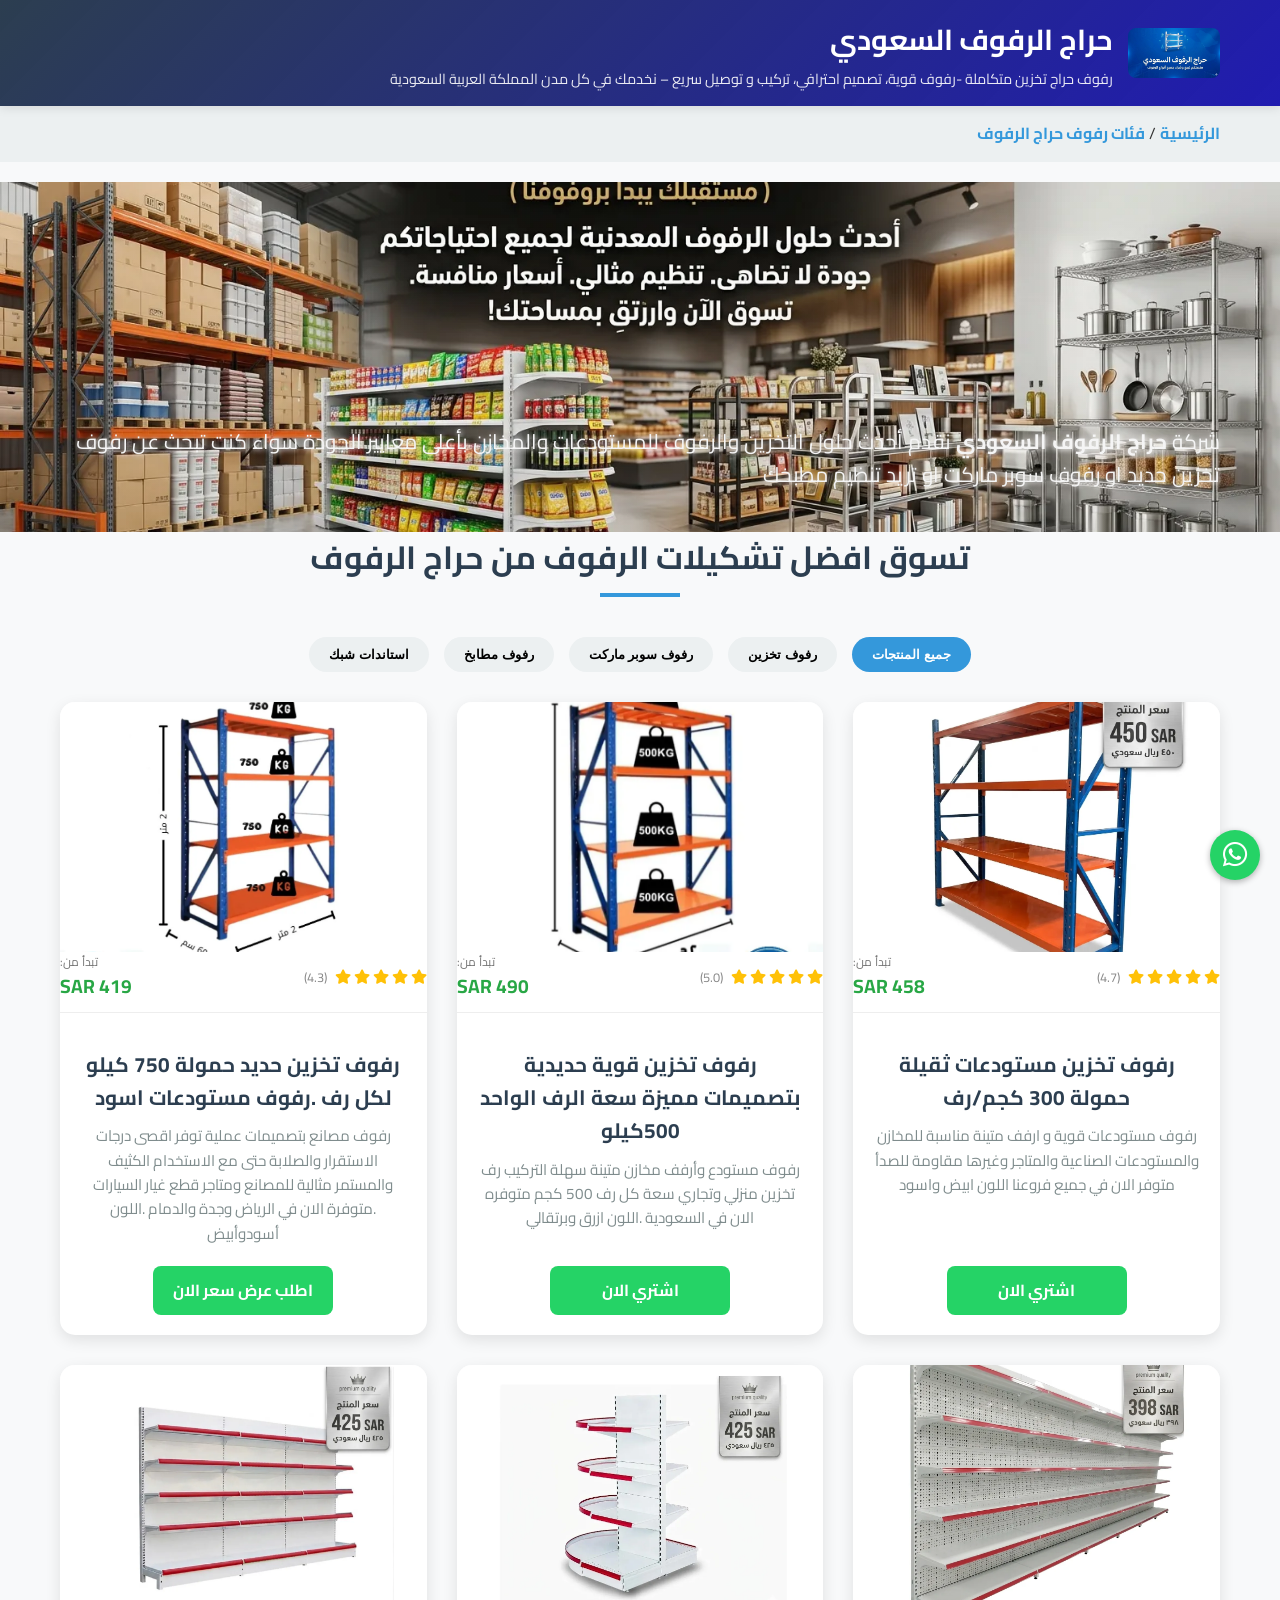
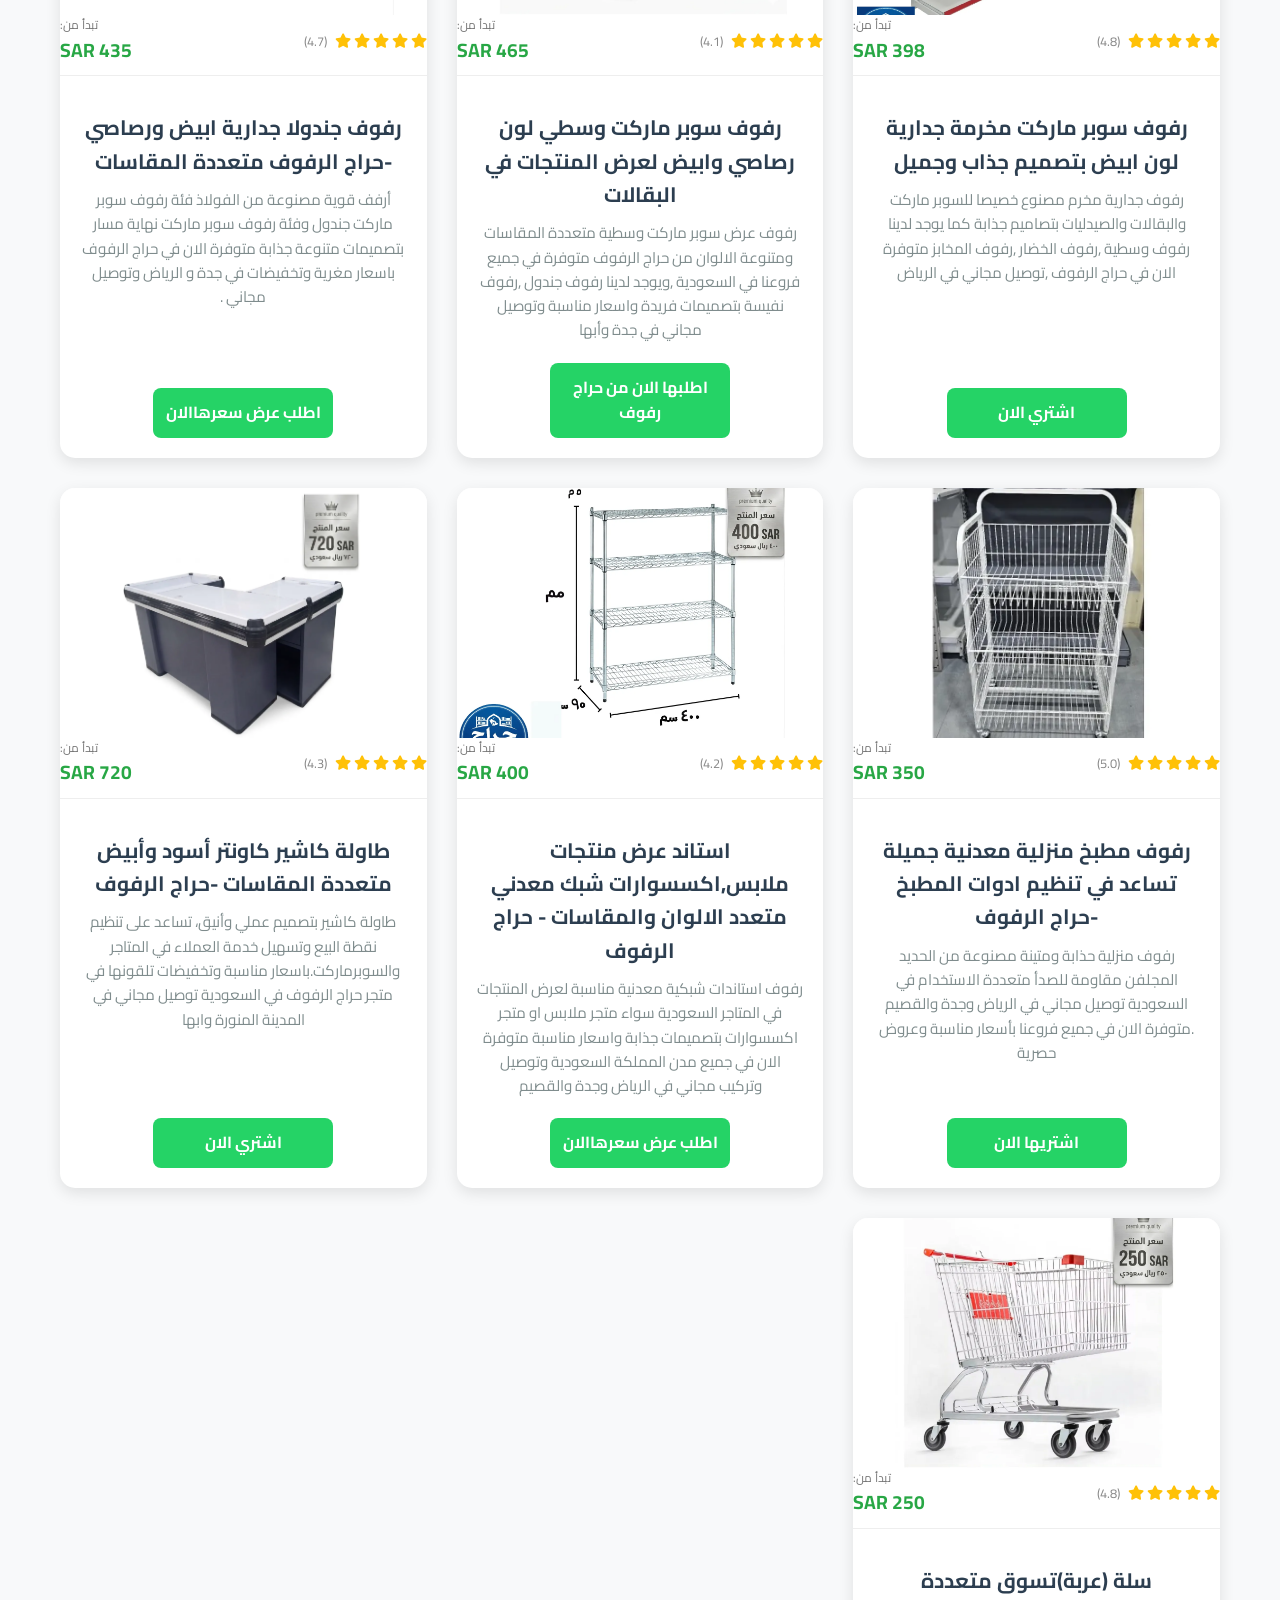
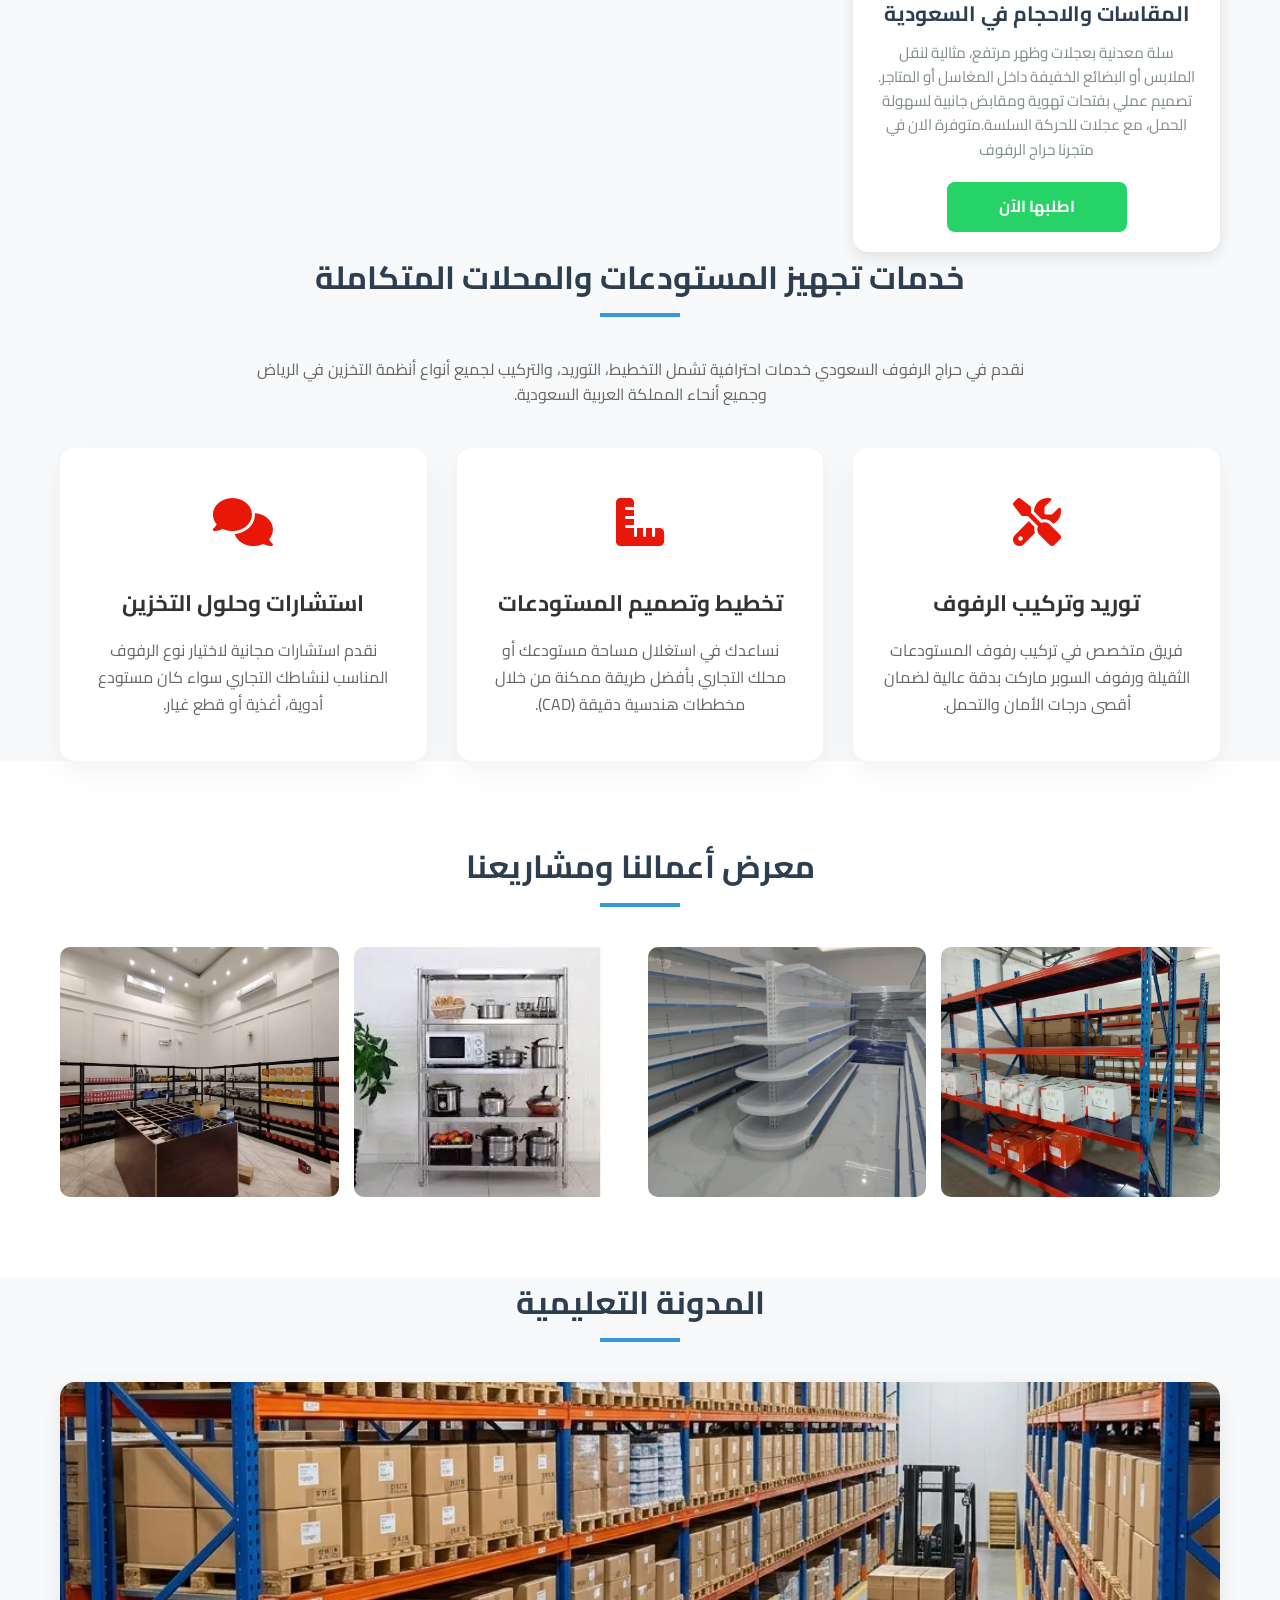
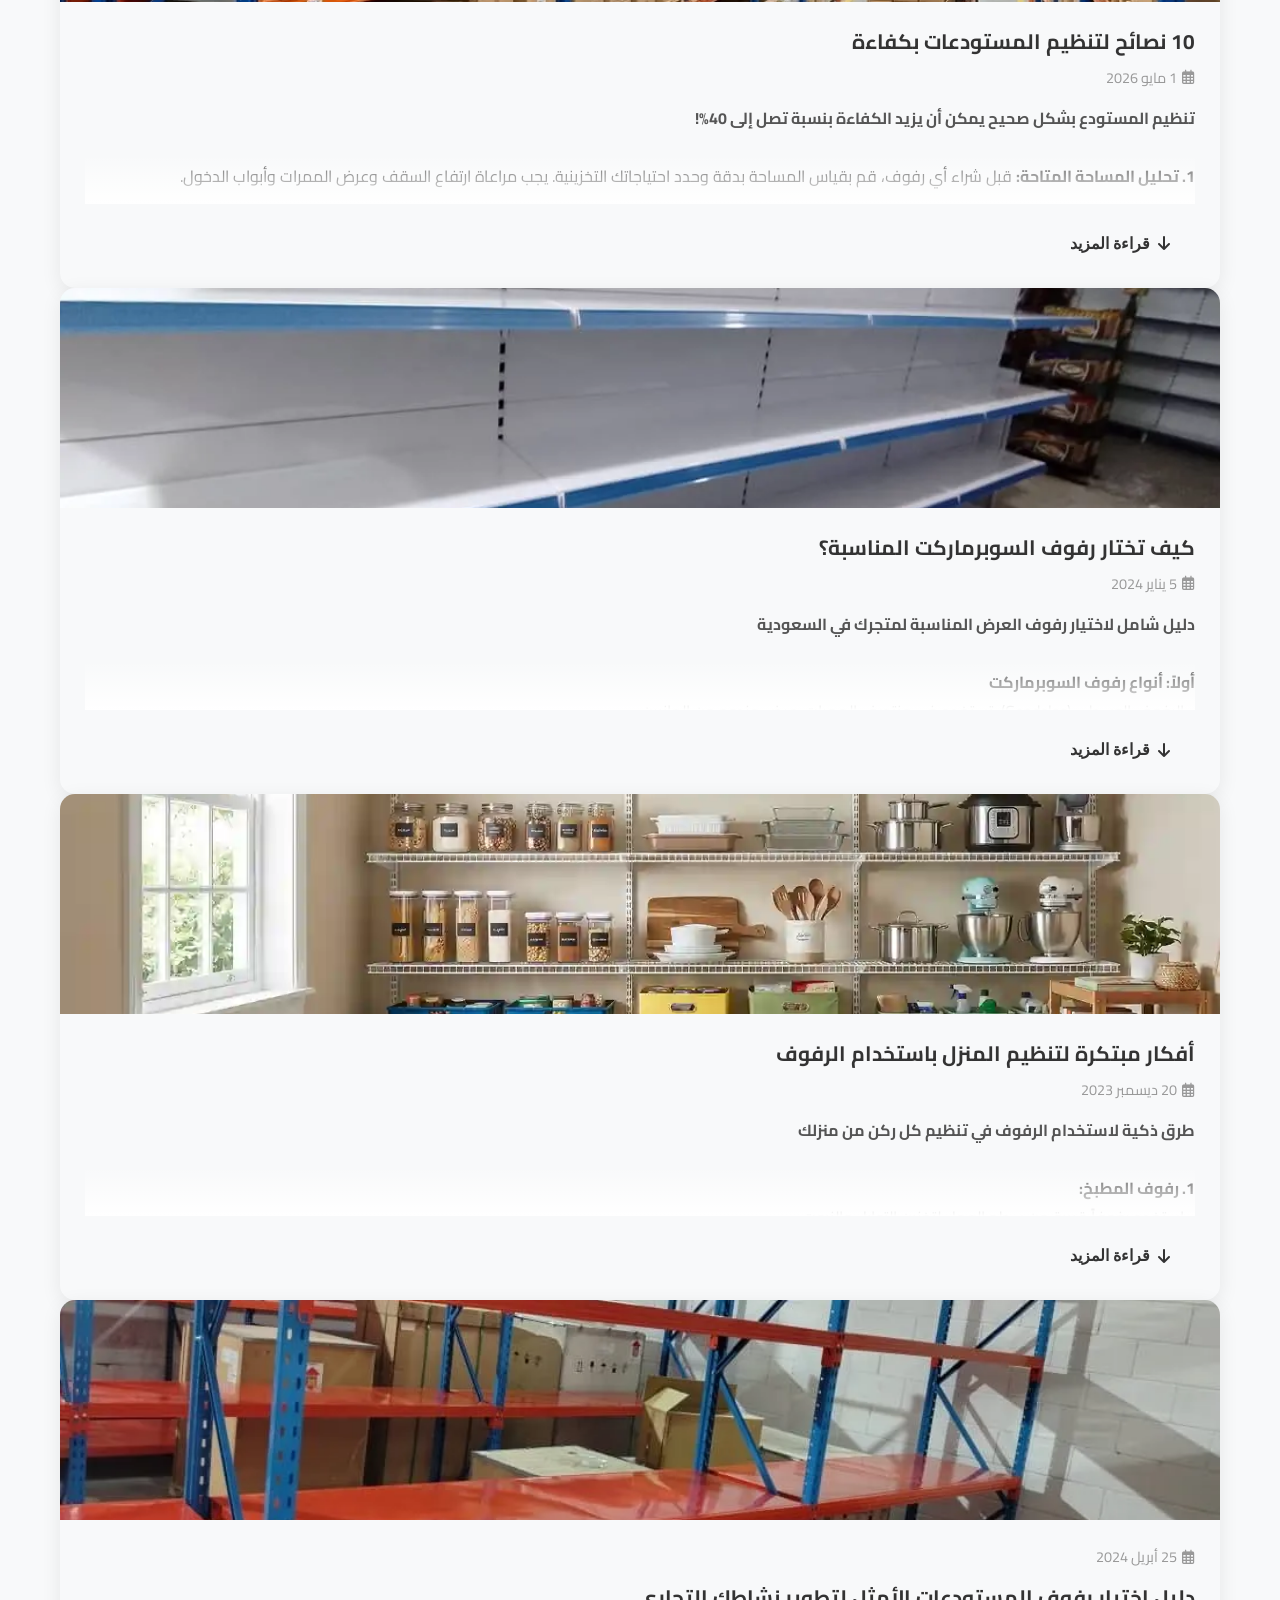
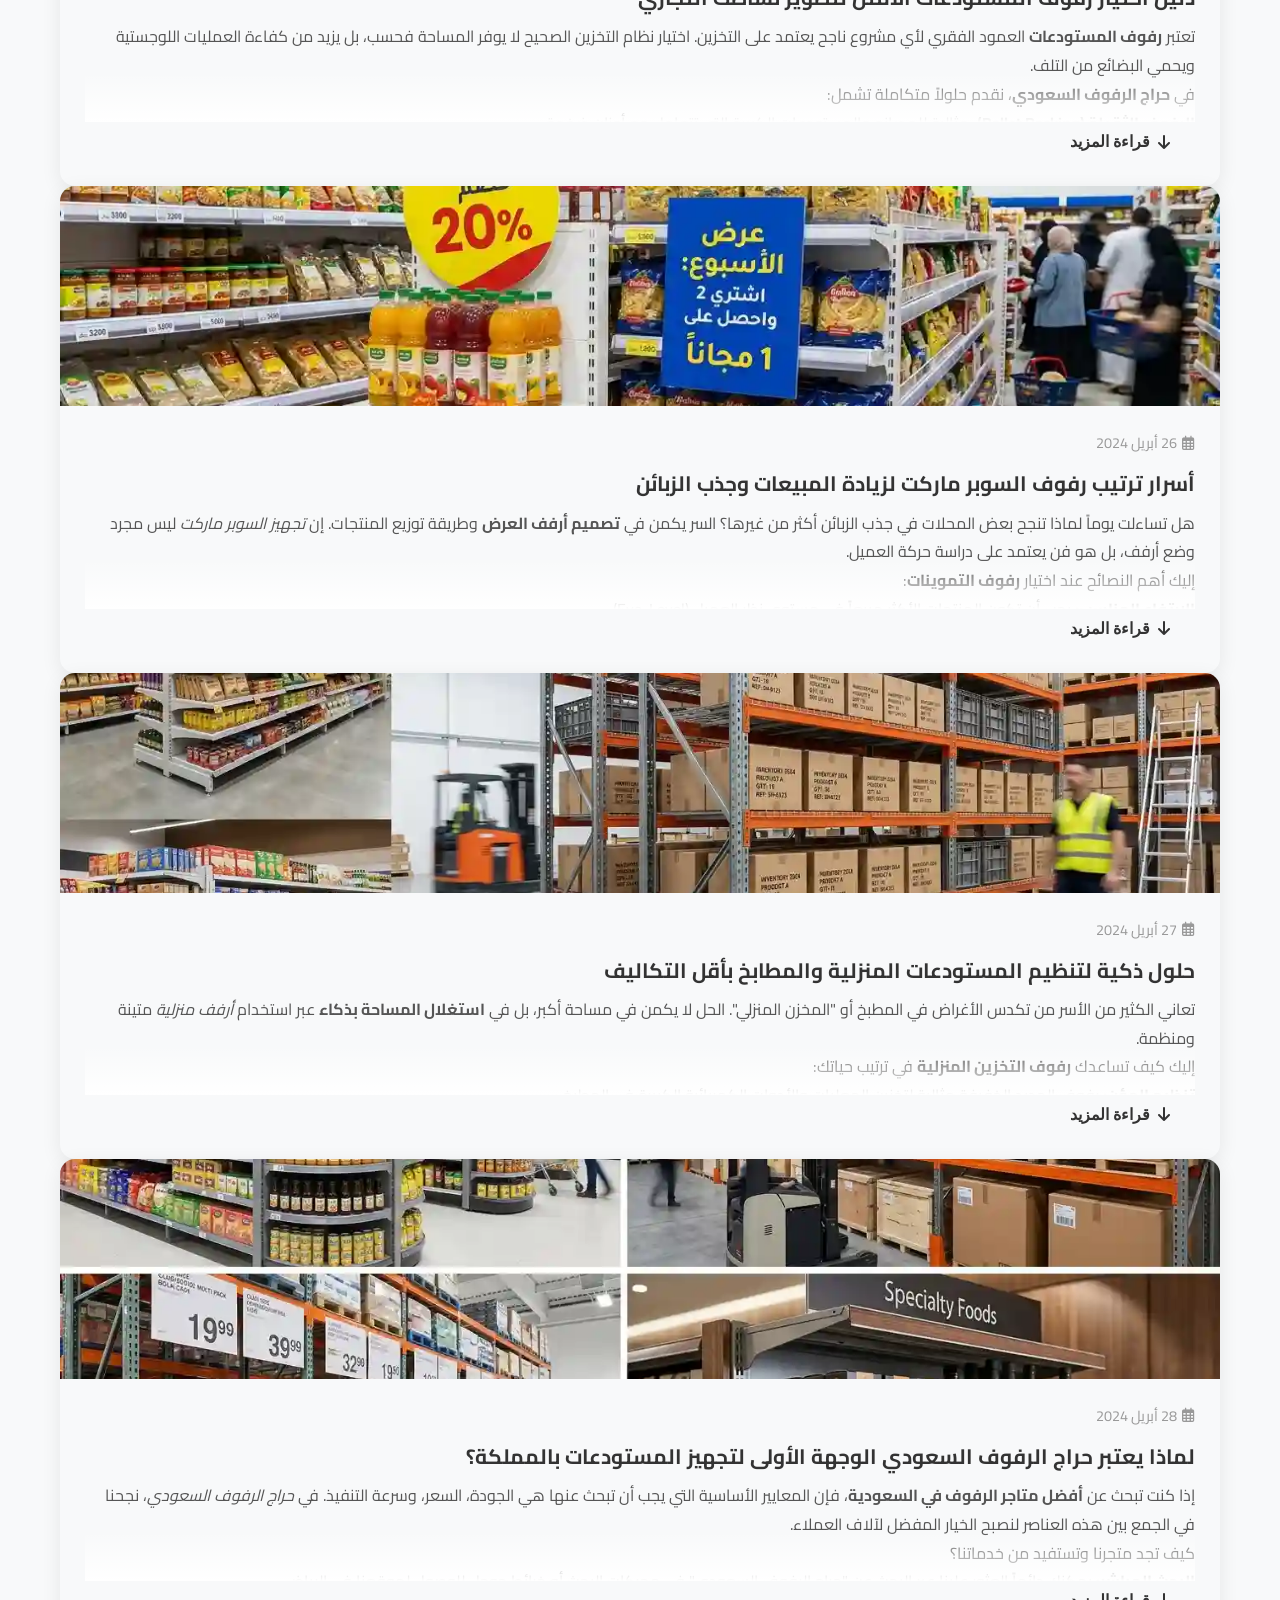
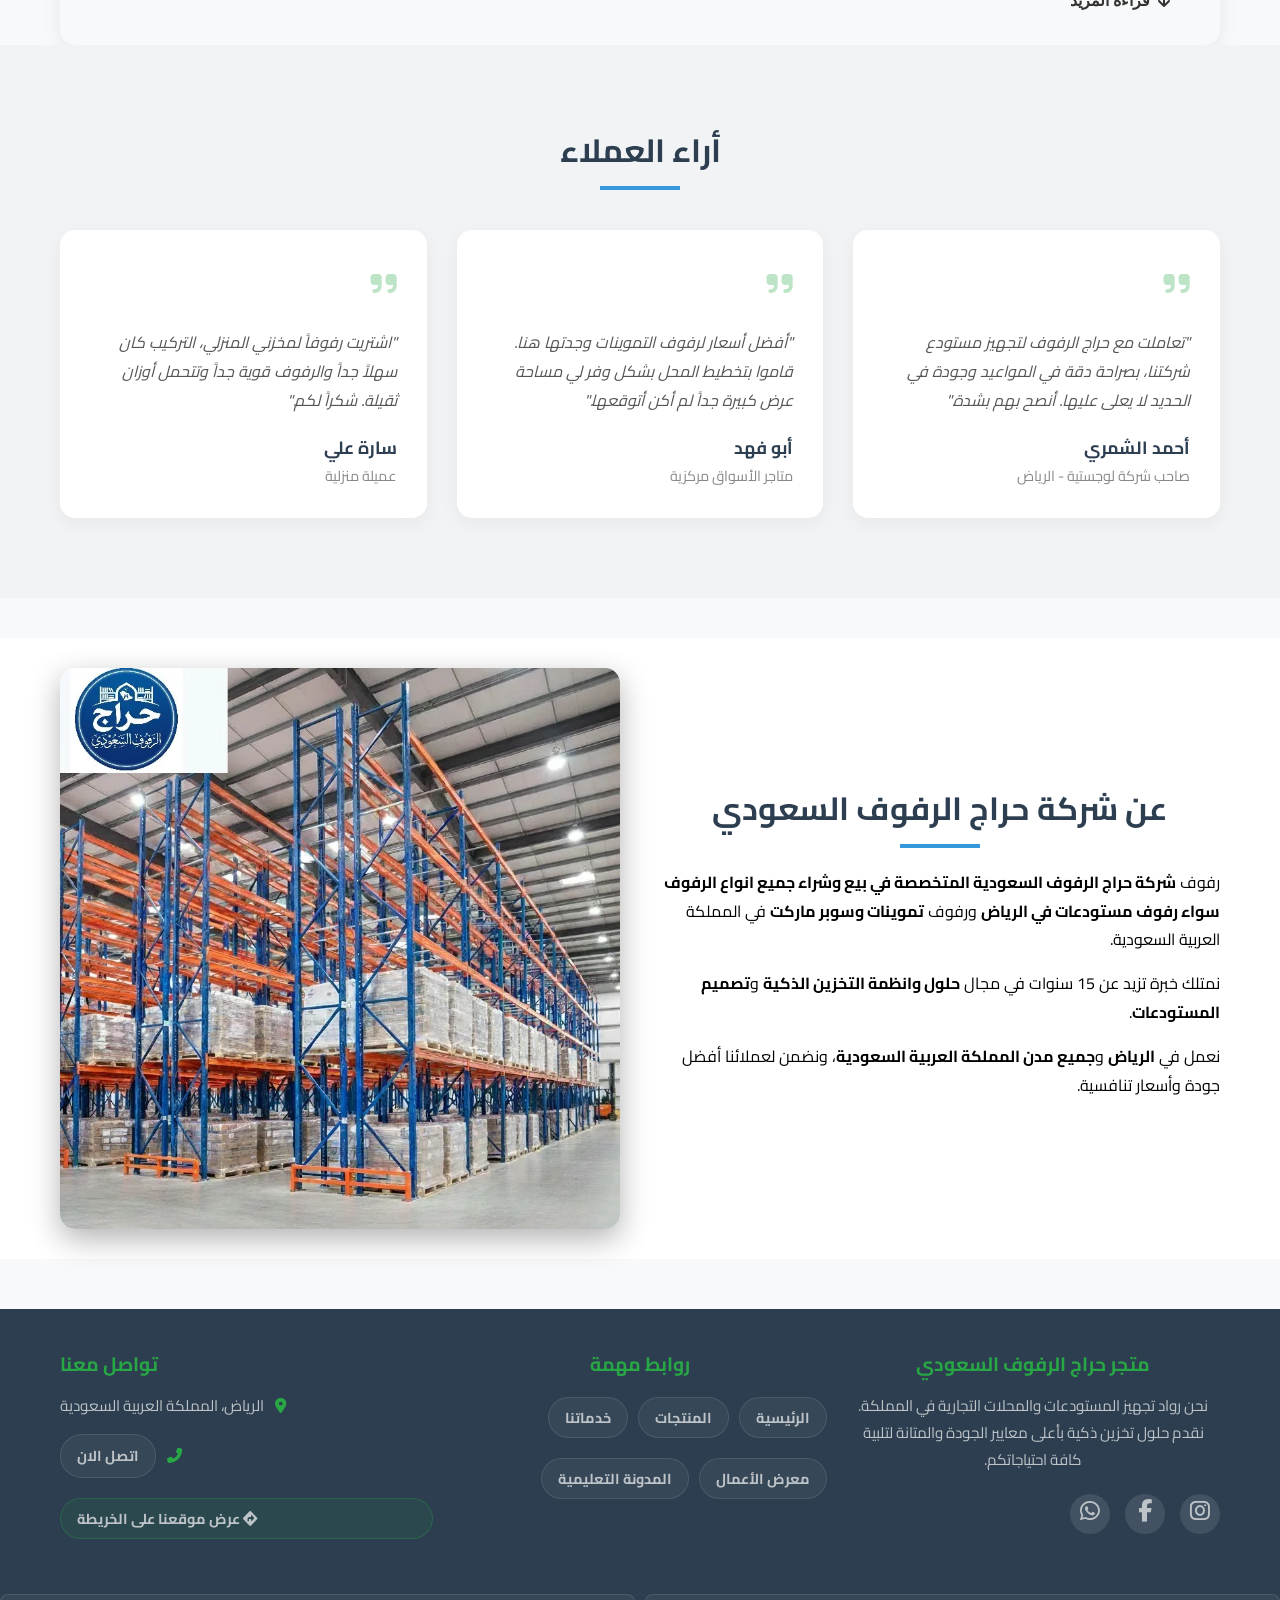
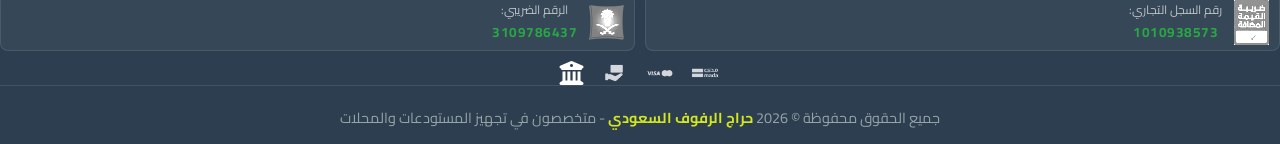
==== index.html @ 389dcd19 "أول رفع للمشروع" ====
<!DOCTYPE html>

<html lang="ar" dir="rtl">
<!-- تم انشاء وتطوير هذا الموقع بواسطة المهندس Asam Hadi Tel 776615399  -->

<head>
  <meta charset="UTF-8">


  <meta name="viewport" content="width=device-width, initial-scale=1.0">


  <title>حراج الرفوف السعودي | لرفوف المستودعات و رفوف التموينات | رفوف تخزين احترافية</title>
  <meta name="description"
    content="حراج الرفوف السعودي - شركة متخصصة في رفوف المستودعات والتموينات. نوفر أنظمة تخزين مبتكرة، رفوف متينة، حلول تخزين ذكية. أسعار تنافسية وجودة عالية في الرياض والمملكة العربية السعودية.">
  <meta name="keywords"
    content=" haraj shelves،حراج الرفوف السعودي, رفوف جدة, رفوف الرياض, رفوف مستودعات, أنظمة تخزين, رفوف تخزين, رفوف تموينات مستودعات,رفوف عرض الرفوف الحديثة في السوبرماركت,حوامل عرض محل البقالة، رفوف البقالة، رفوف الجندول، شاشة عرض الرفوف في المتاجر الكبرى، حامل الجندول، الرف المعدني، رف العرض، إستانتيرياس، جندول سوبرماركت رف، معدات سوبر ماركت، حوامل حامل شاشة العرض للبيع بالتجزئة، رفوف متجر البقالة، بيع رفوف سوبر ماركت، حوامل عرض المتاجر، رفوف الجندول المعدني، بيع معدات السوبر ماركت، رفّ عرض إستانتيرياس، جندول البيع بالتجزئة، رفوف حراج ,عرض رفوف البقالة، رفوف سوبر ماركت للبيع  مستلزمات مخازن">
  <meta name="author" content="حراج الرفوف السعودي">

  <meta property="og:title" content="حراج الرفوف السعودي | رفوف مستودعات وتموينات احترافية">
  <meta property="og:description"
    content="حراج الرفوف السعودي - أفضل حلول التخزين والرفوف للمستودعات والمخازن في المملكة العربية السعودية">
  <meta property="og:type" content="website">
  <meta property="og:url" content="https://harajrfof-ksa.netlify.app">
  <meta property="og:image" content="https://harajrfof-ksa.netlify.app/images/haraj-shelves-saudi-logo.webp">
  <meta property="og:site_name" content="حراج الرفوف السعودي">
  <meta property="og:locale" content="ar_SA">


  <meta name="twitter:card" content="summary_large_image">
  <meta name="twitter:title" content="حراج الرفوف السعودي | لرفوف المستودعات والتموينات والمنازل">
  <meta name="twitter:description" content="أفضل انظمة تخزين والرفوف للمستودعات والمخازن في المملكة العربية السعودية">
  <meta name="twitter:image" content="https://harajrfof-ksa.netlify.app/images/haraj-shelves-saudi-logo.webp">


  <link rel="canonical" href="https://harajrfof-ksa.netlify.app/">



  <script type="application/ld+json">
{
  "@context": "https://schema.org",
  "@type": "Organization",
  "name": "حراج الرفوف السعودي",
  "description": "حراج الرفوف السعودي لرفوف المستودعات والمنازل والسوبر ماركت أنظمة رفوف المستودعات والمتاجر في المملكة العربية السعودية",
  "url": "https://harajrfof-ksa.netlify.app",
  "logo": "https://harajrfof-ksa.netlify.app/images/haraj-shelves-saudi-logo.webp",
  "image": "https://harajrfof-ksa.netlify.app/images/haraj-rfof-gondola-wall-shelving.webp",
  "telephone": "+966534879245",
  "email": "samhady477@gmail.com",
  "address": {
    "@type": "PostalAddress",
    "addressLocality": "الرياض",
    "addressRegion": "الرياض",
    "addressCountry": "SA"
  },
  "openingHours": "Sa-Th 08:00-17:00",
  "priceRange": "SAR",
  "areaServed": "المملكة العربية السعودية",
  "sameAs": [
    "https://www.instagram.com/lmbrtwrhdy?igsh=bjA3bHhyZ3pyanIz",
    "https://wa.me/966534879245"
  ]
}
</script>

  <script type="application/ld+json">
[
  {
    "@context": "https://schema.org/",
    "@type": "Product",
    "name": "رفوف تخزين مستودعات ثقيلة حمولة 300 كجم/رف",
    "image": "https://harajrfof-ksa.netlify.app/images/haraj-rfof-heavy-duty-warehouse-shelves-300kg.webp",
    "description": "رفوف مستودعات قوية وارفف متينة مناسبة للمخازن والمستودعات الصناعية والمتاجر، مقاومة للصدأ ومتوفرة باللونين الأبيض والأسود.",
    "brand": { "@type": "Brand", "name": "حراج الرفوف السعودي" },
    "aggregateRating": { "@type": "AggregateRating", "ratingValue": "4.7", "reviewCount": "94" },
    "offers": {
      "@type": "Offer",
      "priceCurrency": "SAR",
      "price": "458",
      "availability": "https://schema.org/InStock",
      "itemCondition": "https://schema.org/NewCondition",
      "priceValidUntil": "2026-12-31",
      "hasMerchantReturnPolicy": {
        "@type": "MerchantReturnPolicy",
        "applicableCountry": "SA",
        "returnPolicyCategory": "https://schema.org/MerchantReturnFiniteReturnWindow",
        "merchantReturnDays": 7,
        "returnFees": "https://schema.org/FreeReturn",
        "returnMethod": "https://schema.org/ReturnByMail"
      },
      "shippingDetails": {
        "@type": "OfferShippingDetails",
        "shippingRate": { "@type": "MonetaryAmount", "value": 0, "currency": "SAR" },
        "shippingDestination": { "@type": "DefinedRegion", "addressCountry": "SA" },
        "deliveryTime": {
          "@type": "ShippingDeliveryTime",
          "handlingTime": { "@type": "QuantitativeValue", "minValue": 0, "maxValue": 1, "unitCode": "d" },
          "transitTime": { "@type": "QuantitativeValue", "minValue": 1, "maxValue": 3, "unitCode": "d" }
        }
      }
    }
  },
  {
    "@context": "https://schema.org/",
    "@type": "Product",
    "name": "رفوف تخزين قوية حديدية سعة الرف الواحد 500كيلو",
    "image": "https://harajrfof-ksa.netlify.app/images/haraj-rfof-industrial-iron-racks-500kg.webp",
    "description": "رفوف مستودع وأرفف مخازن متينة سهلة التركيب رف تخزين منزلي وتجاري سعة كل رف 500 كجم متوفره الان في السعودية باللونين الأزرق والبرتقالي.",
    "brand": { "@type": "Brand", "name": "حراج الرفوف السعودي" },
    "aggregateRating": { "@type": "AggregateRating", "ratingValue": "5.0", "reviewCount": "120" },
    "offers": {
      "@type": "Offer",
      "priceCurrency": "SAR",
      "price": "490",
      "availability": "https://schema.org/InStock",
      "itemCondition": "https://schema.org/NewCondition",
      "priceValidUntil": "2026-12-31",
      "hasMerchantReturnPolicy": {
        "@type": "MerchantReturnPolicy",
        "applicableCountry": "SA",
        "returnPolicyCategory": "https://schema.org/MerchantReturnFiniteReturnWindow",
        "merchantReturnDays": 7,
        "returnFees": "https://schema.org/FreeReturn",
        "returnMethod": "https://schema.org/ReturnByMail"
      },
      "shippingDetails": {
        "@type": "OfferShippingDetails",
        "shippingRate": { "@type": "MonetaryAmount", "value": 0, "currency": "SAR" },
        "shippingDestination": { "@type": "DefinedRegion", "addressCountry": "SA" },
        "deliveryTime": {
          "@type": "ShippingDeliveryTime",
          "handlingTime": { "@type": "QuantitativeValue", "minValue": 0, "maxValue": 1, "unitCode": "d" },
          "transitTime": { "@type": "QuantitativeValue", "minValue": 1, "maxValue": 3, "unitCode": "d" }
        }
      }
    }
  },
  {
    "@context": "https://schema.org/",
    "@type": "Product",
    "name": "رفوف تخزين حديد حمولة 750 كيلو لكل رف",
    "image": "https://harajrfof-ksa.netlify.app/images/haraj-rfof-industrial-shelving-750kg.webp",
    "description": "رفوف مصانع بتصميمات عملية توفر اقصى درجات الاستقرار والصلابة مثالية للمصانع ومتاجر قطع الغيار. متوفرة باللون الأسود والأبيض.",
    "brand": { "@type": "Brand", "name": "حراج الرفوف السعودي" },
    "aggregateRating": { "@type": "AggregateRating", "ratingValue": "4.3", "reviewCount": "65" },
    "offers": {
      "@type": "Offer",
      "priceCurrency": "SAR",
      "price": "419",
      "availability": "https://schema.org/InStock",
      "itemCondition": "https://schema.org/NewCondition",
      "priceValidUntil": "2026-12-31",
      "hasMerchantReturnPolicy": {
        "@type": "MerchantReturnPolicy",
        "applicableCountry": "SA",
        "returnPolicyCategory": "https://schema.org/MerchantReturnFiniteReturnWindow",
        "merchantReturnDays": 7,
        "returnFees": "https://schema.org/FreeReturn",
        "returnMethod": "https://schema.org/ReturnByMail"
      },
      "shippingDetails": {
        "@type": "OfferShippingDetails",
        "shippingRate": { "@type": "MonetaryAmount", "value": 0, "currency": "SAR" },
        "shippingDestination": { "@type": "DefinedRegion", "addressCountry": "SA" },
        "deliveryTime": {
          "@type": "ShippingDeliveryTime",
          "handlingTime": { "@type": "QuantitativeValue", "minValue": 0, "maxValue": 1, "unitCode": "d" },
          "transitTime": { "@type": "QuantitativeValue", "minValue": 1, "maxValue": 3, "unitCode": "d" }
        }
      }
    }
  },
  {
    "@context": "https://schema.org/",
    "@type": "Product",
    "name": "رفوف سوبر ماركت مخرمة جدارية لون ابيض",
    "image": "https://harajrfof-ksa.netlify.app/images/haraj-rfof-perforated-supermarket-shelves.webp",
    "description": "رفوف جدارية مخرمة خصيصاً للسوبر ماركت والبقالات والصيدليات بتصميم جذاب. توصيل مجاني في الرياض.",
    "brand": { "@type": "Brand", "name": "حراج الرفوف السعودي" },
    "aggregateRating": { "@type": "AggregateRating", "ratingValue": "4.8", "reviewCount": "110" },
    "offers": {
      "@type": "Offer",
      "priceCurrency": "SAR",
      "price": "398",
      "availability": "https://schema.org/InStock",
      "priceValidUntil": "2026-12-31",
      "hasMerchantReturnPolicy": {
        "@type": "MerchantReturnPolicy",
        "applicableCountry": "SA",
        "returnPolicyCategory": "https://schema.org/MerchantReturnFiniteReturnWindow",
        "merchantReturnDays": 7,
        "returnFees": "https://schema.org/FreeReturn",
        "returnMethod": "https://schema.org/ReturnByMail"
      },
      "shippingDetails": {
        "@type": "OfferShippingDetails",
        "shippingRate": { "@type": "MonetaryAmount", "value": 0, "currency": "SAR" },
        "shippingDestination": { "@type": "DefinedRegion", "addressCountry": "SA" },
        "deliveryTime": {
          "@type": "ShippingDeliveryTime",
          "handlingTime": { "@type": "QuantitativeValue", "minValue": 0, "maxValue": 1, "unitCode": "d" },
          "transitTime": { "@type": "QuantitativeValue", "minValue": 1, "maxValue": 3, "unitCode": "d" }
        }
      }
    }
  },
  {
    "@context": "https://schema.org/",
    "@type": "Product",
    "name": "رفوف سوبر ماركت وسطي لون رصاصي وابيض",
    "image": "https://harajrfof-ksa.netlify.app/images/haraj-rfof-island-display-racks-grey.webp",
    "description": "رفوف عرض سوبر ماركت وسطية متعددة المقاسات ومتنوعة الالوان. توصيل مجاني في جدة وأبها.",
    "brand": { "@type": "Brand", "name": "حراج الرفوف السعودي" },
    "aggregateRating": { "@type": "AggregateRating", "ratingValue": "4.1", "reviewCount": "42" },
    "offers": {
      "@type": "Offer",
      "priceCurrency": "SAR",
      "price": "465",
      "availability": "https://schema.org/InStock",
      "priceValidUntil": "2026-12-31",
      "hasMerchantReturnPolicy": {
        "@type": "MerchantReturnPolicy",
        "applicableCountry": "SA",
        "returnPolicyCategory": "https://schema.org/MerchantReturnFiniteReturnWindow",
        "merchantReturnDays": 7,
        "returnFees": "https://schema.org/FreeReturn",
        "returnMethod": "https://schema.org/ReturnByMail"
      },
      "shippingDetails": {
        "@type": "OfferShippingDetails",
        "shippingRate": { "@type": "MonetaryAmount", "value": 0, "currency": "SAR" },
        "shippingDestination": { "@type": "DefinedRegion", "addressCountry": "SA" },
        "deliveryTime": {
          "@type": "ShippingDeliveryTime",
          "handlingTime": { "@type": "QuantitativeValue", "minValue": 0, "maxValue": 1, "unitCode": "d" },
          "transitTime": { "@type": "QuantitativeValue", "minValue": 1, "maxValue": 3, "unitCode": "d" }
        }
      }
    }
  },
  {
    "@context": "https://schema.org/",
    "@type": "Product",
    "name": "رفوف جندولا جدارية ابيض ورصاصي متعددة المقاسات",
    "image": "https://harajrfof-ksa.netlify.app/images/haraj-rfof-gondola-wall-shelving.webp",
    "description": "أرفف قوية مصنوعة من الفولاذ فئة رفوف سوبر ماركت جندول بتصميمات متنوعة. توصيل مجاني في جدة والرياض.",
    "brand": { "@type": "Brand", "name": "حراج الرفوف السعودي" },
    "aggregateRating": { "@type": "AggregateRating", "ratingValue": "4.7", "reviewCount": "78" },
    "offers": {
      "@type": "Offer",
      "priceCurrency": "SAR",
      "price": "435",
      "availability": "https://schema.org/InStock",
      "priceValidUntil": "2026-12-31",
      "hasMerchantReturnPolicy": {
        "@type": "MerchantReturnPolicy",
        "applicableCountry": "SA",
        "returnPolicyCategory": "https://schema.org/MerchantReturnFiniteReturnWindow",
        "merchantReturnDays": 7,
        "returnFees": "https://schema.org/FreeReturn",
        "returnMethod": "https://schema.org/ReturnByMail"
      },
      "shippingDetails": {
        "@type": "OfferShippingDetails",
        "shippingRate": { "@type": "MonetaryAmount", "value": 0, "currency": "SAR" },
        "shippingDestination": { "@type": "DefinedRegion", "addressCountry": "SA" },
        "deliveryTime": {
          "@type": "ShippingDeliveryTime",
          "handlingTime": { "@type": "QuantitativeValue", "minValue": 0, "maxValue": 1, "unitCode": "d" },
          "transitTime": { "@type": "QuantitativeValue", "minValue": 1, "maxValue": 3, "unitCode": "d" }
        }
      }
    }
  },
  {
    "@context": "https://schema.org/",
    "@type": "Product",
    "name": "رفوف مطبخ منزلية معدنية لتنظيم ادوات المطبخ",
    "image": "https://harajrfof-ksa.netlify.app/images/haraj-rfof-metal-kitchen-storage-shelves.webp",
    "description": "رفوف منزلية جذابة ومتينة مصنوعة من الحديد المجلفن مقاومة للصدأ. توصيل مجاني في الرياض وجدة والقصيم.",
    "brand": { "@type": "Brand", "name": "حراج الرفوف السعودي" },
    "aggregateRating": { "@type": "AggregateRating", "ratingValue": "5.0", "reviewCount": "55" },
    "offers": {
      "@type": "Offer",
      "priceCurrency": "SAR",
      "price": "350",
      "availability": "https://schema.org/InStock",
      "priceValidUntil": "2026-12-31",
      "hasMerchantReturnPolicy": {
        "@type": "MerchantReturnPolicy",
        "applicableCountry": "SA",
        "returnPolicyCategory": "https://schema.org/MerchantReturnFiniteReturnWindow",
        "merchantReturnDays": 7,
        "returnFees": "https://schema.org/FreeReturn",
        "returnMethod": "https://schema.org/ReturnByMail"
      },
      "shippingDetails": {
        "@type": "OfferShippingDetails",
        "shippingRate": { "@type": "MonetaryAmount", "value": 0, "currency": "SAR" },
        "shippingDestination": { "@type": "DefinedRegion", "addressCountry": "SA" },
        "deliveryTime": {
          "@type": "ShippingDeliveryTime",
          "handlingTime": { "@type": "QuantitativeValue", "minValue": 0, "maxValue": 1, "unitCode": "d" },
          "transitTime": { "@type": "QuantitativeValue", "minValue": 1, "maxValue": 3, "unitCode": "d" }
        }
      }
    }
  },
  {
    "@context": "https://schema.org/",
    "@type": "Product",
    "name": "استاند عرض منتجات ملابس واكسسوارات شبك معدني",
    "image": "https://harajrfof-ksa.netlify.app/images/haraj-rfof-wire-mesh-display-stand.webp",
    "description": "رفوف استاندات شبكية معدنية مناسبة لعرض المنتجات في المتاجر. توصيل وتركيب مجاني في الرياض وجدة والقصيم.",
    "brand": { "@type": "Brand", "name": "حراج الرفوف السعودي" },
    "aggregateRating": { "@type": "AggregateRating", "ratingValue": "4.2", "reviewCount": "39" },
    "offers": {
      "@type": "Offer",
      "priceCurrency": "SAR",
      "price": "400",
      "availability": "https://schema.org/InStock",
      "priceValidUntil": "2026-12-31",
      "hasMerchantReturnPolicy": {
        "@type": "MerchantReturnPolicy",
        "applicableCountry": "SA",
        "returnPolicyCategory": "https://schema.org/MerchantReturnFiniteReturnWindow",
        "merchantReturnDays": 7,
        "returnFees": "https://schema.org/FreeReturn",
        "returnMethod": "https://schema.org/ReturnByMail"
      },
      "shippingDetails": {
        "@type": "OfferShippingDetails",
        "shippingRate": { "@type": "MonetaryAmount", "value": 0, "currency": "SAR" },
        "shippingDestination": { "@type": "DefinedRegion", "addressCountry": "SA" },
        "deliveryTime": {
          "@type": "ShippingDeliveryTime",
          "handlingTime": { "@type": "QuantitativeValue", "minValue": 0, "maxValue": 1, "unitCode": "d" },
          "transitTime": { "@type": "QuantitativeValue", "minValue": 1, "maxValue": 3, "unitCode": "d" }
        }
      }
    }
  },
  {
    "@context": "https://schema.org/",
    "@type": "Product",
    "name": "طاولة كاشير كاونتر أسود وأبيض متعددة المقاسات",
    "image": "https://harajrfof-ksa.netlify.app/images/haraj-rfof-retail-checkout-counter-table.webp",
    "description": "طاولة كاشير بتصميم عملي وأنيق لتنظيم نقطة البيع. توصيل مجاني في المدينة المنورة وأبها.",
    "brand": { "@type": "Brand", "name": "حراج الرفوف السعودي" },
    "aggregateRating": { "@type": "AggregateRating", "ratingValue": "4.3", "reviewCount": "28" },
    "offers": {
      "@type": "Offer",
      "priceCurrency": "SAR",
      "price": "720",
      "availability": "https://schema.org/InStock",
      "priceValidUntil": "2026-12-31",
      "hasMerchantReturnPolicy": {
        "@type": "MerchantReturnPolicy",
        "applicableCountry": "SA",
        "returnPolicyCategory": "https://schema.org/MerchantReturnFiniteReturnWindow",
        "merchantReturnDays": 7,
        "returnFees": "https://schema.org/FreeReturn",
        "returnMethod": "https://schema.org/ReturnByMail"
      },
      "shippingDetails": {
        "@type": "OfferShippingDetails",
        "shippingRate": { "@type": "MonetaryAmount", "value": 0, "currency": "SAR" },
        "shippingDestination": { "@type": "DefinedRegion", "addressCountry": "SA" },
        "deliveryTime": {
          "@type": "ShippingDeliveryTime",
          "handlingTime": { "@type": "QuantitativeValue", "minValue": 0, "maxValue": 1, "unitCode": "d" },
          "transitTime": { "@type": "QuantitativeValue", "minValue": 1, "maxValue": 3, "unitCode": "d" }
        }
      }
    }
  },
  {
    "@context": "https://schema.org/",
    "@type": "Product",
    "name": "عربة تسوق معدنية متعددة المقاسات والأحجام",
    "image": "https://harajrfof-ksa.netlify.app/images/haraj-rfof-metal-shopping-trolley-cart.webp",
    "description": "سلة معدنية بعجلات وظهر مرتفع مثالية لنقل البضائع. تصميم عملي بفتحات تهوية وعجلات للحركة السلسة.",
    "brand": { "@type": "Brand", "name": "حراج الرفوف السعودي" },
    "aggregateRating": { "@type": "AggregateRating", "ratingValue": "4.8", "reviewCount": "82" },
    "offers": {
      "@type": "Offer",
      "priceCurrency": "SAR",
      "price": "250",
      "availability": "https://schema.org/InStock",
      "priceValidUntil": "2026-12-31",
      "hasMerchantReturnPolicy": {
        "@type": "MerchantReturnPolicy",
        "applicableCountry": "SA",
        "returnPolicyCategory": "https://schema.org/MerchantReturnFiniteReturnWindow",
        "merchantReturnDays": 7,
        "returnFees": "https://schema.org/FreeReturn",
        "returnMethod": "https://schema.org/ReturnByMail"
      },
      "shippingDetails": {
        "@type": "OfferShippingDetails",
        "shippingRate": { "@type": "MonetaryAmount", "value": 0, "currency": "SAR" },
        "shippingDestination": { "@type": "DefinedRegion", "addressCountry": "SA" },
        "deliveryTime": {
          "@type": "ShippingDeliveryTime",
          "handlingTime": { "@type": "QuantitativeValue", "minValue": 0, "maxValue": 1, "unitCode": "d" },
          "transitTime": { "@type": "QuantitativeValue", "minValue": 1, "maxValue": 3, "unitCode": "d" }
        }
      }
    }
  }
]
</script>

  <script type="application/ld+json">
{
  "@context": "https://schema.org",
  "@type": "Blog",
  "name": "مدونة حراج الرفوف السعودي التعليمية",
  "description": "دليل شامل وحلول ذكية لتنظيم المستودعات، تجهيز السوبر ماركت، وتنظيم المخازن المنزلية في السعودية.",
  "publisher": {
    "@type": "Organization",
    "name": "حراج الرفوف السعودي",
    "url": "https://harajrfof-ksa.netlify.app",
    "logo": {
      "@type": "ImageObject",
      "url": "https://harajrfof-ksa.netlify.app/images/haraj-shelves-saudi-logo.webp"
    }
  },
  "blogPost": [
    {
      "@type": "BlogPosting",
      "headline": "10 نصائح لتنظيم المستودعات بكفاءة",
      "datePublished": "2026-05-20T09:00:00+03:00",
      "dateModified": "2026-05-20T09:00:00+03:00",
      "image": "https://harajrfof-ksa.netlify.app/images/haraj-rfof-saudi-warehouse-shelving-riyadh.webp",
      "articleBody": "تنظيم المستودع بشكل صحيح يمكن أن يزيد الكفاءة بنسبة تصل إلى 40%! 1. تحليل المساحة المتاحة: قبل شراء أي رفوف، قم بقياس المساحة بدقة. 2. اختيار نظام التخزين المناسب: مثل الرفوف الثابتة والمتحركة. 3. تخصيص مناطق محددة: استلام، تخزين، تجهيز، شحن. 4. استخدام الأرفف المناسبة للوزن: رفوف مجلفنة مقاومة للرطوبة. 5. تطبيق نظام FIFO: الوارد أولاً يخرج أولاً. 6. الترقيم والتصنيف: استخدام الباركود. 7. الإضاءة الجيدة: استخدام إضاءة LED. 8. التهوية المناسبة: لحماية المنتجات في مناخ السعودية. 9. الصيانة الدورية: فحص سلامة البراغي والمسامير. 10. تدريب العمال: على التخزين الآمن. خلاصة: تنظيم المستودع ضرورة لنجاح أي عمل تجاري في السعودية.",
      "author": {
        "@type": "Organization",
        "name": "حراج الرفوف السعودي",
        "url": "https://harajrfof-ksa.netlify.app/#blog"
      }
    },
    {
      "@type": "BlogPosting",
      "headline": "كيف تختار رفوف السوبرماركت المناسبة؟",
      "datePublished": "2024-01-05T10:00:00+03:00",
      "dateModified": "2024-01-05T10:00:00+03:00",
      "image": "https://harajrfof-ksa.netlify.app/images/haraj-rfof-saudi-display-shelves-madinah.webp",
      "articleBody": "دليل شامل لاختيار رفوف العرض المناسبة لمتجرك في السعودية. أولاً: أنواع رفوف السوبرماركت: الرفوف الوسطى (Gondolas)، الرفوف الحائطية (Wall Shelves)، رفوف نهاية الممرات (End Caps)، رفوف الخضار والفواكه، ورفوف المجمدات. ثانياً: عوامل يجب مراعاتها: مساحة المحل، نوع المنتجات، المواد المصنعة، التصميم والديكور، والميزانية. ثالثاً: نصائح للتوزيع الأمثل: المنتجات الأكثر مبيعاً في مستوى العين، الثقيلة في الأسفل، ترك مسافات 80-100 سم. رابعاً: الصيانة والعناية: تنظيف يومي وفحص دوري. خامساً: تجارب ناجحة في السعودية في الرياض وجدة والدمام. الخلاصة: اختيار الرفوف المناسبة يحسن تجربة التسوق ويزيد المبيعات.",
      "author": {
        "@type": "Organization",
        "name": "حراج الرفوف السعودي",
        "url": "https://harajrfof-ksa.netlify.app/#blog"
      }
    },
    {
      "@type": "BlogPosting",
      "headline": "أفكار مبتكرة لتنظيم المنزل باستخدام الرفوف",
      "datePublished": "2023-12-20T11:00:00+03:00",
      "dateModified": "2023-12-20T11:00:00+03:00",
      "image": "https://harajrfof-ksa.netlify.app/images/afkar-letanazem-elmanzel-shelves-harajsaudi.webp",
      "articleBody": "طرق ذكية لاستخدام الرفوف في تنظيم كل ركن من منزلك. 1. رفوف المطبخ: للتوابل والزيوت ورفوف زاوية. 2. رفوف غرفة المعيشة: للكتب والتحف ورفوف عائمة. 3. رفوف غرف النوم: جانبية وللأحذية. 4. رفوف الحمام: فوق المرحاض ومقاومة للرطوبة. 5. رفوف غرفة الغسيل: فوق الغسالة والنشافة. 6. رفوف المخزن (المؤن): رفوف عميقة وسلكية للتهوية. 7. أفكار إبداعية: إضاءة LED وصناديق ملونة. نصائح مهمة للمنازل السعودية: استخدام رفوف مقاومة للرطوبة وتصاميم تتناسب مع الديكور العربي المعاصر.",
      "author": {
        "@type": "Organization",
        "name": "حراج الرفوف السعودي",
        "url": "https://harajrfof-ksa.netlify.app/#blog"
      }
    },
    {
      "@type": "BlogPosting",
      "headline": "دليل اختيار رفوف المستودعات الأمثل لتطوير نشاطك التجاري",
      "datePublished": "2024-04-25T12:00:00+03:00",
      "dateModified": "2024-04-25T12:00:00+03:00",
      "image": "https://harajrfof-ksa.netlify.app/images/heavy-duty-industrial-racking-saudi.webp",
      "articleBody": "تعتبر رفوف المستودعات العمود الفقري لأي مشروع ناجح يعتمد على التخزين. اختيار نظام التخزين الصحيح يوفر المساحة ويزيد الكفاءة. في حراج الرفوف السعودي نقدم الرفوف الثقيلة (Pallet Racking)، الرفوف المتوسطة والخفيفة، وأنظمة التخزين الذكية. عند تجهيز مستودعات في الرياض يجب التأكد من جودة الحديد والطلاء المقاوم للرطوبة والصدأ لضمان استدامة الرفوف.",
      "author": {
        "@type": "Organization",
        "name": "حراج الرفوف السعودي",
        "url": "https://harajrfof-ksa.netlify.app/#blog"
      }
    },
    {
      "@type": "BlogPosting",
      "headline": "أسرار ترتيب رفوف السوبر ماركت لزيادة المبيعات وجذب الزبائن",
      "datePublished": "2024-04-26T13:00:00+03:00",
      "dateModified": "2024-04-26T13:00:00+03:00",
      "image": "https://harajrfof-ksa.netlify.app/images/supermarket-shelves-to-increase-sales-sa.webp",
      "articleBody": "تجهيز السوبر ماركت ليس مجرد وضع أرفف، بل هو فن يعتمد على دراسة حركة العميل. أهم النصائح: الارتفاع المناسب (مستوى العين)، تنسيق الزوايا (End Caps)، الإضاءة واللون (الأبيض والرمادي للاتساع). نوفر في حراج الرفوف السعودي أرفف محلات تتميز بالمتانة وسهولة التركيب بأفضل الأسعار في الرياض.",
      "author": {
        "@type": "Organization",
        "name": "حراج الرفوف السعودي",
        "url": "https://harajrfof-ksa.netlify.app/#blog"
      }
    },
    {
      "@type": "BlogPosting",
      "headline": "حلول ذكية لتنظيم المستودعات المنزلية والمطابخ بأقل التكاليف",
      "datePublished": "2024-04-27T14:00:00+03:00",
      "dateModified": "2024-04-27T14:00:00+03:00",
      "image": "https://harajrfof-ksa.netlify.app/images/smart-solutions-for-organizing-household-warehouses.webp",
      "articleBody": "الحل للفوضى في المطبخ يكمن في استغلال المساحة بذكاء عبر أرفف منزلية متينة. تساعدك رفوف التخزين في تنظيم المؤن واستغلال الغرف الضيقة. نقدم أرفف حديد للمنازل بطلاء حراري يحميها من الصدأ والرطوبة، سهلة التركيب وبمقاسات متنوعة تناسب العائلة السعودية في الرياض.",
      "author": {
        "@type": "Organization",
        "name": "حراج الرفوف السعودي",
        "url": "https://harajrfof-ksa.netlify.app/#blog"
      }
    },
    {
      "@type": "BlogPosting",
      "headline": "لماذا يعتبر حراج الرفوف السعودي الوجهة الأولى لتجهيز المستودعات بالمملكة؟",
      "datePublished": "2024-04-28T15:00:00+03:00",
      "dateModified": "2024-04-28T15:00:00+03:00",
      "image": "https://harajrfof-ksa.netlify.app/images/the-best-shelves-store-in-saudi-arabia-haraj-alrfof.webp",
      "articleBody": "المعايير الأساسية هي الجودة، السعر، وسرعة التنفيذ. نتميز بتخصصنا الدقيق في تجهيز المستودعات المتكاملة. يمكنك التواصل معنا عبر الواتساب أو زيارة معرضنا في الرياض لمعاينة جودة الحديد والطلاء. نضمن لك الحصول على أفضل قيمة مقابل الاستثمار ونظام تخزين يزيد من إنتاجية عملك.",
      "author": {
        "@type": "Organization",
        "name": "حراج الرفوف السعودي",
        "url": "https://harajrfof-ksa.netlify.app/#blog"
      }
    }
  ]
}
</script>

  <link rel="stylesheet" href="styles.css">
  <link rel="stylesheet" href="https://cdn.jsdelivr.net/npm/@fortawesome/fontawesome-free@6.5.1/css/all.min.css">

  <link href="https://fonts.googleapis.com/css2?family=Cairo:wght@400;700&display=swap" rel="stylesheet">
  <link rel="icon" href="/icona-store-haraj-rfof.icon" type="image/icon">


</head>

<body>

  <header>
    <div class="container">

      <div class="header-content">

        <div class="logo-container">
          <img src="images/haraj-shelves-saudi-logo.webp" alt="متجر حراج الرفوف السعودي افضل متجر رفوف"
            class="logo-image">
          <div class="logo-text">
            <h1>حراج الرفوف السعودي </h1>
            <p>رفوف حراج تخزين متكاملة -رفوف قوية، تصميم احترافي، تركيب و توصيل سريع – نخدمك في كل مدن المملكة العربية
              السعودية</p>
          </div>
        </div>
      </div>
    </div>
  </header>

  <!-- Breadcrumb -->
  <nav class="breadcrumb">
    <div class="container">
      <a href="/">الرئيسية</a> /
      <a href="#products">فئات رفوف حراج الرفوف</a>
    </div>
  </nav>

  <!-- Hero Section -->
  <section class="hero">
    <div class="container">

      <p>شركة <strong>حراج الرفوف السعودي</strong> نقدم أحدث حلول التخزين والرفوف للمستودعات والمخازن بأعلى معايير
        الجودة سواء كنت تبحث عن رفوف تخزين حديد او رفوف سوبر ماركت او تريد تنظيم مطبخك</p>

    </div>
  </section>

  <!-- Products Section -->
  <section id="products" class="products-section">
    <div class="container">
      <h2 class="section-title">تسوق افضل تشكيلات الرفوف من حراج الرفوف </h2>

      <div class="categories">
        <button class="category-btn active" data-category="all">جميع المنتجات</button>
        <button class="category-btn" data-category="shelving">رفوف تخزين</button>
        <button class="category-btn" data-category="super market">رفوف سوبر ماركت</button>
        <button class="category-btn" data-category="rfof home">رفوف مطابخ</button>
        <button class="category-btn" data-category="stands">استاندات شبك</button>

      </div>

      <div class="products-grid">
        <!-- المنتج 1 -->
        <div class="product-card" data-category="shelving">
          <div class="product-image-container">
            <img src="images/haraj-rfof-heavy-duty-warehouse-shelves-300kg.webp" loading="lazy"
              alt="رفوف تخزين ثقيلة للمستودعات في الرياض وجدة من حراج الرفوف السعودي " class="product-image">
          </div>
          <div class="product-meta">
            <div class="stars">
              <i class="fas fa-star"></i>
              <i class="fas fa-star"></i>
              <i class="fas fa-star"></i>
              <i class="fas fa-star"></i>
              <i class="fas fa-star"></i>
              <span>(4.7)</span>
            </div>
            <div class="product-price">
              <span class="price-label">تبدأ من:</span>
              <span class="price-value">458 SAR</span>
            </div>
          </div>

          <div class="product-info">
            <h3 class="product-title">رفوف تخزين مستودعات ثقيلة حمولة 300 كجم/رف</h3>
            <p class="product-description">رفوف مستودعات قوية و ارفف متينة مناسبة للمخازن والمستودعات الصناعية والمتاجر
              وغيرها مقاومة للصدأ متوفر الان في جميع فروعنا اللون ابيض واسود
            </p>
            <a href="#" class="whatsapp-btn" data-product="رفوف تخزين ثقيلة حمولة 300كجم">
              اشتري الان
            </a>
          </div>
        </div>

        <!-- المنتج 2 -->
        <div class="product-card" data-category="racking">
          <div class="product-image-container">
            <img src="images/haraj-rfof-industrial-iron-racks-500kg.webp" loading="lazy"
              alt="أرفف ورفوف تخزين من الحديد المجلفن سعة الرف الواحد 500 كجم من حراج الرفوف" class="product-image">
          </div>
          <div class="product-meta">
            <div class="stars">
              <i class="fas fa-star"></i>
              <i class="fas fa-star"></i>
              <i class="fas fa-star"></i>
              <i class="fas fa-star"></i>
              <i class="fas fa-star"></i>
              <span>(5.0)</span>
            </div>
            <div class="product-price">
              <span class="price-label">تبدأ من:</span>
              <span class="price-value">490 SAR</span>
            </div>
          </div>

          <div class="product-info">
            <h3 class="product-title">رفوف تخزين قوية حديدية بتصميمات مميزة سعة الرف الواحد 500كيلو</h3>
            <p class="product-description">رفوف مستودع وأرفف مخازن متينة سهلة التركيب رف تخزين منزلي وتجاري سعة كل رف
              500 كجم متوفره الان في السعودية .اللون ازرق وبرتقالي</p>
            <a href="#" class="whatsapp-btn" data-product="أنظمة رفوف حديد سعة 500كجم ">
              اشتري الان
            </a>
          </div>
        </div>

        <!-- المنتج 3 -->
        <div class="product-card" data-category="shelving">
          <div class="product-image-container">
            <img src="images/haraj-rfof-industrial-shelving-750kg.webp" loading="lazy"
              alt="رفوف تخزين الرياض منزلي وتجاري مصنوع من الحديد متوفر في حراج الرفوف" class="product-image">
          </div>
          <div class="product-meta">
            <div class="stars">
              <i class="fas fa-star"></i>
              <i class="fas fa-star"></i>
              <i class="fas fa-star"></i>
              <i class="fas fa-star"></i>
              <i class="fas fa-star"></i>
              <span>(4.3)</span>
            </div>
            <div class="product-price">
              <span class="price-label">تبدأ من:</span>
              <span class="price-value">419 SAR</span>
            </div>
          </div>
          <div class="product-info">
            <h3 class="product-title">رفوف تخزين حديد حمولة 750 كيلو لكل رف .رفوف مستودعات اسود</h3>
            <p class="product-description">رفوف مصانع بتصميمات عملية توفر اقصى درجات الاستقرار والصلابة حتى مع الاستخدام
              الكثيف والمستمر مثالية للمصانع ومتاجر
              قطع غيار السيارات .متوفرة الان في الرياض وجدة والدمام .اللون أسودوأبيض</p>
            <a href="#" class="whatsapp-btn" data-product="رفوف تخزين سعة كل رف 750 كيلو حراج الرفوف">
              اطلب عرض سعر الان
            </a>
          </div>
        </div>

        <!-- المنتج 4 -->
        <div class="product-card" data-category="super market">
          <div class="product-image-container">
            <img src="images/haraj-rfof-perforated-supermarket-shelves.webp" loading="lazy"
              alt="رفوف عرض سوبر ماركت وبقالة او تموينات رفوف سوبر ماركت مخرمة جدارية-لون أبيض .متوفر الان في حراج الرفوف في السعودية"
              class="product-image">
          </div>
          <div class="product-meta">
            <div class="stars">
              <i class="fas fa-star"></i>
              <i class="fas fa-star"></i>
              <i class="fas fa-star"></i>
              <i class="fas fa-star"></i>
              <i class="fas fa-star"></i>
              <span>(4.8)</span>
            </div>
            <div class="product-price">
              <span class="price-label">تبدأ من:</span>
              <span class="price-value">398 SAR</span>
            </div>
          </div>
          <div class="product-info">
            <h3 class="product-title">رفوف سوبر ماركت مخرمة جدارية لون ابيض بتصميم جذاب وجميل</h3>
            <p class="product-description">رفوف جدارية مخرم مصنوع خصيصا للسوبر ماركت والبقالات والصيدليات بتصاميم جذابة
              كما يوجد لدينا رفوف وسطية ,رفوف الخضار ,رفوف المخابز متوفرة الان في حراج الرفوف
              ,توصيل مجاني في الرياض</p>
            <a href="#" class="whatsapp-btn" data-product="رفوف مخرم جداري ابيض من حراج الرفوف">
              اشتري الان
            </a>
          </div>
        </div>

        <!-- المنتج 5 -->
        <div class="product-card" data-category="super market">
          <div class="product-image-container">
            <img src="images/haraj-rfof-island-display-racks-grey.webp" loading="lazy"
              alt="رفوف سوبر ماركت وسطي رصاصي ورفوف سوبر ماركت وسطي ابيض وبيج من حراج الرفوف السعودي في السعودية"
              class="product-image">
          </div>
          <div class="product-meta">
            <div class="stars">
              <i class="fas fa-star"></i>
              <i class="fas fa-star"></i>
              <i class="fas fa-star"></i>
              <i class="fas fa-star"></i>
              <i class="fas fa-star"></i>
              <span>(4.1)</span>
            </div>
            <div class="product-price">
              <span class="price-label">تبدأ من:</span>
              <span class="price-value">465 SAR</span>
            </div>
          </div>
          <div class="product-info">
            <h3 class="product-title">رفوف سوبر ماركت وسطي لون رصاصي وابيض لعرض المنتجات في البقالات</h3>
            <p class="product-description">رفوف عرض سوبر ماركت وسطية متعددة المقاسات ومتنوعة الالوان من حراج الرفوف
              متوفرة في جميع فروعنا في السعودية ,ويوجد لدينا رفوف جندول ,رفوف نفيسة بتصميمات فريدة
              واسعار مناسبة وتوصيل مجاني في جدة وأبها</p>
            <a href="#" class="whatsapp-btn" data-product="رفوف سوبر ماركت وسطية من حراج الرفوف ">
              اطلبها الان من حراج رفوف
            </a>
          </div>
        </div>

        <!-- المنتج 6 -->
        <div class="product-card" data-category="super market">
          <div class="product-image-container">
            <img src="images/haraj-rfof-gondola-wall-shelving.webp" loading="lazy"
              alt="رفوف جندول سوبر ماركت جداري متوفرة الان في السعودية من حراج الرفوف السعودي " class="product-image">
          </div>
          <div class="product-meta">
            <div class="stars">
              <i class="fas fa-star"></i>
              <i class="fas fa-star"></i>
              <i class="fas fa-star"></i>
              <i class="fas fa-star"></i>
              <i class="fas fa-star"></i>
              <span>(4.7)</span>
            </div>
            <div class="product-price">
              <span class="price-label">تبدأ من:</span>
              <span class="price-value">435 SAR</span>
            </div>
          </div>
          <div class="product-info">
            <h3 class="product-title">رفوف جندولا جدارية ابيض ورصاصي -حراج الرفوف متعددة المقاسات</h3>
            <p class="product-description">أرفف قوية مصنوعة من الفولاذ فئة رفوف سوبر ماركت جندول وفئة رفوف سوبر ماركت
              نهاية مسار بتصميمات متنوعة جذابة متوفرة الان في حراج الرفوف باسعار مغرية وتخفيضات في جدة و الرياض وتوصيل
              مجاني .
            </p>
            <a href="#" class="whatsapp-btn" data-product="رفوف جندول جداري من حراج الرفوف ">
              اطلب عرض سعرهاالان
            </a>
          </div>
        </div>

        <div class="product-card" data-category="rfof home">
          <div class="product-image-container">
            <img src="images/haraj-rfof-metal-kitchen-storage-shelves.webp" loading="lazy"
              alt="رفوف منزلية للمطابخ معدنية وخشبية قوية وجذابة تساعدكي في تنظيم مطبخك في الرياض من حراج الرفوف"
              class="product-image">
          </div>
          <div class="product-meta">
            <div class="stars">
              <i class="fas fa-star"></i>
              <i class="fas fa-star"></i>
              <i class="fas fa-star"></i>
              <i class="fas fa-star"></i>
              <i class="fas fa-star"></i>
              <span>(5.0)</span>
            </div>
            <div class="product-price">
              <span class="price-label">تبدأ من:</span>
              <span class="price-value">350 SAR</span>
            </div>
          </div>
          <div class="product-info">
            <h3 class="product-title">رفوف مطبخ منزلية معدنية جميلة تساعد في تنظيم ادوات المطبخ -حراج الرفوف</h3>
            <p class="product-description">رفوف منزلية حذابة ومتينة مصنوعة من الحديد المجلفن مقاومة للصدأ متعددة
              الاستخدام في السعودية توصيل مجاني في الرياض وجدة والقصيم .متوفرة الان في جميع فروعنا
              بأسعار مناسبة وعروض حصرية
            </p>
            <a href="#" class="whatsapp-btn" data-product="رفوف منزلية للمطابخ من حراج الرفوف ">
              اشتريها الان
            </a>
          </div>
        </div>


        <div class="product-card" data-category="stands">
          <div class="product-image-container">
            <img src="images/haraj-rfof-wire-mesh-display-stand.webp" loading="lazy"
              alt="رفوف استاند شبك ,رفوف استاند شبك اربع طبقات متعددة المقاسات متوفر الان في السعودية من حراج الرفوف السعودي "
              class="product-image">
          </div>
          <div class="product-meta">
            <div class="stars">
              <i class="fas fa-star"></i>
              <i class="fas fa-star"></i>
              <i class="fas fa-star"></i>
              <i class="fas fa-star"></i>
              <i class="fas fa-star"></i>
              <span>(4.2)</span>
            </div>
            <div class="product-price">
              <span class="price-label">تبدأ من:</span>
              <span class="price-value">400 SAR</span>
            </div>
          </div>
          <div class="product-info">
            <h3 class="product-title">استاند عرض منتجات ملابس,اكسسوارات شبك معدني متعدد الالوان والمقاسات - حراج الرفوف
            </h3>
            <p class="product-description">رفوف استاندات شبكية معدنية مناسبة لعرض المنتجات في المتاجر السعودية سواء متجر
              ملابس او متجر اكسسوارات
              بتصميمات جذابة واسعار مناسبة متوفرة الان في جميع مدن المملكة السعودية وتوصيل وتركيب مجاني في الرياض وجدة
              والقصيم
            </p>
            <a href="#" class="whatsapp-btn" data-product="استاندات شبك اربع طبقات">
              اطلب عرض سعرهاالان
            </a>
          </div>
        </div>

        <div class="product-card" data-category="super market">
          <div class="product-image-container">
            <img src="images/haraj-rfof-retail-checkout-counter-table.webp" loading="lazy"
              alt="طاولة كاشير كاونتر اسود وأبيض متعددة المقاسات وتصاميم جذابة عملية تساعد على العميل عرض طلابته متوفر في السعودية من حراج الرفوف "
              class="product-image">
          </div>
          <div class="product-meta">
            <div class="stars">
              <i class="fas fa-star"></i>
              <i class="fas fa-star"></i>
              <i class="fas fa-star"></i>
              <i class="fas fa-star"></i>
              <i class="fas fa-star"></i>
              <span>(4.3)</span>
            </div>
            <div class="product-price">
              <span class="price-label">تبدأ من:</span>
              <span class="price-value">720 SAR</span>
            </div>
          </div>
          <div class="product-info">
            <h3 class="product-title">طاولة كاشير كاونتر أسود وأبيض متعددة المقاسات -حراج الرفوف</h3>
            <p class="product-description">
              طاولة كاشير بتصميم عملي وأنيق، تساعد على تنظيم نقطة البيع وتسهيل خدمة العملاء في المتاجر
              والسوبرماركت.باسعار مناسبة وتخفيضات تلقونها في متجر حراج الرفوف في السعودية توصيل مجاني في المدينة المنورة
              وابها
            </p>
            <a href="#" class="whatsapp-btn" data-product="طاولة كاشير كاونتر -من حراج الرفوف">
              اشتري الان
            </a>
          </div>
        </div>

        <div class="product-card" data-category="super market">
          <div class="product-image-container">
            <img src="images/haraj-rfof-metal-shopping-trolley-cart.webp" loading="lazy"
              alt="سلة تسوق معدنية بعجلات متعددة المقاسات من حراج الرفوف السعودي في الرياض" class="product-image">
          </div>
          <div class="product-meta">
            <div class="stars">
              <i class="fas fa-star"></i>
              <i class="fas fa-star"></i>
              <i class="fas fa-star"></i>
              <i class="fas fa-star"></i>
              <i class="fas fa-star"></i>
              <span>(4.8)</span>
            </div>
            <div class="product-price">
              <span class="price-label">تبدأ من:</span>
              <span class="price-value">250 SAR</span>
            </div>
          </div>

          <div class="product-info">
            <h3 class="product-title">سلة (عربة)تسوق متعددة المقاسات والاحجام في السعودية</h3>
            <p class="product-description">
              سلة معدنية بعجلات وظهر مرتفع، مثالية لنقل الملابس أو البضائع الخفيفة داخل المغاسل أو
              المتاجر. تصميم عملي بفتحات تهوية ومقابض جانبية لسهولة الحمل، مع عجلات للحركة السلسة.متوفرة الان في متجرنا
              حراج الرفوف
            </p>
            <a href="#" class="whatsapp-btn" data-product="سلة تسوق بعجلات">
              اطلبها الآن
            </a>
          </div>
        </div>


      </div>
    </div>


    <section class="services" id="services">
      <div class="container">
        <h2 class="section-title">خدمات تجهيز المستودعات والمحلات المتكاملة</h2>

        <p style="text-align: center; color: #666; margin-bottom: 40px; max-width: 800px; margin-inline: auto;">
          نقدم في حراج الرفوف السعودي خدمات احترافية تشمل التخطيط، التوريد، والتركيب لجميع أنواع أنظمة التخزين في
          الرياض وجميع أنحاء المملكة العربية السعودية.
        </p>

        <div class="services-grid">
          <div class="service-card" itemscope itemtype="https://schema.org/Service">
            <div class="service-icon"><i class="fas fa-tools"></i></div>
            <h3 itemprop="name">توريد وتركيب الرفوف</h3>
            <p itemprop="description">
              فريق متخصص في تركيب رفوف المستودعات الثقيلة ورفوف السوبر ماركت بدقة عالية لضمان أقصى درجات
              الأمان والتحمل.
            </p>
            <div class="sr-only">
              خدمة تركيب ارفف مستودعات في الرياض، جدة، والدمام. نستخدم أفضل الأدوات لضمان ثبات الأرفف وتحملها
              للأوزان الثقيلة.
            </div>
          </div>

          <div class="service-card" itemscope itemtype="https://schema.org/Service">
            <div class="service-icon"><i class="fas fa-ruler-combined"></i></div>
            <h3 itemprop="name">تخطيط وتصميم المستودعات</h3>
            <p itemprop="description">
              نساعدك في استغلال مساحة مستودعك أو محلك التجاري بأفضل طريقة ممكنة من خلال مخططات هندسية دقيقة
              (CAD).
            </p>
            <div class="sr-only">
              دراسة مساحات المستودعات وتوزيع الرفوف لزيادة الطاقة الاستيعابية وتسهيل حركة الرافعات الشوكية.
            </div>
          </div>

          <div class="service-card" itemscope itemtype="https://schema.org/Service">
            <div class="service-icon"><i class="fas fa-comments"></i></div>
            <h3 itemprop="name">استشارات وحلول التخزين</h3>
            <p itemprop="description">
              نقدم استشارات مجانية لاختيار نوع الرفوف المناسب لنشاطك التجاري سواء كان مستودع أدوية، أغذية أو
              قطع غيار.
            </p>
          </div>
        </div>
      </div>
    </section>

    <section class="gallery" id="gallery">
      <div class="container">
        <div class="section-header">
          <h2 class="section-title">معرض أعمالنا ومشاريعنا</h2>
          <div class="title-line"></div>
        </div>

        <div class="gallery-grid">
          <div class="gallery-item">
            <img src="images/industrial-warehouse-racking-project-riyadh.webp"
              alt="تجهيز وتركيب رفوف مستودعات لمجموعة مخازن لاحدى الشركات السعودية في الرياض تم تركيب نظام أرفف تخزين معدني حديد"
              loading="lazy">
            <div class="gallery-overlay">
              <span>تجهيز كامل لمستودعات مركزية لاحدى الشركات السعودية - الرياض</span>
            </div>
          </div>

          <div class="gallery-item">
            <img src="images/supermarket-shelving-system-setup-jeddah.webp"
              alt="سوبر ماركت الخير  تم تجهيزها بنظام رفوف جندول ورفوف وسطية في مدينة جدة بواسطة فريق شركة حراج الرفوف"
              loading="lazy">
            <div class="gallery-overlay">
              <span>تجهيز سوبر ماركت بنظام رفوف متكامل في جدة</span>
            </div>
          </div>

          <div class="gallery-item">
            <img src="images/home-kitchen-storage-racks-dammam.webp"
              alt="أرفف تخزين منزلية لاحد عملاءنا تم تركيب عدة أرفف استاندات للمطبخ في مدينة الدمام " loading="lazy">
            <div class="gallery-overlay">
              <span>أرفف تخزين منزلية للمطابخ في الدمام </span>
            </div>
          </div>

          <div class="gallery-item">
            <img src="images/haraj-rfof-saudi-industrial-racking-jubail.webp"
              alt="رفوف حديد ثقيلة تم تركيبها لمستودع مصنع بلاستيك في المدينة الصناعية في جدة لاحدى الشركات "
              loading="lazy">
            <div class="gallery-overlay">
              <span>أنظمة الرفوف الثقيلة للمصانع والمتاجر والمستودعات</span>
            </div>
          </div>
        </div>
      </div>
    </section>

    <section class="blog" id="blog">
      <div class="container">
        <div class="section-header"></div>
        <div class="title-line"></div>
        <h2 class="section-title">المدونة التعليمية</h2>
        <div class="blog-grid">

          <!-- المقال الأول: نصائح تنظيم المستودعات -->
          <div class="blog-card">
            <div class="blog-image">
              <img src="images/haraj-rfof-saudi-warehouse-shelving-riyadh.webp"
                alt="نصائح تنظيم المستودعات بكفاءة - حراج الرفوف السعودي في السعودية" loading="lazy">
            </div>
            <div class="blog-content">
              <h3>10 نصائح لتنظيم المستودعات بكفاءة</h3>
              <div class="blog-date">
                <i class="far fa-calendar-alt"></i> 1 مايو 2026
              </div>

              <!-- حاوية النص -->
              <div class="blog-text-container">
                <div class="blog-text collapsed" id="blog-text-1">
                  <strong>تنظيم المستودع بشكل صحيح يمكن أن يزيد الكفاءة بنسبة تصل إلى
                    40%!</strong><br><br>

                  <strong>1. تحليل المساحة المتاحة:</strong> قبل شراء أي رفوف، قم بقياس المساحة بدقة وحدد
                  احتياجاتك التخزينية. يجب مراعاة ارتفاع السقف وعرض الممرات وأبواب الدخول.<br><br>

                  <strong>2. اختيار نظام التخزين المناسب:</strong> هناك عدة أنظمة للتخزين مثل الرفوف
                  الثابتة، الرفوف المتحركة، نظام الدفع الخلفي، والأرفف المعلقة. اختيار النظام المناسب
                  يعتمد على نوع المنتجات وسرعة دوران المخزون.<br><br>

                  <strong>3. تخصيص مناطق محددة:</strong> قسم المستودع إلى مناطق (استلام، تخزين، تجهيز،
                  شحن) مع تحديد مسارات واضحة للعمال والمعدات.<br><br>

                  <strong>4. استخدام الأرفف المناسبة للوزن:</strong> تأكد من أن الرفوف تتحمل أوزان
                  المنتجات المخزنة. في السعودية، نوصي باستخدام رفوف مجلفنة مقاومة للرطوبة في المناطق
                  الساحلية مثل جدة والدمام.<br><br>

                  <strong>5. تطبيق نظام FIFO:</strong> نظام "الوارد أولاً يخرج أولاً" مهم جداً للمواد
                  سريعة التلف أو منتهية الصلاحية. الرفوف ذات النظام الدفع الخلفي تساعد في تطبيق هذا
                  النظام.<br><br>

                  <strong>6. الترقيم والتصنيف:</strong> قم بترقيم كل رف وموقع وخانة، واستخدم نظام باركود
                  لتسهيل الوصول للمنتجات.<br><br>

                  <strong>7. الإضاءة الجيدة:</strong> الإضاءة المناسبة تزيد الإنتاجية وتقلل الأخطاء
                  والحوادث. استخدم إضاءة LED موفرة للطاقة.<br><br>

                  <strong>8. التهوية المناسبة:</strong> في مناخ السعودية الحار، التهوية الجيدة ضرورية
                  لحماية المنتجات والعمال.<br><br>

                  <strong>9. الصيانة الدورية:</strong> فحص الرفوف بانتظام والتأكد من سلامة البراغي
                  والمسامير والأعمدة.<br><br>

                  <strong>10. تدريب العمال:</strong> تدريب فريق العمل على كيفية تخزين المنتجات بشكل آمن
                  واستخدام المعدات بشكل صحيح.<br><br>

                  <strong>خلاصة:</strong> تنظيم المستودع ليس ترفاً بل ضرورة لنجاح أي عمل تجاري في
                  السعودية. استثمر في رفوف عالية الجودة وخطط بعناية لتحقيق أقصى استفادة من مساحتك
                  التخزينية.
                </div>
              </div>

              <!-- زر قراءة المزيد -->
              <button class="read-more-btn" onclick="toggleBlogText('blog-text-1', this)">
                <i class="fas fa-arrow-down"></i> قراءة المزيد
              </button>
            </div>
          </div>

          <!-- المقال الثاني: اختيار رفوف السوبرماركت -->
          <div class="blog-card">
            <div class="blog-image">
              <img src="images/haraj-rfof-saudi-display-shelves-madinah.webp"
                alt="اختيار رفوف السوبرماركت المناسبة - حراج الرفوف السعودي" loading="lazy">
            </div>
            <div class="blog-content">
              <h3>كيف تختار رفوف السوبرماركت المناسبة؟</h3>
              <div class="blog-date">
                <i class="far fa-calendar-alt"></i> 5 يناير 2024
              </div>

              <!-- حاوية النص -->
              <div class="blog-text-container">
                <div class="blog-text collapsed" id="blog-text-2">
                  <strong>دليل شامل لاختيار رفوف العرض المناسبة لمتجرك في السعودية</strong><br><br>

                  <strong>أولاً: أنواع رفوف السوبرماركت</strong><br>
                  - الرفوف الوسطى (Gondolas): تستخدم في منتصف الممرات، عرض مزدوج من الجانبين.<br>
                  - الرفوف الحائطية (Wall Shelves): تثبت على الجدران، عمق أقل لتوفير المساحة.<br>
                  - رفوف نهاية الممرات (End Caps): مثالية للعروض الخاصة والمنتجات الموسمية.<br>
                  - رفوف الخضار والفواكه: مزودة بنظام تصريف للمياه ومرايا خلفية.<br>
                  - رفوف المجمدات: للاستخدام مع المنتجات المجمدة.<br><br>

                  <strong>ثانياً: عوامل يجب مراعاتها</strong><br>
                  1. مساحة المحل: قياس المساحة بدقة قبل الشراء.<br>
                  2. نوع المنتجات: منتجات خفيفة أم ثقيلة، حجم العبوات.<br>
                  3. المواد المصنعة: الكروم اللامع، المعدن المطلي، الخشب.<br>
                  4. التصميم والديكور: يجب أن يتناسب مع هوية المتجر.<br>
                  5. الميزانية: الرفوف استثمار طويل الأجل.<br><br>

                  <strong>ثالثاً: نصائح للتوزيع الأمثل</strong><br>
                  - المنتجات الأكثر مبيعاً في مستوى العين.<br>
                  - المنتجات الثقيلة في الأرفف السفلية.<br>
                  - ترك مسافات كافية بين الرفوف (80-100 سم).<br>
                  - تخصيص مناطق للمنتجات الموسمية.<br>
                  - استخدام لافتات واضحة للأسعار والتصنيفات.<br><br>

                  <strong>رابعاً: الصيانة والعناية</strong><br>
                  تنظيف الرفوف يومياً بمواد مناسبة، فحص البراغي والمسامير دورياً، إعادة ترتيب المنتجات
                  بشكل منتظم.<br><br>

                  <strong>خامساً: تجارب ناجحة في السعودية</strong><br>
                  العديد من سلاسل السوبرماركت الكبرى في الرياض وجدة والدمام استخدمت رفوفنا وحققت نتائج
                  ممتازة في تنظيم المنتجات وزيادة المبيعات.<br><br>

                  <strong>الخلاصة:</strong> اختيار الرفوف المناسبة يزيد من كفاءة العرض ويحسن تجربة التسوق
                  ويزيد المبيعات. تواصل مع خبرائنا لمساعدتك في اختيار الأنسب لمتجرك.
                </div>
              </div>

              <!-- زر قراءة المزيد -->
              <button class="read-more-btn" onclick="toggleBlogText('blog-text-2', this)">
                <i class="fas fa-arrow-down"></i> قراءة المزيد
              </button>
            </div>
          </div>

          <!-- المقال الثالث: أفكار تنظيم المنزل -->
          <div class="blog-card">
            <div class="blog-image">
              <img src="images/afkar-letanazem-elmanzel-shelves-harajsaudi.webp"
                alt="أفكار مبتكرة لتنظيم المنزل - حراج الرفوف السعودي" loading="lazy">
            </div>
            <div class="blog-content">
              <h3>أفكار مبتكرة لتنظيم المنزل باستخدام الرفوف</h3>
              <div class="blog-date">
                <i class="far fa-calendar-alt"></i> 20 ديسمبر 2023
              </div>

              <!-- حاوية النص -->
              <div class="blog-text-container">
                <div class="blog-text collapsed" id="blog-text-3">
                  <strong>طرق ذكية لاستخدام الرفوف في تنظيم كل ركن من منزلك</strong><br><br>

                  <strong>1. رفوف المطبخ:</strong><br>
                  - استخدم رفوفاً قريبة من سطح العمل لتخزين التوابل والزيوت.<br>
                  - رفوف معلقة لحفظ الأواني والمقالي.<br>
                  - رفوف زاوية لاستغلال المساحات الضيقة.<br>
                  - رفوف سلكية لتهوية الخضار والفواكه.<br><br>

                  <strong>2. رفوف غرفة المعيشة:</strong><br>
                  - رفوف مفتوحة لعرض الكتب والتحف.<br>
                  - رفوف متعددة المستويات خلف التلفاز.<br>
                  - رفوف عائمة لإضفاء لمسة عصرية.<br>
                  - رفوف مع أدراج للتخزين المخفي.<br><br>

                  <strong>3. رفوف غرف النوم:</strong><br>
                  - رفوف جانبية بدلاً من طاولات السرير.<br>
                  - رفوف فوق السرير لتوفير المساحة.<br>
                  - رفوف مدمجة مع دواليب الملابس.<br>
                  - رفوف للأحذية في أسفل الدولاب.<br><br>

                  <strong>4. رفوف الحمام:</strong><br>
                  - رفوف فوق المرحاض لاستغلال المساحة.<br>
                  - رفوف زاوية للشامبو والصابون.<br>
                  - رفوف من الستانلس ستيل مقاومة للرطوبة.<br>
                  - رفوف معلقة للمناشف.<br><br>

                  <strong>5. رفوف غرفة الغسيل:</strong><br>
                  - رفوف فوق الغسالة والنشافة.<br>
                  - رفوف قابلة للسحب لتسهيل الوصول.<br>
                  - رفوف تجفيف الملابس القابلة للطي.<br><br>

                  <strong>6. رفوف المخزن (المؤن):</strong><br>
                  - رفوف عميقة للمواد الغذائية.<br>
                  - رفوف دوارة للوصول السهل.<br>
                  - رفوف سلكية للتهوية.<br>
                  - تنظيم المواد حسب تاريخ الصلاحية.<br><br>

                  <strong>7. أفكار إبداعية:</strong><br>
                  - استخدام الصناديق الملونة على الرفوف.<br>
                  - إضافة إضاءة LED أسفل الرفوف.<br>
                  - تخصيص رفوف للأطفال على ارتفاعات مناسبة.<br>
                  - تحويل زوايا المنزل إلى مكتب منزلي باستخدام رفوف.<br><br>

                  <strong>نصائح مهمة للمنازل السعودية:</strong><br>
                  في المناخ السعودي، نوصي باستخدام رفوف مقاومة للرطوبة في المطبخ والحمام، ورفوف متينة في
                  المخزن تتحمل درجات الحرارة. كما ننصح باختيار تصاميم تتناسب مع الديكورات العربية
                  المعاصرة.<br><br>

                  <strong>الخلاصة:</strong> الرفوف ليست مجرد وسيلة تخزين، بل هي عنصر ديكور يمكنه تحسين شكل
                  منزلك وجعله أكثر تنظيماً وجمالاً.
                </div>
              </div>

              <!-- زر قراءة المزيد -->
              <button class="read-more-btn" onclick="toggleBlogText('blog-text-3', this)">
                <i class="fas fa-arrow-down"></i> قراءة المزيد
              </button>
            </div>
          </div>

          <div class="blog-card">
            <div class="blog-image">
              <img src="images/heavy-duty-industrial-racking-saudi.webp" alt="رفوف مستودعات وأنظمة تخزين"
                loading="lazy">
            </div>
            <div class="blog-content">
              <div class="blog-meta">
                <span class="blog-date"><i class="far fa-calendar-alt"></i> 25 أبريل 2024</span>
              </div>
              <h3>دليل اختيار رفوف المستودعات الأمثل لتطوير نشاطك التجاري</h3>

              <div id="blog-article-1" class="blog-text collapsed">
                <p>تعتبر <strong>رفوف المستودعات</strong> العمود الفقري لأي مشروع ناجح يعتمد على التخزين. اختيار نظام
                  التخزين الصحيح لا يوفر المساحة فحسب، بل يزيد من كفاءة العمليات اللوجستية ويحمي البضائع من التلف.</p>

                <p>في <strong>حراج الرفوف السعودي</strong>، نقدم حلولاً متكاملة تشمل:</p>
                <ul>
                  <li><strong>الرفوف الثقيلة (Pallet Racking):</strong> مثالية للمصانع والمستودعات الكبيرة التي تتعامل
                    مع أوزان ضخمة.</li>
                  <li><strong>الرفوف المتوسطة والخفيفة:</strong> الخيار الأفضل للمحلات التجارية وقطع الغيار والتموينات.
                  </li>
                  <li><strong>أنظمة التخزين الذكية:</strong> لاستغلال الارتفاعات الرأسية في المستودعات الضيقة.</li>
                </ul>

                <p>عند البحث عن <em>تجهيز مستودعات في الرياض</em> أو باقي مناطق المملكة، يجب التأكد من جودة الحديد
                  والطلاء المقاوم للرطوبة والصدأ لضمان استدامة الرفوف لسنوات طويلة تحت ضغط العمل المستمر.</p>

                <p>نحن نهتم بأدق التفاصيل من التخطيط المبدئي للمساحة وحتى التركيب النهائي، مع الالتزام بأعلى معايير
                  السلامة المهنية لضمان بيئة عمل آمنة ومنظمة.</p>
              </div>

              <button class="read-more-btn" onclick="toggleBlogText('blog-article-1', this)">
                <i class="fas fa-arrow-down"></i> قراءة المزيد
              </button>
            </div>
          </div>

          <article class="blog-card">
            <div class="blog-image">
              <img src="images/supermarket-shelves-to-increase-sales-sa.webp" alt="تجهيز سوبر ماركت ورفوف تموينات"
                loading="lazy">
            </div>
            <div class="blog-content">
              <div class="blog-meta">
                <span class="blog-date"><i class="far fa-calendar-alt"></i> 26 أبريل 2024</span>
              </div>
              <h3>أسرار ترتيب رفوف السوبر ماركت لزيادة المبيعات وجذب الزبائن</h3>

              <div id="blog-article-2" class="blog-text collapsed">
                <p>هل تساءلت يوماً لماذا تنجح بعض المحلات في جذب الزبائن أكثر من غيرها؟ السر يكمن في <strong>تصميم أرفف
                    العرض</strong> وطريقة توزيع المنتجات. إن <em>تجهيز السوبر ماركت</em> ليس مجرد وضع أرفف، بل هو فن
                  يعتمد على دراسة حركة العميل.</p>

                <p>إليك أهم النصائح عند اختيار <strong>رفوف التموينات</strong>:</p>
                <ul>
                  <li><strong>الارتفاع المناسب:</strong> يجب أن تكون المنتجات الأكثر مبيعاً في مستوى نظر العميل
                    (Eye-Level).</li>
                  <li><strong>تنسيق الزوايا:</strong> استخدام رفوف الزوايا (End Caps) يعطي مساحة عرض إضافية للعروض
                    الخاصة.</li>
                  <li><strong>الإضاءة واللون:</strong> الرفوف ذات الألوان الفاتحة (مثل الأبيض والرمادي) تعطي شعوراً
                    بالنظافة والاتساع.</li>
                </ul>

                <p>في <strong>حراج الرفوف السعودي</strong>، نوفر تشكيلة واسعة من <em>أرفف المحلات</em> التي تتميز
                  بالمتانة وسهولة الفك والتركيب. سواء كنت تبحث عن رفوف جدارية أو رفوف وسطية (Double-Sided)، فإننا نضمن
                  لك استغلالاً مثالياً لمساحة محلك.</p>

                <p>نحن نقدم خدماتنا في كافة أنحاء المملكة، مع التركيز على توفير أفضل <strong>أسعار رفوف التموينات في
                    الرياض</strong> بجودة تنافس المنتجات العالمية، مما يساعدك على البدء بمشروعك بأقل التكاليف وأعلى
                  كفاءة.</p>
              </div>

              <button class="read-more-btn" onclick="toggleBlogText('blog-article-2', this)">
                <i class="fas fa-arrow-down"></i> قراءة المزيد
              </button>
            </div>
          </article>

          <article class="blog-card">
            <div class="blog-image">
              <img src="images/smart-solutions-for-organizing-household-warehouses.webp"
                alt="رفوف تنظيم مطابخ ومخازن منزلية" loading="lazy">
            </div>
            <div class="blog-content">
              <div class="blog-meta">
                <span class="blog-date"><i class="far fa-calendar-alt"></i> 27 أبريل 2024</span>
              </div>
              <h3>حلول ذكية لتنظيم المستودعات المنزلية والمطابخ بأقل التكاليف</h3>

              <div id="blog-article-3" class="blog-text collapsed">
                <p>تعاني الكثير من الأسر من تكدس الأغراض في المطبخ أو "المخزن المنزلي". الحل لا يكمن في مساحة أكبر، بل
                  في <strong>استغلال المساحة بذكاء</strong> عبر استخدام <em>أرفف منزلية</em> متينة ومنظمة.</p>

                <p>إليك كيف تساعدك <strong>رفوف التخزين المنزلية</strong> في ترتيب حياتك:</p>
                <ul>
                  <li><strong>تنظيم المؤن:</strong> رفوف الحديد الخفيفة مثالية لتخزين المعلبات والأدوات الكهربائية
                    الكبيرة في المطبخ.</li>
                  <li><strong>استغلال الغرف الضيقة:</strong> تحويل أي زاوية في المنزل إلى منطقة تخزين منظمة للملابس
                    الشتوية أو مستلزمات الرحلات.</li>
                  <li><strong>المتانة والشكل الجمالي:</strong> رفوفنا تأتي بطلاء حراري يحميها من الصدأ والرطوبة، مما
                    يجعلها مثالية لبيئة المطابخ.</li>
                </ul>

                <p>في <strong>حراج الرفوف السعودي</strong>، نقدم لكم <em>أرفف حديد للمنازل</em> سهلة التركيب (بدون
                  مسامير في الغالب) لتناسب احتياجات العائلة السعودية. نوفر مقاسات متنوعة تناسب أصغر المخازن المنزلية.
                </p>

                <p>وداعاً للفوضى المنزلية! اطلب الآن خدمة <strong>تجهيز المخازن المنزلية</strong> في الرياض، واستمتع
                  ببيت منظم ومريح يوفر لك الوقت والجهد في الوصول لأغراضك اليومية بأسعار تنافسية وجودة مضمونة.</p>
              </div>

              <button class="read-more-btn" onclick="toggleBlogText('blog-article-3', this)">
                <i class="fas fa-arrow-down"></i> قراءة المزيد
              </button>
            </div>
          </article>

          <article class="blog-card">
            <div class="blog-image">
              <img src="images/the-best-shelves-store-in-saudi-arabia-haraj-alrfof.webp"
                alt="أفضل متجر رفوف في السعودية" loading="lazy">
            </div>
            <div class="blog-content">
              <div class="blog-meta">
                <span class="blog-date"><i class="far fa-calendar-alt"></i> 28 أبريل 2024</span>
              </div>
              <h3>لماذا يعتبر حراج الرفوف السعودي الوجهة الأولى لتجهيز المستودعات بالمملكة؟</h3>

              <div id="blog-article-4" class="blog-text collapsed">
                <p>إذا كنت تبحث عن <strong>أفضل متاجر الرفوف في السعودية</strong>، فإن المعايير الأساسية التي يجب أن
                  تبحث عنها هي الجودة، السعر، وسرعة التنفيذ. في <em>حراج الرفوف السعودي</em>، نجحنا في الجمع بين هذه
                  العناصر لنصبح الخيار المفضل لآلاف العملاء.</p>

                <p>كيف تجد متجرنا وتستفيد من خدماتنا؟</p>
                <ul>
                  <li><strong>البحث المباشر:</strong> يمكنك دائماً العثور علينا عبر البحث عن "حراج الرفوف السعودي" في
                    محركات البحث أو خرائط جوجل للوصول لموقعنا في الرياض.</li>
                  <li><strong>التواصل الرقمي:</strong> نوفر خدمة الرد السريع عبر الواتساب لتقديم الاستشارات الفورية
                    وتسعير المشاريع.</li>
                  <li><strong>زيارة المعرض:</strong> نرحب بكم لمعاينة جودة الحديد والطلاء بأنفسكم لضمان مطابقتها
                    للمواصفات العالمية.</li>
                </ul>

                <p>تزخر المملكة بالعديد من الشركات، ولكن ما يميزنا عن غيرنا هو تخصصنا الدقيق في <strong>تجهيز المستودعات
                    المتكاملة</strong>. نحن لا نبيعك رفوفاً فحسب، بل نصمم لك نظام تخزين يزيد من إنتاجية عملك ويقلل من
                  الفوضى.</p>

                <p>سواء كنت تقارن بين أسعار الرفوف في الأسواق المركزية أو تبحث عن <strong>أرفف تخزين احترافية</strong>،
                  فإننا نضمن لك الحصول على أفضل قيمة مقابل الاستثمار. انضم إلى قائمة عملائنا المميزين واجعل مستودعك
                  نموذجاً للتنظيم والاحترافية.</p>
              </div>

              <button class="read-more-btn" onclick="toggleBlogText('blog-article-4', this)">
                <i class="fas fa-arrow-down"></i> قراءة المزيد
              </button>
            </div>
          </article>

        </div>
      </div>
    </section>

    <section class="testimonials" id="testimonials">
      <div class="container">
        <div class="section-header">
          <h2 class="section-title">أراء العملاء</h2>
          <div class="title-line"></div>
        </div>

        <div class="testimonials-grid">
          <div class="testimonial-card">
            <div class="quote-icon"><i class="fas fa-quote-right"></i></div>
            <p>"تعاملت مع حراج الرفوف لتجهيز مستودع شركتنا، بصراحة دقة في المواعيد وجودة في الحديد لا يعلى عليها. أنصح
              بهم بشدة."</p>
            <div class="client-info">
              <strong>أحمد الشمري</strong>
              <span>صاحب شركة لوجستية - الرياض</span>
            </div>
          </div>

          <div class="testimonial-card">
            <div class="quote-icon"><i class="fas fa-quote-right"></i></div>
            <p>"أفضل أسعار لرفوف التموينات وجدتها هنا. قاموا بتخطيط المحل بشكل وفر لي مساحة عرض كبيرة جداً لم أكن
              أتوقعها."</p>
            <div class="client-info">
              <strong>أبو فهد</strong>
              <span>متاجر الأسواق مركزية</span>
            </div>
          </div>

          <div class="testimonial-card">
            <div class="quote-icon"><i class="fas fa-quote-right"></i></div>
            <p>"اشتريت رفوفاً لمخزني المنزلي، التركيب كان سهلاً جداً والرفوف قوية جداً وتتحمل أوزان ثقيلة. شكراً لكم."
            </p>
            <div class="client-info">
              <strong>سارة علي</strong>
              <span>عميلة منزلية</span>
            </div>
          </div>
        </div>
      </div>
    </section>


    <!-- About Section -->
    <section id="about" class="about-section">
      <div class="container">
        <div class="about-content">
          <div class="about-text">
            <h2 class="section-title">عن شركة حراج الرفوف السعودي</h2>
            <p>رفوف <strong>شركة حراج الرفوف السعودية المتخصصة في بيع وشراء جميع انواع الرفوف سواء رفوف مستودعات في
                الرياض</strong> ورفوف <strong>تموينات
                وسوبر ماركت</strong> في المملكة العربية السعودية.</p>
            <p>نمتلك خبرة تزيد عن 15 سنوات في مجال <strong>حلول وانظمة التخزين الذكية</strong> و<strong>تصميم
                المستودعات</strong>.</p>
            <p>نعمل في <strong>الرياض</strong> و<strong>جميع مدن المملكة العربية السعودية</strong>، ونضمن
              لعملائنا أفضل جودة وأسعار تنافسية.</p>
          </div>
          <div class="about-image">
            <img src="images/about-us.webp" alt="شركة حراج الرفوف السعودية - رفوف مستودعات ورفوف تموينات"
              loading="lazy">
          </div>
        </div>
      </div>
    </section>

    <!-- Footer -->
    <footer class="main-footer">
      <div class="container footer-grid">
        <div class="footer-section about">
          <h3>متجر حراج الرفوف السعودي</h3>
          <p>نحن رواد تجهيز المستودعات والمحلات التجارية في المملكة. نقدم حلول تخزين ذكية بأعلى معايير الجودة والمتانة
            لتلبية كافة احتياجاتكم.</p>
          <div class="footer-social">
            <a href="https://www.instagram.com/lmbrtwrhdy" target="_blank" class="social-icon" title="انستجرام"><i
                class="fab fa-instagram"></i></a>
            <a href="https://www.facebook.com/share/14ND8iXdMNs/" target="_blank" class="social-icon" title="فيسبوك"><i
                class="fab fa-facebook-f"></i></a>
            <a href="https://wa.me/966534879245" target="_blank" class="social-icon"><i class="fab fa-whatsapp"
                title="واتساب"></i></a>
          </div>
        </div>

        <div class="footer-section links">
          <h3>روابط مهمة</h3>
          <ul>
            <li><a href="#home">الرئيسية</a></li>
            <li><a href="#products">المنتجات</a></li>
            <li><a href="#services">خدماتنا</a></li>
            <li><a href="#gallery">معرض الأعمال</a></li>
            <li><a href="#blog">المدونة التعليمية</a></li>
          </ul>
        </div>

        <div class="footer-section contact-info">
          <h3>تواصل معنا</h3>
          <p><i class="fas fa-map-marker-alt"></i> الرياض، المملكة العربية السعودية</p>
          <p>
            <i class="fas fa-phone-alt"></i>
            <a href="tel:+966534879245" style="color: inherit; text-decoration: none;" dir="ltr">
              اتصل الان
            </a>
          </p>

          <a href="https://maps.google.com/?q=الرياض" target="_blank" class="footer-map-link">
            <i class="fas fa-directions"></i> عرض موقعنا على الخريطة
          </a>
        </div>
      </div>

      <div class="legal-info">

        <div class="legal-grid">
          <div class="legal-item">
            <img src="images/tax.avif" alt="السجل التجاري" class="legal-thumb">
            <div class="legal-text">
              <span>رقم السجل التجاري:</span>
              <strong>1010938573</strong>
            </div>
          </div>

          <div class="legal-item">
            <img src="images/commercial-register.avif" alt="الرقم الضريبي" class="legal-thumb">
            <div class="legal-text">
              <span>الرقم الضريبي:</span>
              <strong>3109786437</strong>
            </div>
          </div>
        </div>
      </div>

      <div class="payment-methods">

        <div class="payment-icons">
          <img src="images/mada_mini.avif" alt="Mada" class="pay-icon">
          <img src="images/credit_card_mini.avif" alt="Visa" class="pay-icon">
          <img src="images/cod_mini.avif" alt="Mastercard" class="pay-icon">
          <i class="fas fa-university" title="تحويل بنكي"></i>
        </div>
      </div>

      <div class="footer-bottom">
        <div class="container">
          <p>جميع الحقوق محفوظة © 2026
            <a href="index.html" class="footer-site-link">حراج الرفوف السعودي</a>
            - متخصصون في تجهيز المستودعات والمحلات
          </p>
        </div>
      </div>
    </footer>

    <a href="https://wa.me/966534879245" class="whatsapp-fixed" title="تواصل بخدمة العملاء" target="_blank">
      <i class="fab fa-whatsapp"></i>
    </a>

    <button id="backToTop" class="back-to-top" title="العودة للأعلى">
      <i class="fas fa-chevron-up"></i>
    </button>

    <script src="script.js"></script>
</body>

</html>
---- styles.css ----
* {
    margin: 0;
    padding: 0;
    box-sizing: border-box;

}

body {
    background-color: #f8f9fa;
    color: #333;
    line-height: 1.6;
}

.whatsapp-fixed {
    position: fixed;
    bottom: 20px;
    right: 20px;
    /* يمكنك تغييره إلى left: 20px */
    width: 50px;
    height: 50px;
    background-color: #25D366;
    color: white;
    border-radius: 50%;
    text-align: center;
    font-size: 28px;
    line-height: 50px;
    z-index: 999;
    box-shadow: 0 2px 6px rgba(0, 0, 0, 0.3);
    transition: transform 0.3s ease;
}

.whatsapp-fixed:hover {
    transform: scale(1.1);
}


body {
    font-family: 'Cairo', sans-serif;
}


html {
    scroll-behavior: smooth;
}


.container {
    max-width: 1200px;
    margin: 0 auto;
    padding: 0 20px;
}

/* Header Styles - معدل */
header {
    background: linear-gradient(135deg, #2c3e50, #0c07a9ea);
    color: white;
    padding: 1rem 0;
    box-shadow: 0 2px 10px rgba(0, 0, 0, 0.1);
    position: sticky;
    top: 0;
    z-index: 100;
}

.header-content {
    display: flex;
    justify-content: flex-start;
    align-items: center;
}

/* 🔧 الشعار الجديد */
.logo-container {
    display: flex;
    align-items: center;
    gap: 15px;
}

.logo-image {
    height: 50px;
    /* حجم مناسب للهيدر */
    width: auto;
    object-fit: contain;
    /* يحافظ على تناسق الصورة */
    border-radius: 8px;
    /* حواف ناعمة */
}


.logo-text h1 {
    font-size: 1.8rem;
    margin-bottom: 5px;
    font-weight: bold;
}

.logo-text p {
    font-size: 0.9rem;
    opacity: 0.9;
    margin: 0;
}

.contact-info {
    text-align: left;
}

.contact-info p {
    margin: 5px 0;
    font-size: 0.9rem;
    display: flex;
    align-items: center;
    gap: 8px;
}

/* Breadcrumb */
.breadcrumb {
    background: #ecf0f1;
    padding: 15px 0;
    margin-bottom: 20px;
}

.breadcrumb a {
    color: #3498db;
    text-decoration: none;
}

.breadcrumb span {
    color: #7f8c8d;
}



/* Hero Section */
.hero {

    background: url("images/haraj-alrfof-saudi-arabia-store-baner.webp") no-repeat center center/cover !important;
    position: relative;
    height: 350px;

    display: flex;
    align-items: flex-end;
    padding-bottom: 40px;
    overflow: hidden;
}

.hero::after {
    content: "";
    position: absolute;
    top: 0;
    left: 0;
    width: 100%;
    height: 100%;
    background: linear-gradient(to top, rgba(52, 52, 52, 0.067), transparent);
    z-index: 0;
}

.hero-content {
    position: relative;
    z-index: 2;
    display: flex;
    flex-direction: row-reverse;
    align-items: flex-end;
    justify-content: space-between;
    width: 100%;
    padding: 0 5%;
}

.hero-text {
    flex: 1;
    text-align: right;
    z-index: 3;
}


.hero h1 {
    font-size: 2.8rem !important;
    color: #ffffff !important;
    margin-bottom: 15px !important;
    text-shadow: 2px 2px 8px rgba(255, 253, 253, 0.992);
}

.hero-text p,
.hero p {
    font-size: 1.3rem !important;
    color: #ffffff !important;
    line-height: 1.6 !important;
    text-shadow: 1px 1px 5px rgb(255, 255, 255);
}

.hero-image img {
    max-width: 300px;
    height: auto;
    border-radius: 10px;
    margin-bottom: 10px;
}


.products-section {
    padding: 0px 0;
}

.section-title {
    text-align: center;
    margin-bottom: 40px;
    color: #2c3e50;
    font-size: 2rem;
    position: relative;
}

.section-title::after {
    content: '';
    display: block;
    width: 80px;
    height: 4px;
    background: #3498db;
    margin: 10px auto;
}

.categories {
    display: flex;
    justify-content: center;
    flex-wrap: wrap;
    gap: 15px;
    margin-bottom: 30px;
}

.category-btn {
    padding: 10px 20px;
    background: #ecf0f1;
    border: none;
    border-radius: 30px;
    cursor: pointer;
    transition: all 0.3s ease;
    font-weight: 600;
}

.category-btn.active,
.category-btn:hover {
    background: #3498db;
    color: white;
}


.products-grid {
    display: grid;
    grid-template-columns: repeat(auto-fit, minmax(200px, 1fr));
    gap: 30px;
}

.product-card {
    background: white;
    border-radius: 15px;
    overflow: hidden;
    box-shadow: 0 5px 15px rgba(0, 0, 0, 0.1);
    transition: all 0.3s ease;
    display: flex;
    flex-direction: column;
    height: 100%;
}

.product-card:hover {
    transform: translateY(-10px);
    box-shadow: 0 15px 30px rgba(0, 0, 0, 0.15);
}

/* 🔧 حاوية الصورة المربعة */
.product-image-container {
    width: 100%;
    height: 250px;
    overflow: hidden;
    position: relative;
    display: flex;
    align-items: center;
    justify-content: center;
    background: #f0f0f0;
}

.product-image {
    width: 100%;
    height: 100%;
    object-fit: cover;
    transition: transform 0.3s ease;
}

.product-card:hover .product-image {
    transform: scale(1.05);
}

.product-info {
    padding: 20px;
    display: flex;
    flex-direction: column;
    flex-grow: 1;
}

.product-title {
    font-size: 1.3rem;
    margin-bottom: 10px;
    color: #2c3e50;
    text-align: center;
}

.product-description {
    color: #7f8c8d;
    margin-bottom: 20px;
    font-size: 0.95rem;
    line-height: 1.6;
    text-align: center;
    flex-grow: 1;
}


.whatsapp-btn {
    display: block;
    width: 180px;
    padding: 12px;
    background: #25D366;
    color: white;
    text-align: center;
    text-decoration: none;
    border-radius: 8px;
    font-weight: bold;
    transition: all 0.3s ease;
    border: none;
    cursor: pointer;
    margin: auto;
}

.whatsapp-btn:hover {
    background: #128C7E;
    transform: translateY(-2px);
}




.about-section {
    background: white;
    color: rgb(0, 0, 0);
    padding: 30px 0;
    margin-top: 40px;
}

.about-content {
    display: flex;
    align-items: center;
    gap: 40px;
    flex-wrap: wrap;
    justify-content: center;
}

.about-text {
    flex: 1;
}

.about-text h2 {
    font-size: 2rem;
    margin-bottom: 20px;
}

.about-text p {
    margin-bottom: 15px;
    line-height: 1.8;
}

.about-image {
    flex: 1;
    border-radius: 15px;
    overflow: hidden;
    box-shadow: 0 10px 30px rgba(0, 0, 0, 0.3);
}

.about-image img {
    width: 100%;
    height: auto;
    display: block;
}

/* Footer */
footer {
    background: #1a252f;
    color: #ecf0f1;
    padding: 40px 0 20px;
    text-align: center;
}

.footer-content {
    display: flex;
    justify-content: space-between;
    flex-wrap: wrap;
    margin-bottom: 30px;
}

.footer-section {
    flex: 1;
    min-width: 250px;
    margin-bottom: 20px;
}

.footer-section h3 {
    font-size: 1.3rem;
    margin-bottom: 20px;
    color: #3498db;
}

.footer-section p,
.footer-section a {
    color: #bdc3c7;
    text-decoration: none;
    margin-bottom: 10px;
    display: block;
}

.footer-section a:hover {
    color: #3498db;
}

.call-btn {
    display: block;
    width: 180px;
    margin: 0 auto;
    padding: 12px;
    background: #e67e22;

    color: white;
    text-align: center;
    text-decoration: none;
    border-radius: 8px;
    font-weight: bold;
    transition: background-color 0.3s ease;
    border: none;
    cursor: pointer;
}

.call-btn:hover {
    background: #d35400;
}

a {
    color: #d3e71e;

    font-weight: bold;
    text-decoration: none;
}

.map-btn {
    display: block;
    width: 180px;
    margin: 0 auto;
    padding: 12px;
    background: #d26e0a;

    color: white;
    text-align: center;
    text-decoration: none;
    border-radius: 8px;
    font-weight: bold;
    transition: background-color 0.3s ease;
    border: none;
    cursor: pointer;
}

.map-btn:hover {
    background: #12d96f;
}

.footer i {
    font-size: 1.2rem;
}


a:hover {
    text-decoration: underline;
}

.footer-social {
    text-align: center;
    margin-top: 20px;
}

.footer-social h3 {
    color: #ecf0f1;
    margin-bottom: 15px;
    font-size: 1.1rem;
}

.social-links {
    display: flex;
    justify-content: center;
    gap: 15px;
}

.social-icon {
    display: inline-flex;
    align-items: center;
    justify-content: center;
    width: 40px;
    height: 40px;
    font-size: 1.4rem;
    color: white;
    border-radius: 50%;
    transition: background-color 0.3s ease;
    text-decoration: none;
}

.social-icon.instagram {
    background-color: #e1306c;
}

.social-icon.linkedin {
    background-color: #0077b5;
}

.social-icon.twitter {
    background-color: #1da1f2;
}

.social-icon:hover {
    opacity: 0.8;
}


.footer i {
    font-size: 1.2rem;
}


.copyright {
    padding-top: 20px;
    border-top: 1px solid #34495e;
    font-size: 0.9rem;
    color: #95a5a6;
}

/* Responsive Design */
@media (max-width: 768px) {
    .header-content {
        flex-direction: column;
        text-align: center;
        gap: 15px;
    }

    .logo-container {
        justify-content: center;
        text-align: center;
    }

    .contact-info {
        text-align: center;
    }

    .hero h1 {
        font-size: 2rem;
    }

    .about-content {
        flex-direction: column;
    }

    .footer-content {
        flex-direction: column;
    }

    .hero p {
        font-size: 1rem;
    }

    .products-grid {
        grid-template-columns: repeat(auto-fit, minmax(280px, 1fr));
        gap: 20px;
    }
}

@media (max-width: 480px) {
    .products-grid {
        grid-template-columns: 1fr;
    }

    .hero {
        padding: 60px 20px;
    }

    .hero h1 {
        font-size: 1.8rem;
    }

    .logo-text h1 {
        font-size: 1.5rem;
    }

    .logo-icon {
        font-size: 1rem;
    }
}


@media (min-width: 1200px) {
    .products-grid {
        grid-template-columns: repeat(3, 1fr);
    }
}

@media (min-width: 768px) and (max-width: 1199px) {
    .products-grid {
        grid-template-columns: repeat(2, 1fr);
    }
}

@media (max-width: 768px) {
    .logo-image {
        height: 40px;
    }
}


.blog-card {
    background: var(--white);
    border-radius: 15px;
    overflow: hidden;
    box-shadow: 0 5px 20px rgba(0, 0, 0, 0.08);
    transition: all 0.3s ease;
    display: flex;
    flex-direction: column;
    height: 100%;
}

.blog-card:hover {
    transform: translateY(-10px);
    box-shadow: 0 15px 30px rgba(0, 0, 0, 0.15);
}

.blog-image {
    height: 220px;
    overflow: hidden;
    position: relative;
}

.blog-image img {
    width: 100%;
    height: 100%;
    object-fit: cover;
    transition: transform 0.5s ease;
}

.blog-card:hover .blog-image img {
    transform: scale(1.1);
}

.blog-content {
    padding: 25px;
    flex: 1;
    display: flex;
    flex-direction: column;
}

.blog-content h3 {
    font-size: 1.3rem;
    color: var(--secondary);
    margin-bottom: 10px;
    line-height: 1.4;
}

.blog-date {
    color: #999;
    font-size: 0.9rem;
    margin-bottom: 15px;
    display: flex;
    align-items: center;
}

.blog-date i {
    margin-left: 5px;
    color: var(--primary);
}

.blog-text-container {
    position: relative;
    margin-bottom: 20px;
}

.blog-text {
    line-height: 1.8;
    color: #555;
    transition: all 0.3s ease;
}

.blog-text.collapsed {
    max-height: 80px;
    overflow: hidden;
    position: relative;
}

.blog-text.collapsed::after {
    content: '';
    position: absolute;
    bottom: 0;
    left: 0;
    right: 0;
    height: 40px;
    background: linear-gradient(to bottom, rgba(255, 255, 255, 0), rgba(255, 255, 255, 1));
    pointer-events: none;
}

.blog-text.expanded {
    max-height: 1000px;
}

.read-more-btn {
    display: inline-flex;
    align-items: center;
    justify-content: center;
    gap: 8px;
    background: transparent;
    color: var(--primary);
    border: 2px solid var(--primary);
    padding: 10px 25px;
    border-radius: 30px;
    font-size: 1rem;
    font-weight: 600;
    cursor: pointer;
    transition: all 0.3s ease;
    margin-top: auto;
    width: fit-content;
    align-self: flex-start;
}

.read-more-btn:hover {
    background: var(--primary);
    color: rgb(233, 11, 11);
    transform: translateY(-2px);
    box-shadow: 0 5px 15px rgba(193, 154, 107, 0.3);
}

.read-more-btn i {
    transition: transform 0.3s ease;
}

.read-more-btn:hover i {
    transform: translateX(-5px);
}

.read-more-btn.active {
    background: var(--primary);
    color: rgb(7, 0, 0);
}

.read-more-btn.active i {
    transform: rotate(180deg);
}

/* للشاشات الصغيرة */
@media (max-width: 768px) {
    .blog-content {
        padding: 20px;
    }

    .blog-content h3 {
        font-size: 1.2rem;
    }

    .read-more-btn {
        padding: 8px 20px;
        font-size: 0.9rem;
    }
}




.blog-text-container {
    position: relative;
    margin-bottom: 20px;
    width: 100%;
}


.blog-text.collapsed {
    max-height: 100px;

    overflow: hidden;
    position: relative;
    transition: max-height 0.5s ease;
}


.blog-text.collapsed::after {
    content: '';
    position: absolute;
    bottom: 0;
    left: 0;
    right: 0;
    height: 50px;

    background: linear-gradient(to bottom, rgba(255, 255, 255, 0), rgba(255, 255, 255, 1));
    pointer-events: none;
}

/* النص في الوضع الموسع */
.blog-text.expanded {
    max-height: 2000px;

    overflow: visible;
    transition: max-height 0.8s ease;
}


@media (max-width: 768px) {
    .blog-text.collapsed {
        max-height: 120px;
        /* أكبر قليلاً للجوال */
    }

    .blog-text.expanded {
        max-height: 3000px;
        /* أكبر للجوال */
    }

    .blog-text.collapsed::after {
        height: 60px;
        /* تلاشي أكبر للجوال */
    }

    .blog-content {
        padding: 20px;
    }

    .blog-content h3 {
        font-size: 1.2rem;
        margin-bottom: 8px;
    }

    .blog-date {
        font-size: 0.85rem;
        margin-bottom: 12px;
    }

    .blog-text {
        font-size: 0.95rem;
        line-height: 1.7;
    }

    .read-more-btn {
        padding: 10px 20px;
        font-size: 0.95rem;
        width: 100%;
        /* الزر بعرض كامل في الجوال */
        justify-content: center;
    }
}

/* للشاشات الصغيرة جداً */
@media (max-width: 480px) {
    .blog-text.collapsed {
        max-height: 140px;
        /* أكبر للشاشات الصغيرة */
    }

    .blog-text.expanded {
        max-height: 4000px;
        /* أكبر للشاشات الصغيرة */
    }

    .blog-text.collapsed::after {
        height: 70px;
    }
}

/* Services Section */
.services-grid {
    display: grid;
    grid-template-columns: repeat(auto-fit, minmax(250px, 1fr));
    gap: 30px;
}

.service-card {
    background: var(--white);
    padding: 40px 20px;
    border-radius: 10px;
    box-shadow: var(--shadow);
    text-align: center;
    transition: var(--transition);
}

.service-card:hover {
    transform: translateY(-10px);
}

.service-card i {
    font-size: 3rem;
    color: var(--primary);
    margin-bottom: 20px;
}

.service-card h3 {
    margin-bottom: 15px;
    color: var(--secondary);
}

/* تنسيق شبكة الخدمات */
.services-grid {
    display: grid;
    grid-template-columns: repeat(auto-fit, minmax(280px, 1fr));
    gap: 30px;
    margin-top: 40px;
}

/* تنسيق بطاقة الخدمة */
.service-card {
    background: #fff;
    padding: 40px 25px;
    border-radius: 15px;
    text-align: center;
    box-shadow: 0 10px 30px rgba(0, 0, 0, 0.05);
    transition: all 0.3s ease;
    border-bottom: 3px solid transparent;
}

.service-card:hover {
    transform: translateY(-10px);
    border-bottom: 3px solid #db6c17;
    /* اللون الأخضر الخاص بك */
}

/* تنسيق الأيقونات */
.service-icon {
    font-size: 45px;
    color: #e81708;
    margin-bottom: 20px;
}

.service-card h3 {
    font-size: 1.4rem;
    color: #333;
    margin-bottom: 15px;
}

.service-card p {
    color: #666;
    font-size: 1rem;
    line-height: 1.7;
}

/* تنسيق قسم آراء العملاء */
.testimonials {
    padding: 80px 0;
    background-color: #f1f3f5;
    /* لون خلفية مختلف قليلاً لتمييز القسم */
}

.testimonials-grid {
    display: grid;
    grid-template-columns: repeat(auto-fit, minmax(300px, 1fr));
    gap: 30px;
    margin-top: 40px;
}

.testimonial-card {
    background: #fff;
    padding: 30px;
    border-radius: 15px;
    position: relative;
    box-shadow: 0 5px 20px rgba(0, 0, 0, 0.05);
    transition: transform 0.3s ease;
}

.testimonial-card:hover {
    transform: translateY(-5px);
}

.quote-icon {
    font-size: 30px;
    color: #28a745;
    /* لونك الأخضر المميز */
    margin-bottom: 20px;
    opacity: 0.3;
}

.testimonial-card p {
    font-style: italic;
    color: #555;
    line-height: 1.8;
    margin-bottom: 20px;
}

.client-info strong {
    display: block;
    color: #2c3e50;
    font-size: 1.1rem;
}

.client-info span {
    color: #888;
    font-size: 0.9rem;
}

/* تحسين للجوال */
@media (max-width: 768px) {
    .testimonials {
        padding: 50px 0;
    }
}

/* تنسيق معرض الصور */
.gallery {
    padding: 80px 0;
    background-color: #fff;
}

.gallery-grid {
    display: grid;
    grid-template-columns: repeat(auto-fit, minmax(250px, 1fr));
    gap: 15px;
    margin-top: 40px;
}

.gallery-item {
    position: relative;
    overflow: hidden;
    border-radius: 10px;
    height: 250px;
    cursor: pointer;
}

.gallery-item img {
    width: 100%;
    height: 100%;
    object-fit: cover;
    transition: transform 0.5s ease;
}

.gallery-overlay {
    position: absolute;
    bottom: -100%;
    left: 0;
    width: 100%;
    background: rgba(40, 167, 69, 0.85);
    /* لونك الأخضر مع شفافية */
    color: white;
    padding: 15px;
    text-align: center;
    transition: bottom 0.4s ease;
    font-size: 0.9rem;
    font-weight: bold;
}

.gallery-item:hover img {
    transform: scale(1.1);
}

.gallery-item:hover .gallery-overlay {
    bottom: 0;
}

/* تحسين للجوال */
@media (max-width: 768px) {
    .gallery-grid {
        grid-template-columns: repeat(2, 1fr);
        /* صورتين في الصف بالجوال */
        gap: 10px;
    }
}

/* تنسيق قسم التقييم والسعر */
.product-meta {
    display: flex;
    justify-content: space-between;
    align-items: center;
    margin-bottom: 15px;
    padding-bottom: 10px;
    border-bottom: 1px inset #eee;
}

/* النجوم */
.stars {
    color: #ffc107;
    /* اللون الذهبي للنجوم */
    font-size: 0.9rem;
}

.stars span {
    color: #888;
    margin-right: 5px;
    font-size: 0.8rem;
}

/* السعر */
.product-price {
    text-align: left;
}

.price-label {
    font-size: 0.75rem;
    color: #777;
    display: block;
}

.price-value {
    font-size: 1.2rem;
    font-weight: bold;
    color: #28a745;

}


.product-info h3 {
    margin-bottom: 10px;
    font-size: 1.3rem;
}

/* تنسيق الفوتر الجديد */
.main-footer {
    background-color: #2c3e50;
    /* لون داكن احترافي */
    color: #ecf0f1;
    padding: 60px 0 20px;
    margin-top: 50px;
}

.footer-grid {
    display: grid;
    grid-template-columns: repeat(auto-fit, minmax(250px, 1fr));
    gap: 40px;
    margin-bottom: 40px;
}

.footer-section h3 {
    color: #28a745;
    /* لون متجرك الأخضر */
    margin-bottom: 20px;
    font-size: 1.4rem;
    position: relative;
}

.footer-section p {
    font-size: 0.95rem;
    line-height: 1.8;
    color: #bdc3c7;
}

/* الروابط */
.footer-section ul {
    list-style: none;
}

.footer-section ul li {
    margin-bottom: 10px;
}

.footer-section ul li a {
    color: #bdc3c7;
    text-decoration: none;
    transition: 0.3s;
}

.footer-section ul li a:hover {
    color: #28a745;
    padding-right: 5px;
}

/* أيقونات السوشيال */
.footer-social {
    margin-top: 20px;
    display: flex;
    gap: 15px;
}

.social-icon {
    width: 40px;
    height: 40px;
    background: rgba(255, 255, 255, 0.1);
    display: flex;
    align-items: center;
    justify-content: center;
    border-radius: 50%;
    color: #fff;
    transition: 0.3s;
}

.social-icon:hover {
    background: #28a745;
    transform: translateY(-3px);
}

/* حقوق النشر */
.footer-bottom {
    text-align: center;
    padding-top: 20px;
    border-top: 1px solid rgba(255, 255, 255, 0.1);
    font-size: 0.9rem;
    color: #95a5a6;
}

/* رابط الخريطة */
.footer-map-link {
    display: inline-block;
    margin-top: 15px;
    color: #28a745;
    text-decoration: none;
    font-weight: bold;
}


.legal-info {
    margin-top: 20px;
}

.legal-info h4 {
    font-size: 0.9rem;
    color: #fff;
    margin-bottom: 12px;
}

.legal-grid {
    display: flex;
    flex-direction: column;
    gap: 12px;
}

.legal-item {
    display: flex;
    align-items: center;
    background: rgba(255, 255, 255, 0.05);
    padding: 8px 12px;
    border-radius: 8px;
    border: 1px solid rgba(255, 255, 255, 0.1);
}

.legal-thumb {
    width: 35px;
    /* مقاس صغير واحترافي للصور */
    height: auto;
    margin-left: 12px;
    filter: grayscale(1) brightness(2);

}

.legal-text span {
    display: block;
    font-size: 0.75rem;
    color: #bdc3c7;
}

.legal-text strong {
    font-size: 0.85rem;
    color: #28a745;
    /* لون متجرك الأخضر */
    letter-spacing: 0.5px;
}

/* تنسيق أيقونات الدفع */
.payment-icons {
    display: flex;
    align-items: center;
    gap: 15px;
    margin-top: 10px;
    justify-content: center;
}

.pay-icon {
    height: 20px;
    /* توحيد ارتفاع أيقونات الدفع */
    filter: brightness(0) invert(1);
    /* جعلها بيضاء لتناسب الفوتر */
    opacity: 0.8;
}

.payment-icons i {
    font-size: 1.5rem;
    color: #fff;
}




.footer-section ul li {
    margin-bottom: 0;
    /* إلغاء الهامش السفلي القديم */
}

.footer-section ul li a {
    font-size: 0.9rem;
    white-space: nowrap;
    /* منع انكسار النص في الرابط الواحد */
}


.footer-section h3 {
    margin-bottom: 12px;
    /* تقليل المسافة من 20px إلى 12px */
    font-size: 1.2rem;
    /* تصغير الحجم قليلاً للتناسق */
}


.main-footer {
    padding: 40px 0 15px;

}


.footer-grid {
    gap: 20px;

    margin-bottom: 25px;
}


.legal-grid {
    display: flex;
    flex-direction: row;

    flex-wrap: wrap;
    gap: 10px;
}

.legal-item {
    flex: 1;

    min-width: 150px;
    padding: 5px 10px;

}


.back-to-top {
    position: fixed;
    bottom: 25px;
    left: 25px;

    width: 45px;
    height: 45px;
    background-color: #28a745;

    color: white;
    border: none;
    border-radius: 50%;
    cursor: pointer;
    display: none;

    z-index: 1000;
    box-shadow: 0 4px 12px rgba(0, 0, 0, 0.15);
    transition: all 0.3s ease;
    font-size: 20px;
}

.back-to-top:hover {
    background-color: #218838;
    transform: translateY(-5px);

}


@keyframes fadeIn {
    from {
        opacity: 0;
    }

    to {
        opacity: 1;
    }
}

.back-to-top.show {
    display: block;
    animation: fadeIn 0.4s;
}


.footer-section ul li a,
.footer-section p a,
.footer-map-link {
    display: inline-block;
    background-color: rgba(255, 255, 255, 0.05);

    color: #bdc3c7 !important;
    padding: 8px 16px;
    margin: 5px 0;
    border-radius: 50px;

    text-decoration: none;
    border: 1px solid rgba(255, 255, 255, 0.1);
    transition: all 0.3s ease;
    font-size: 0.9rem;
}


.footer-section ul li a:hover,
.footer-section p a:hover,
.footer-map-link:hover {
    background-color: #28a745;

    color: #ffffff !important;
    border-color: #28a745;
    transform: translateY(-2px);

    box-shadow: 0 4px 10px rgba(40, 167, 69, 0.2);
}


.footer-map-link {
    margin-top: 15px;
    background-color: rgba(40, 167, 69, 0.1);
    /* خلفية خضراء خفيفة */
    border-color: rgba(40, 167, 69, 0.3);
}


.footer-section ul {
    display: flex;
    flex-wrap: wrap;
    gap: 10px;
    padding: 0;
    list-style: none;
}

.footer-section p i {
    margin-left: 8px;
    color: #28a745;
}
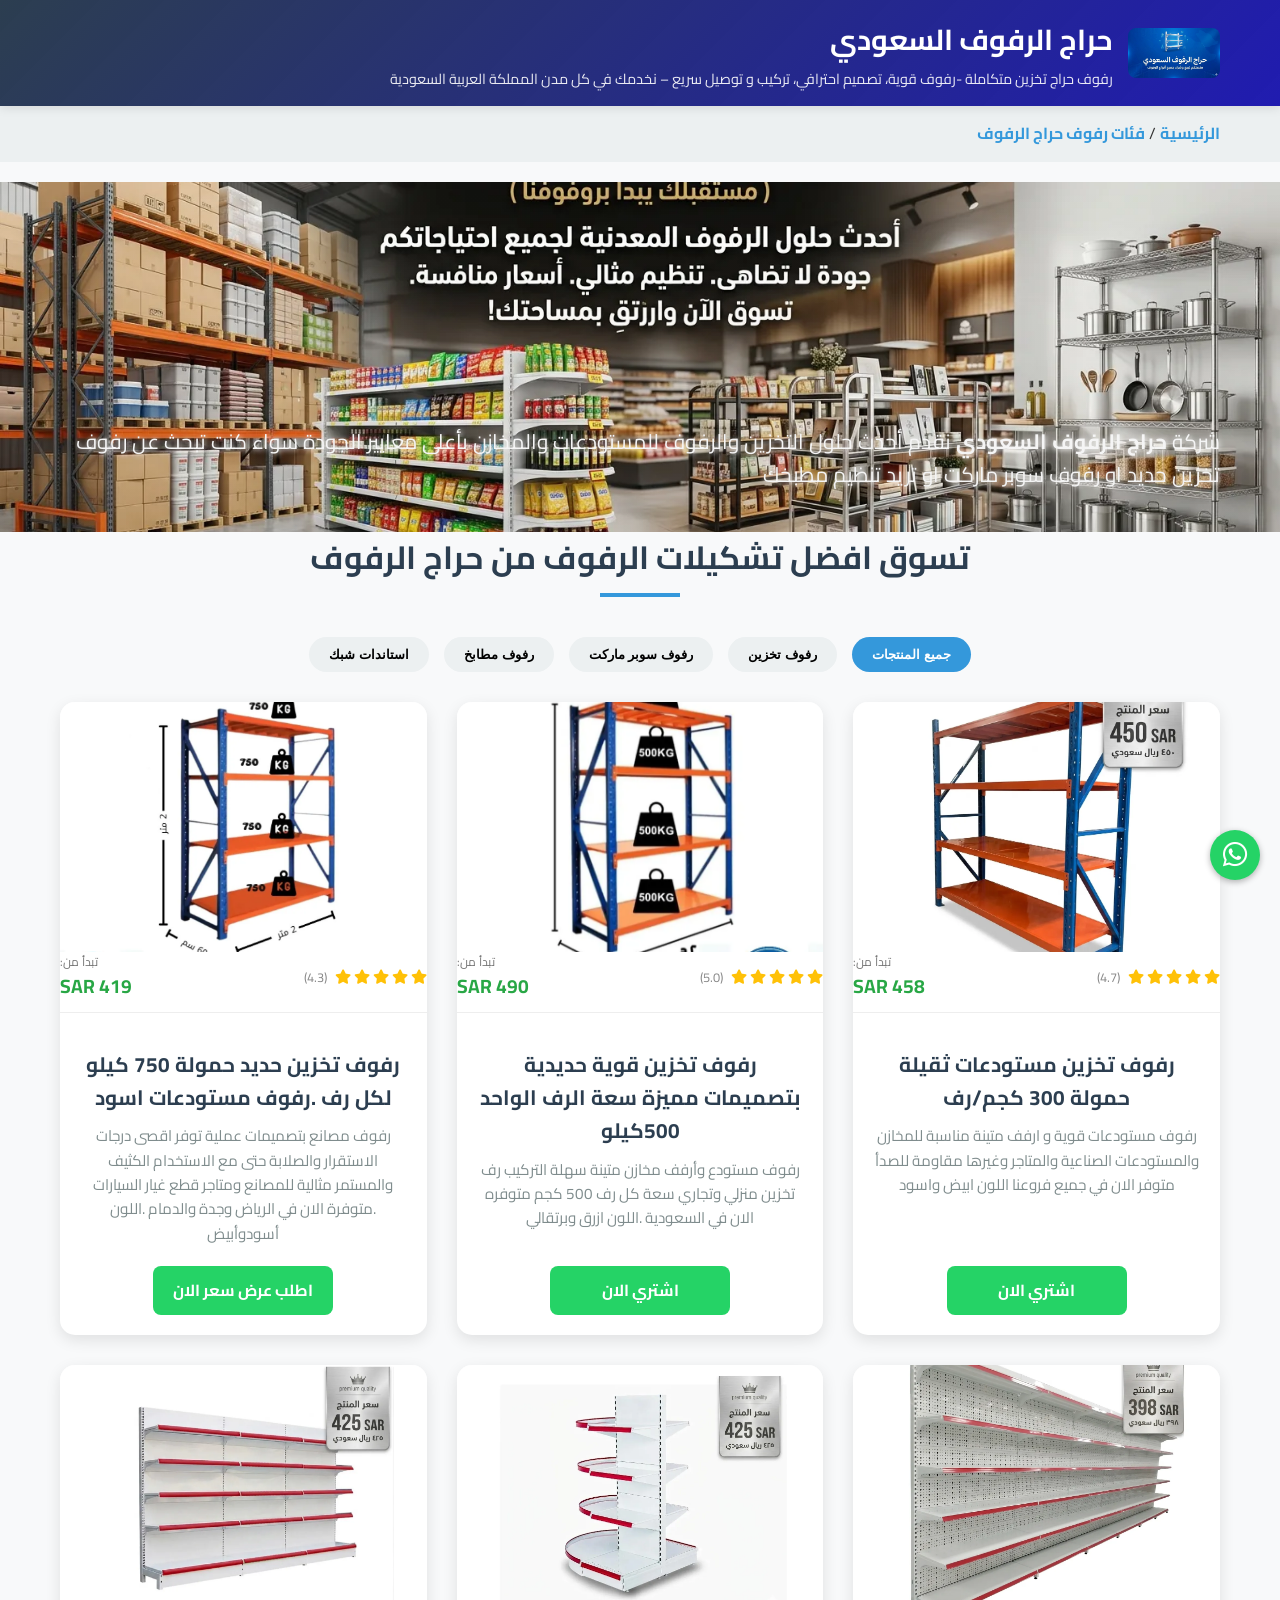
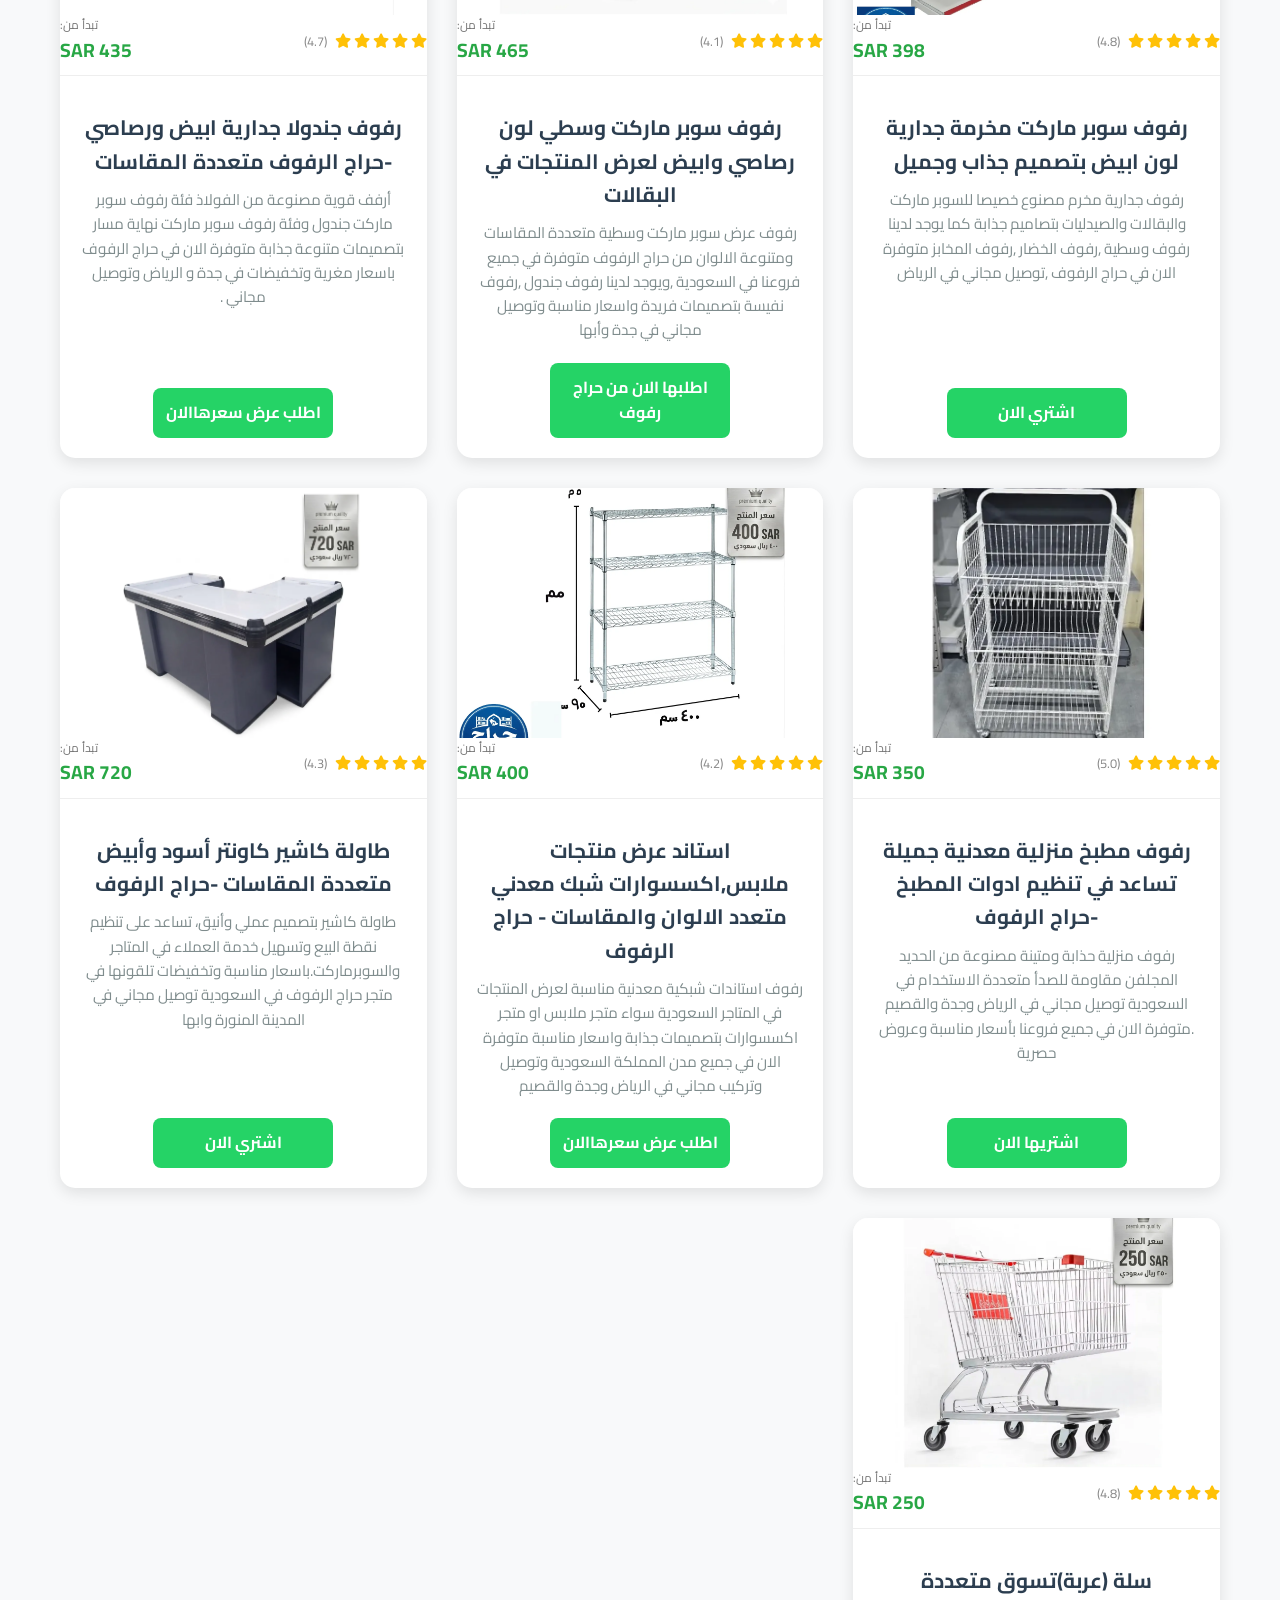
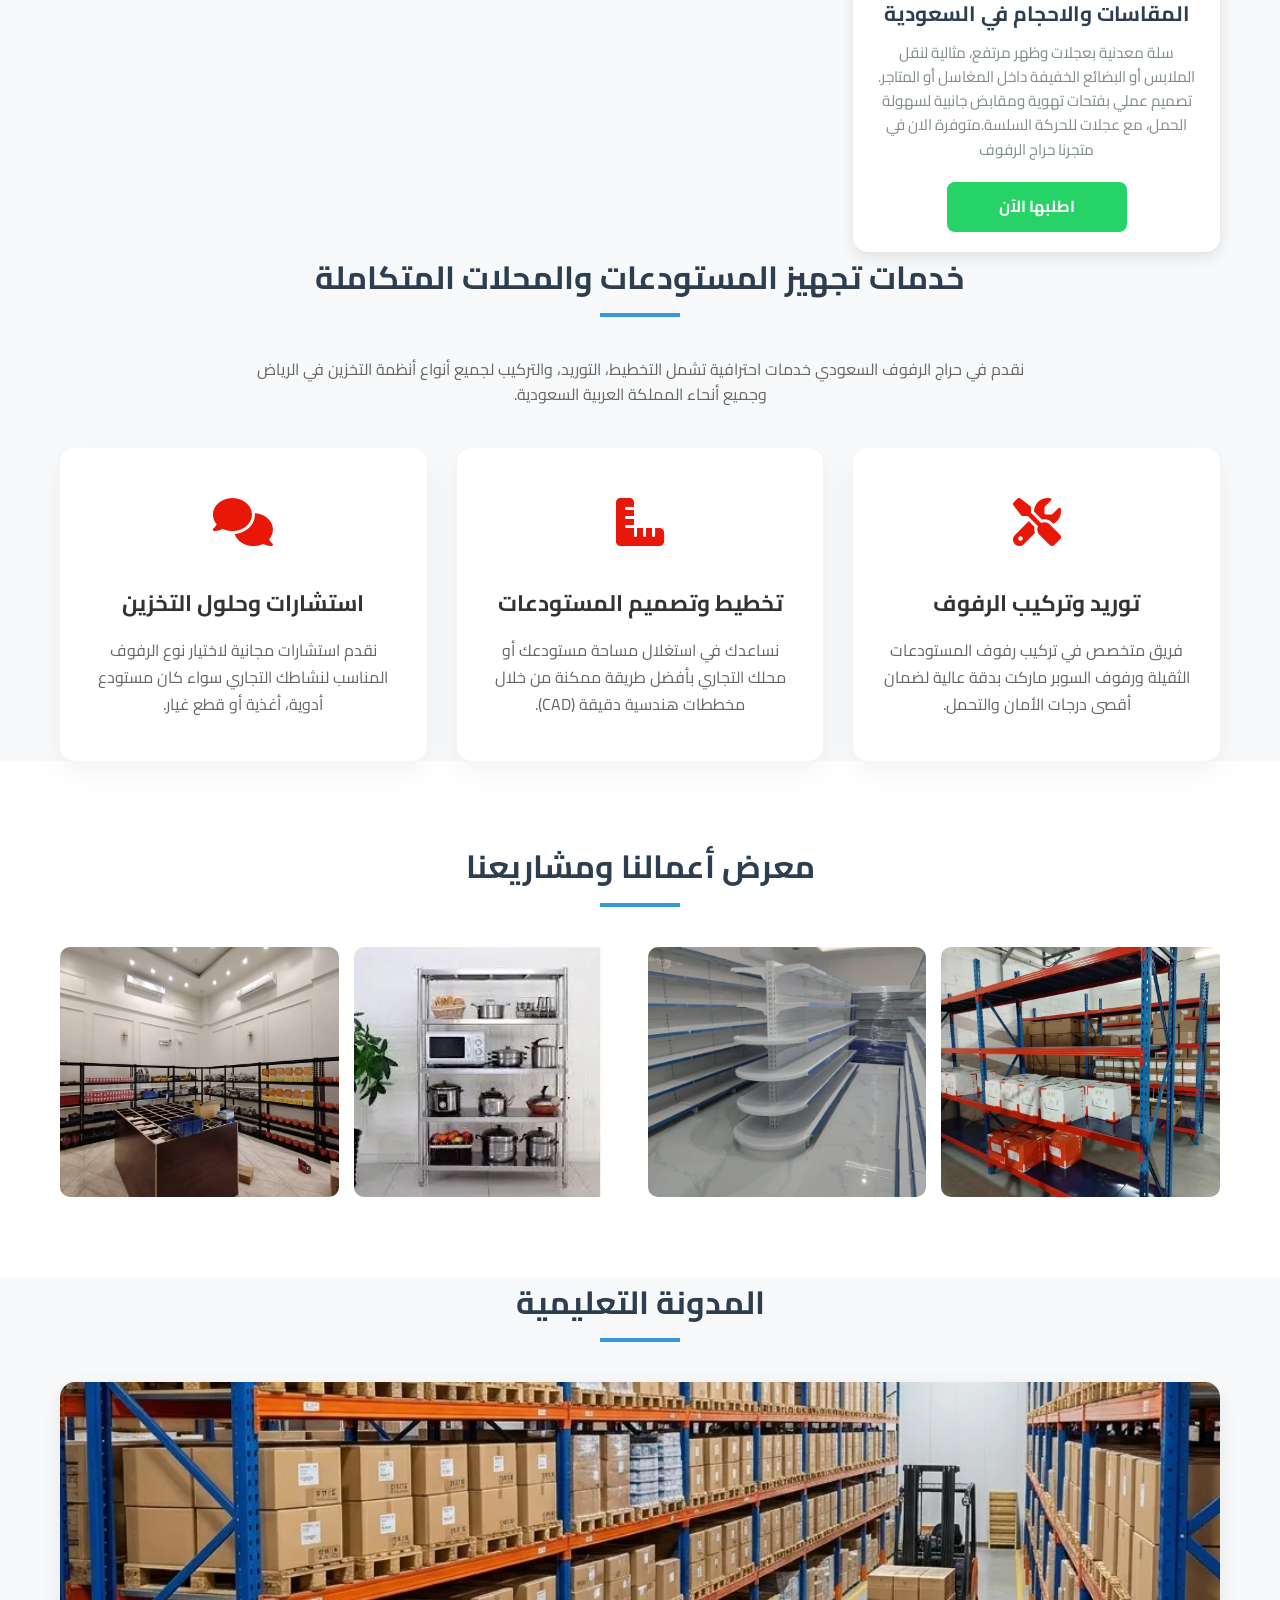
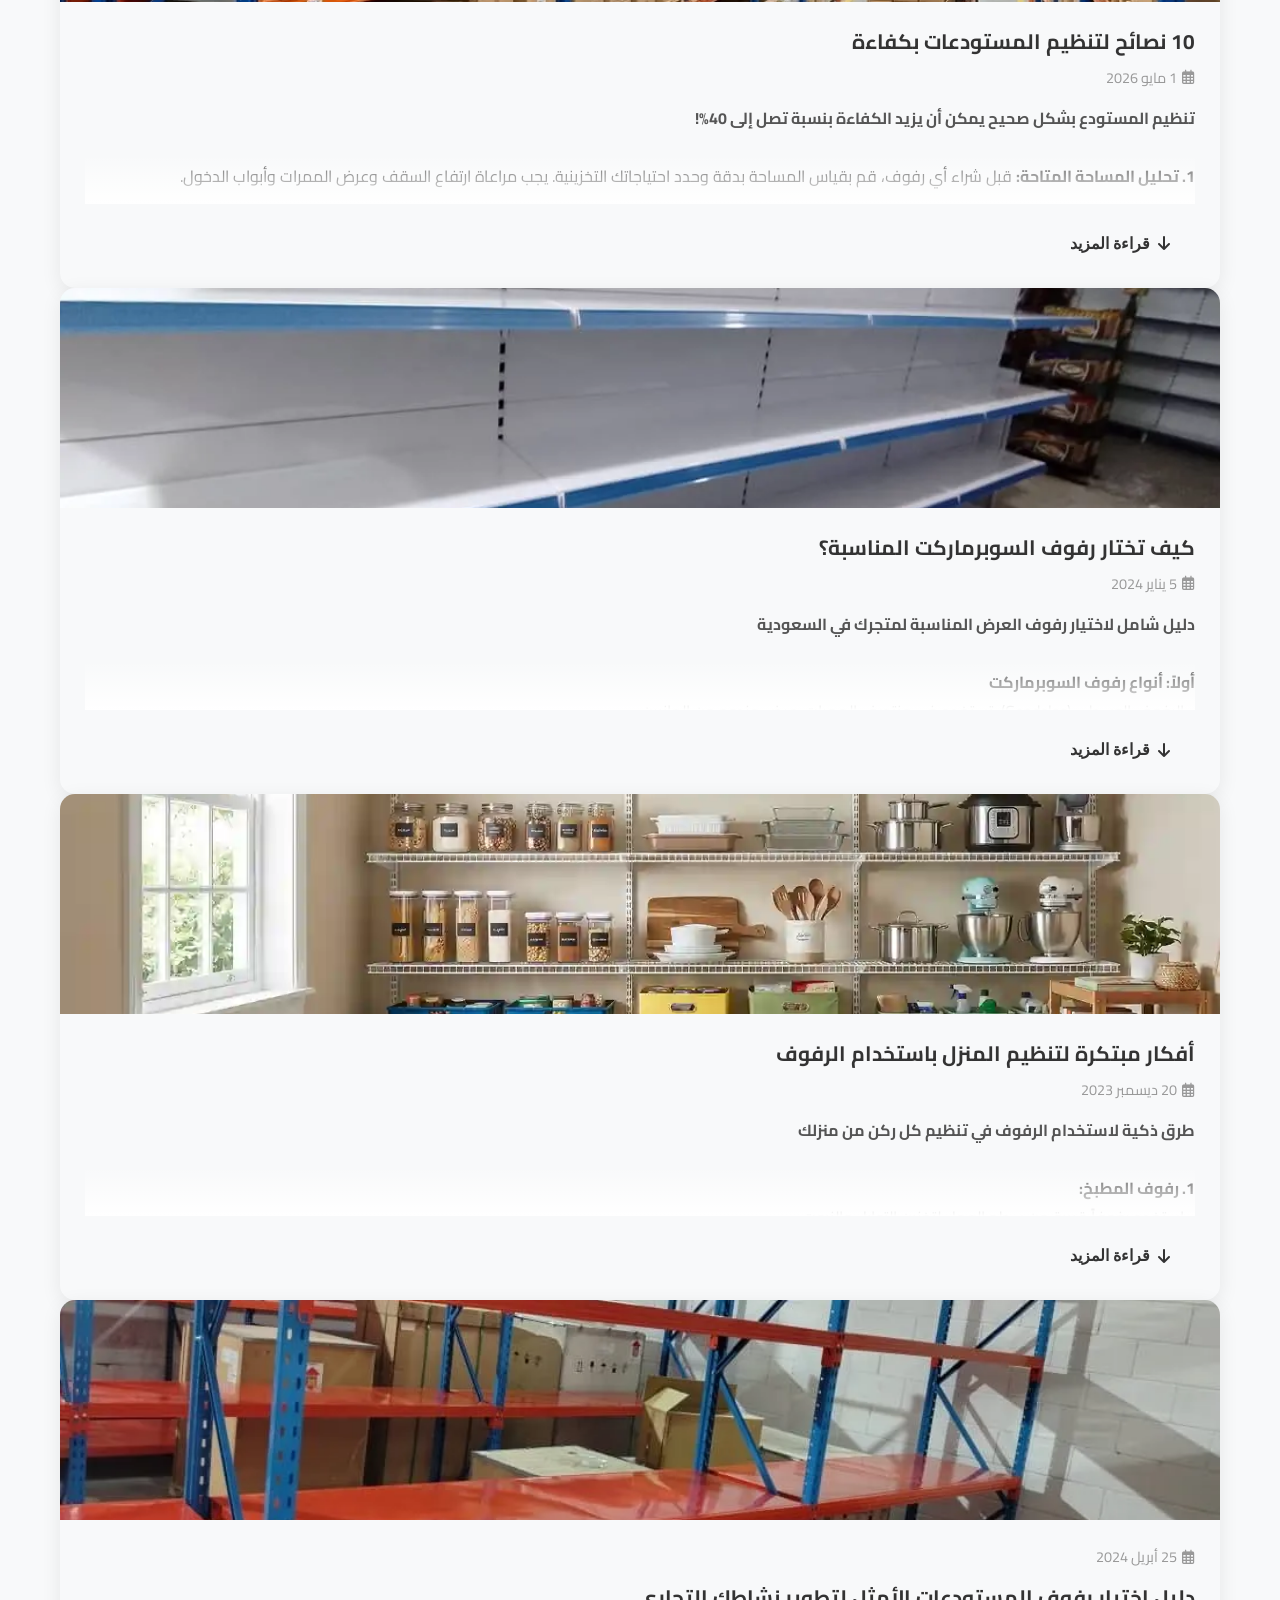
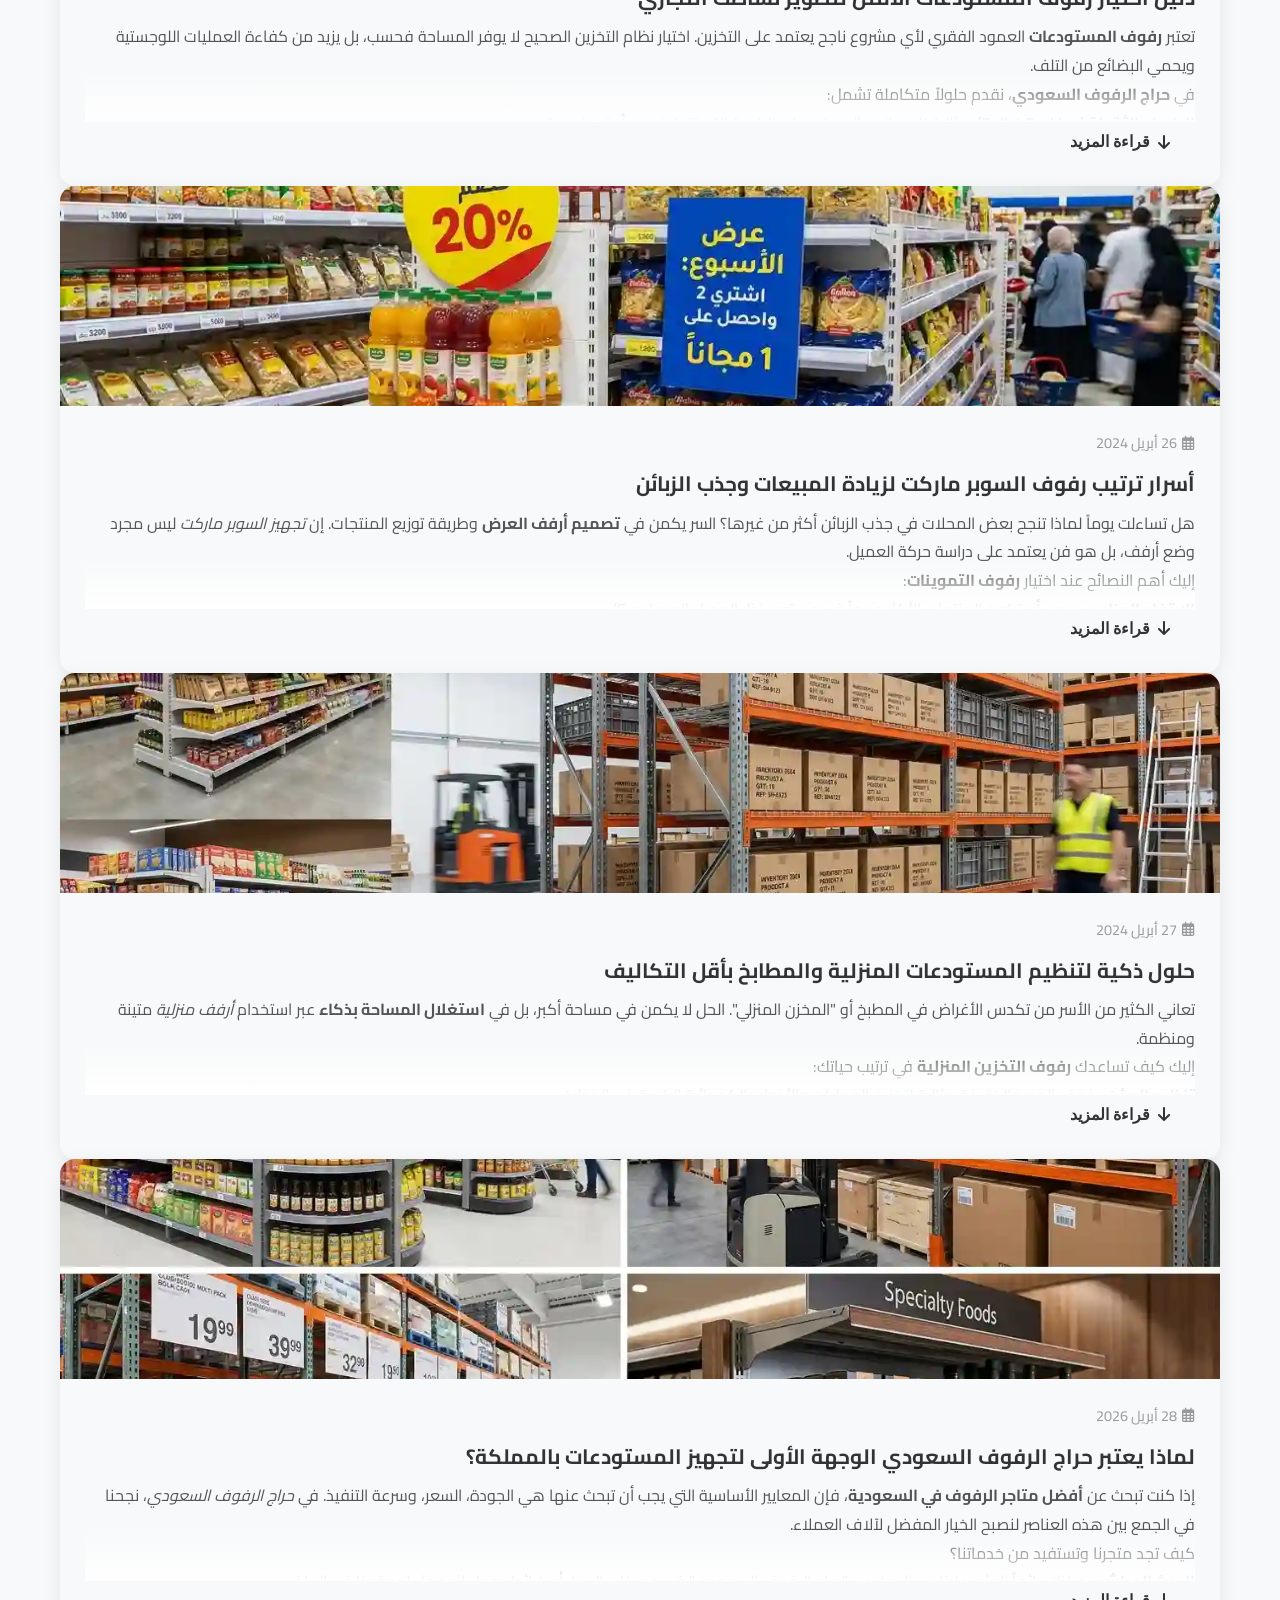
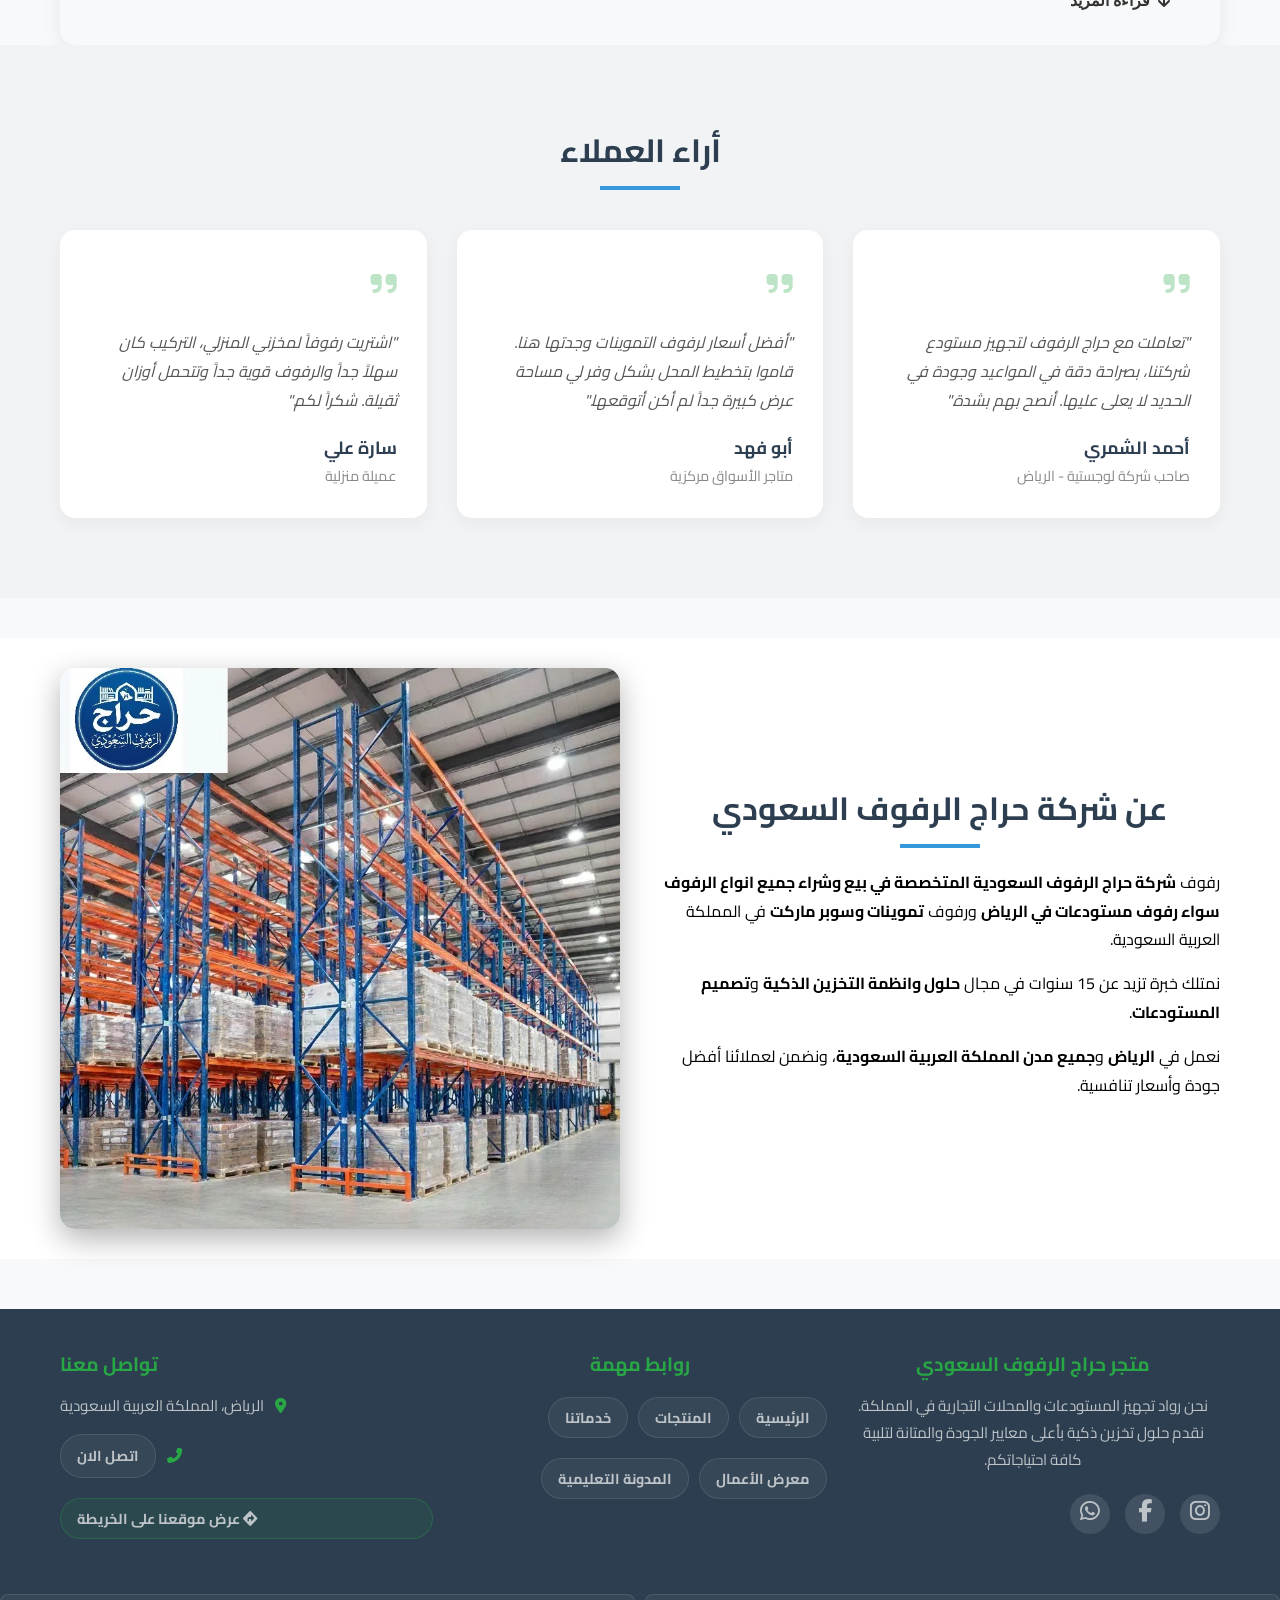
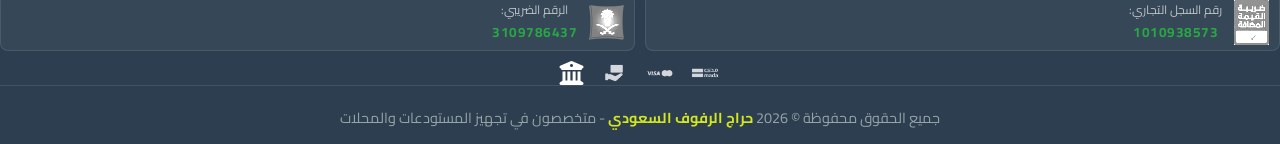
==== commit 546c4214: "استبدال الملفات القديمة بالنسخة المحلية" ====
--- a/index.html
+++ b/index.html
@@ -1334,7 +1334,7 @@
             </div>
             <div class="blog-content">
               <div class="blog-meta">
-                <span class="blog-date"><i class="far fa-calendar-alt"></i> 28 أبريل 2024</span>
+                <span class="blog-date"><i class="far fa-calendar-alt"></i> 28 أبريل 2026</span>
               </div>
               <h3>لماذا يعتبر حراج الرفوف السعودي الوجهة الأولى لتجهيز المستودعات بالمملكة؟</h3>
 
--- a/styles.css
+++ b/styles.css
@@ -10,6 +10,7 @@
     color: #333;
     line-height: 1.6;
 }
+
 
 .whatsapp-fixed {
     position: fixed;
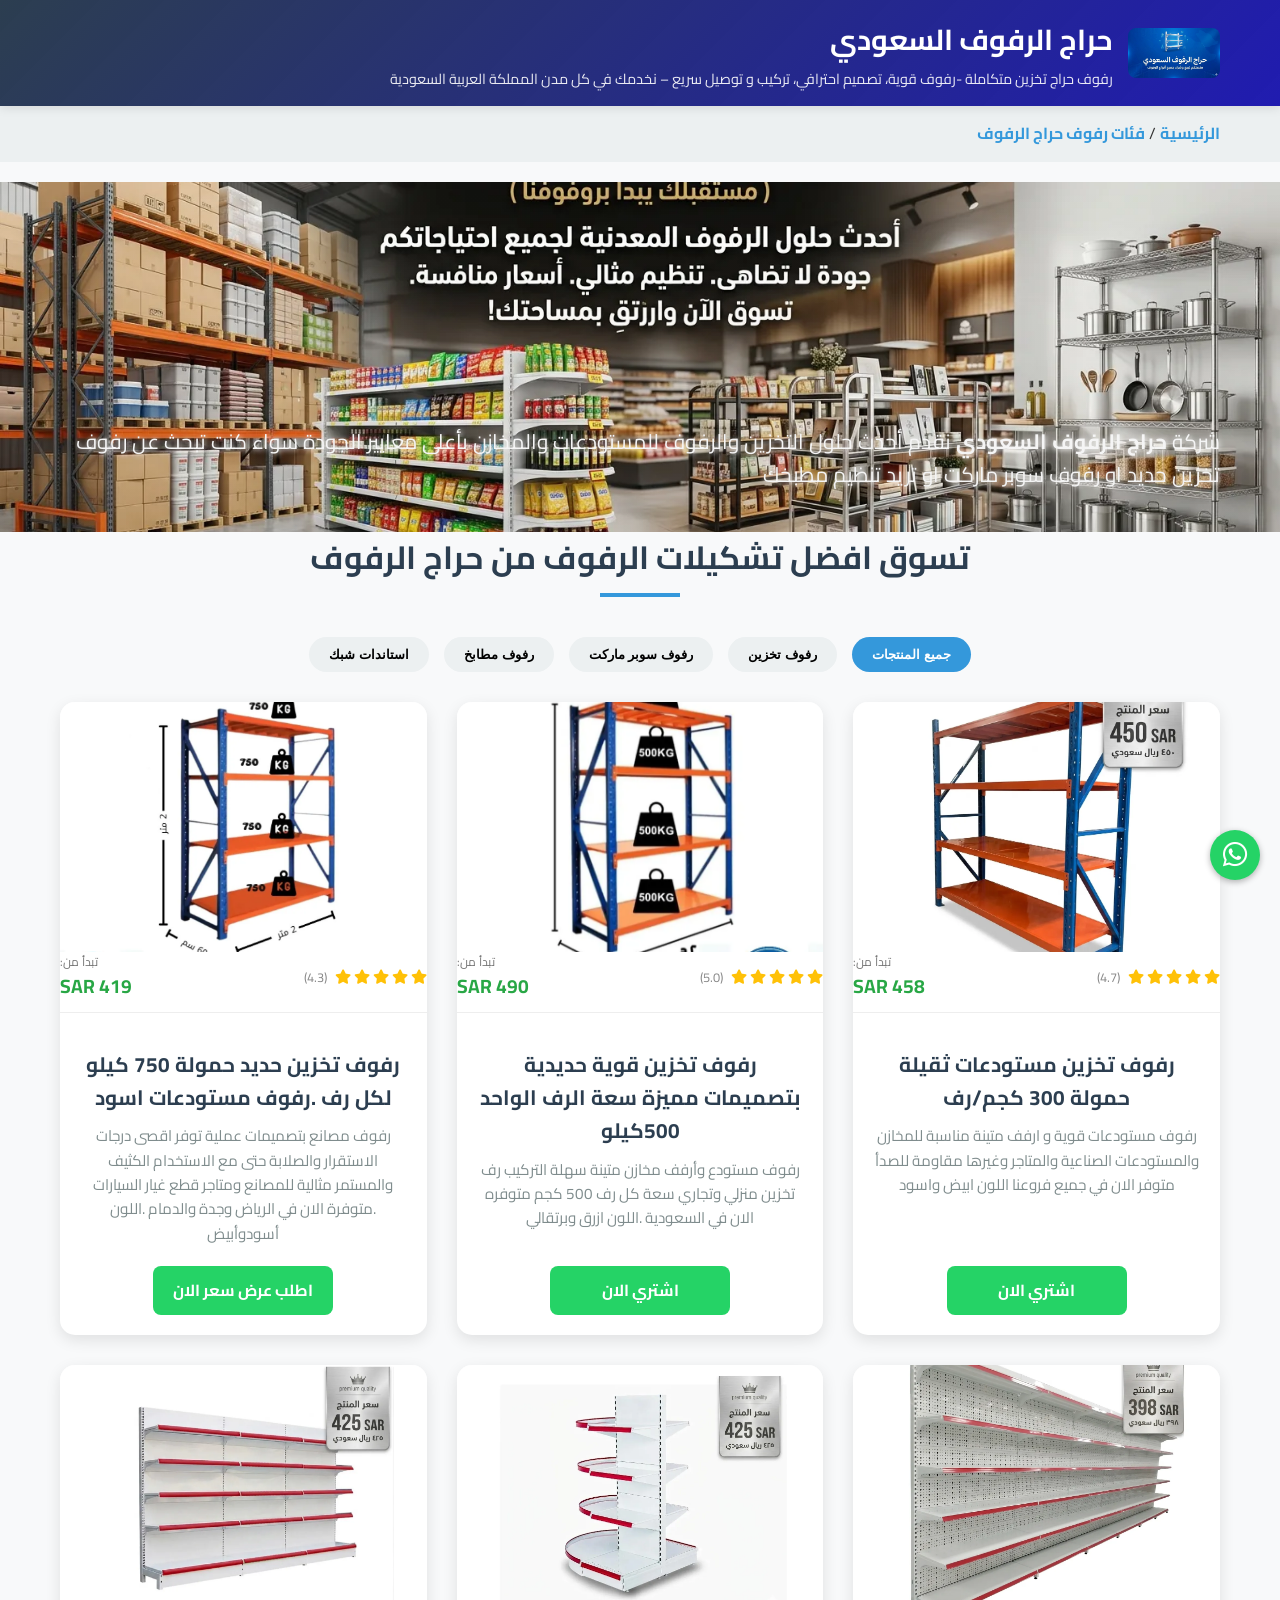
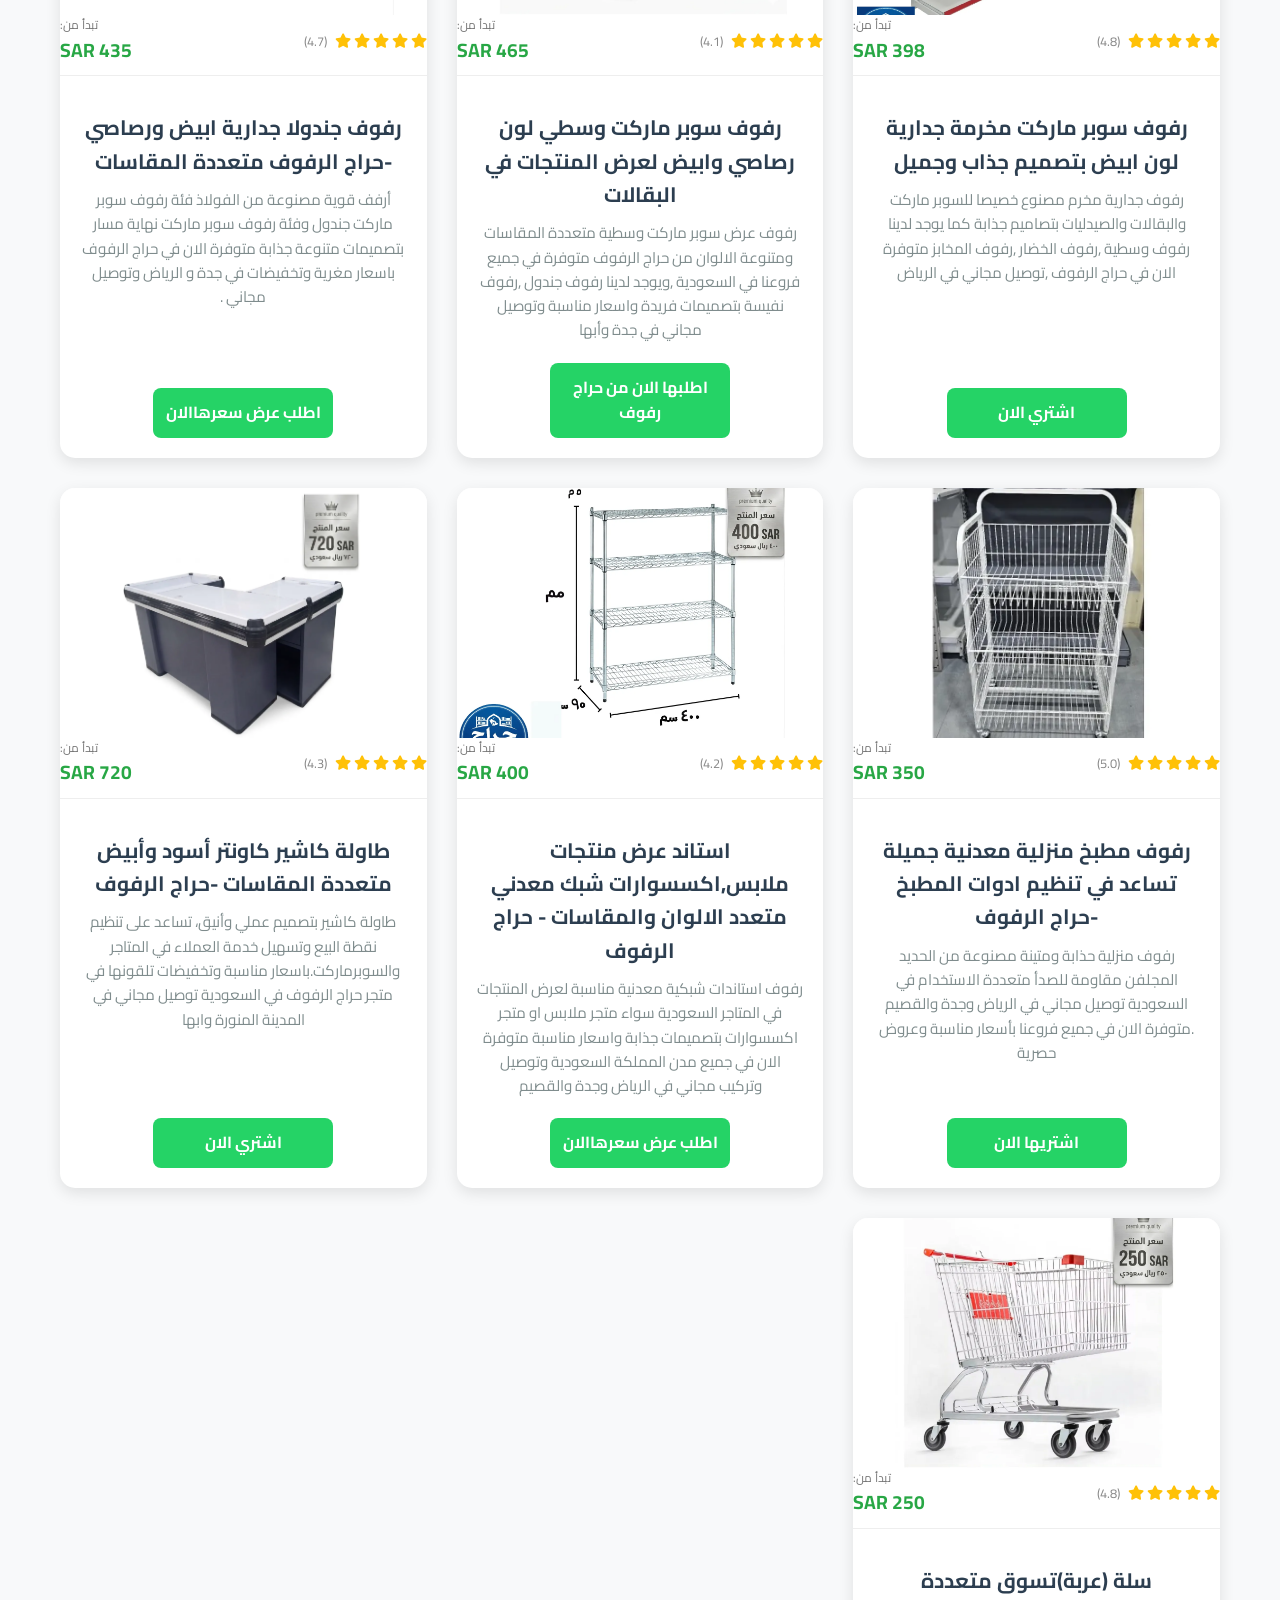
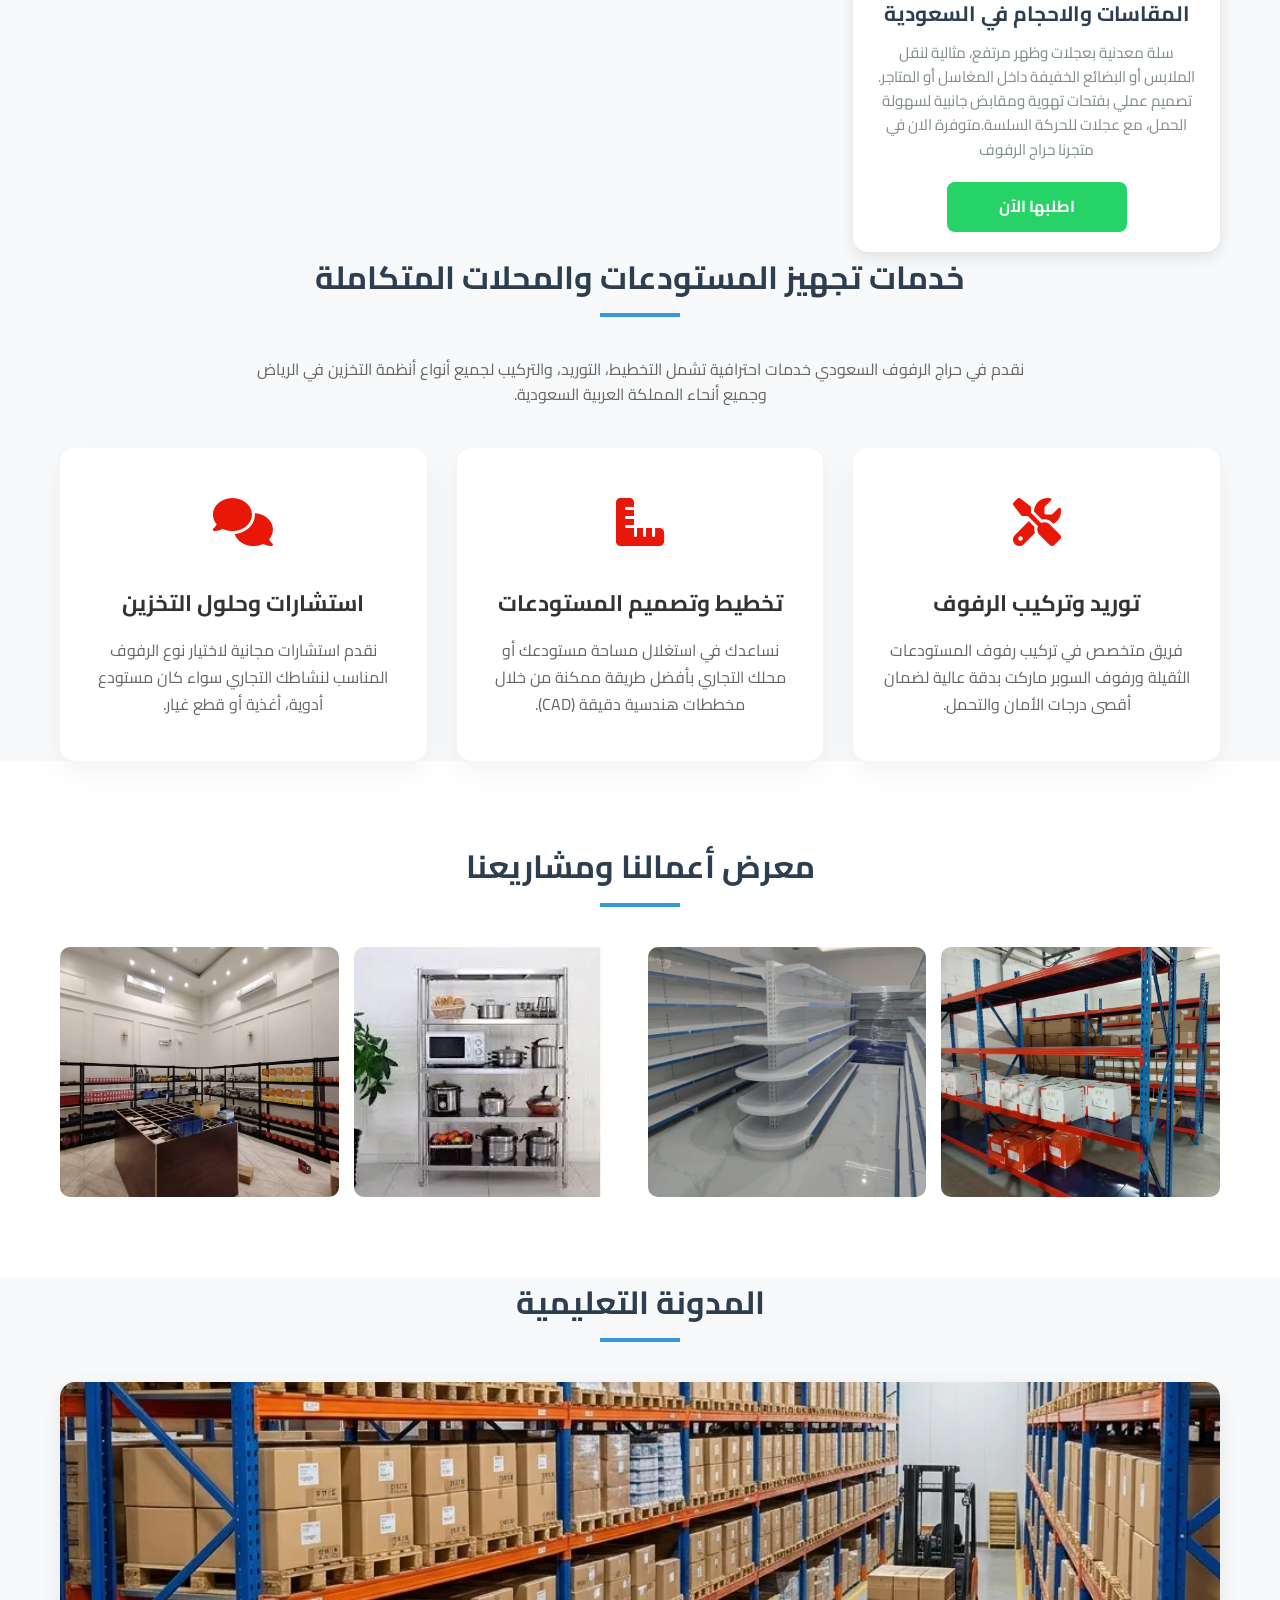
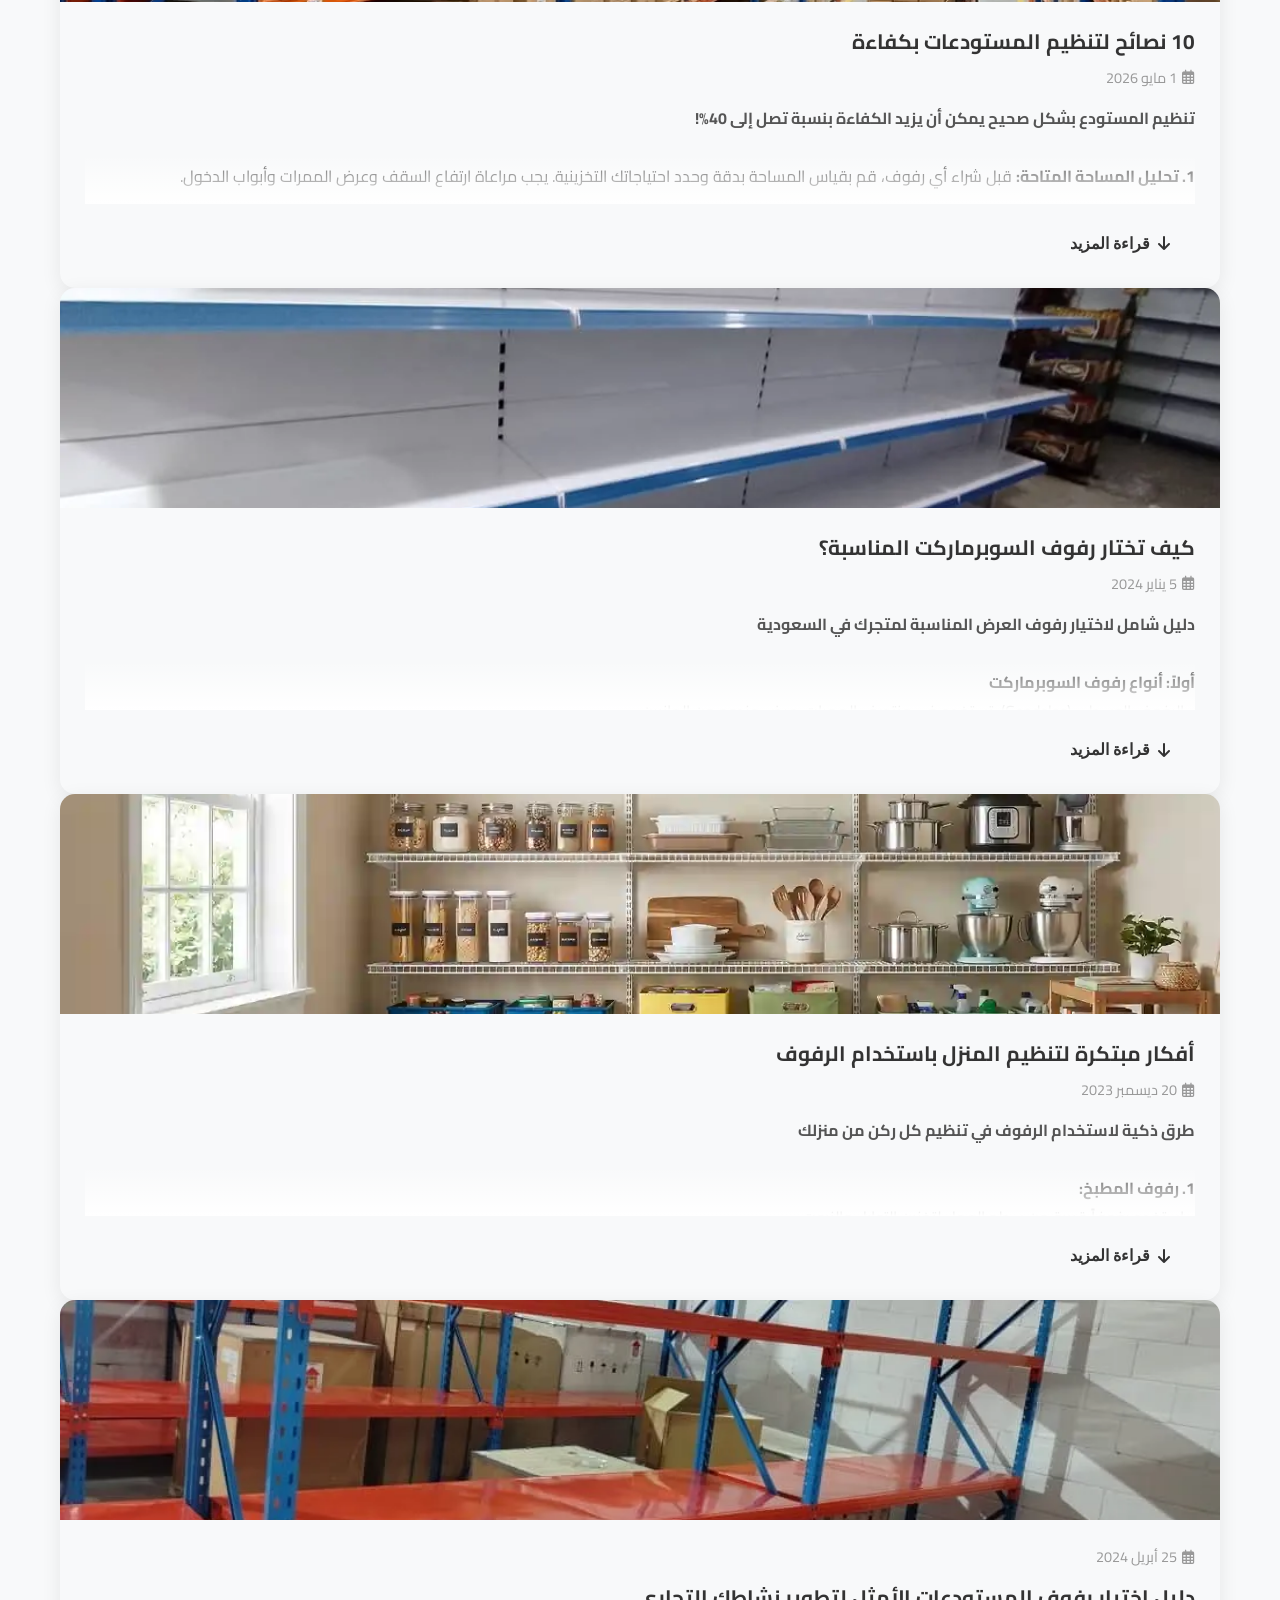
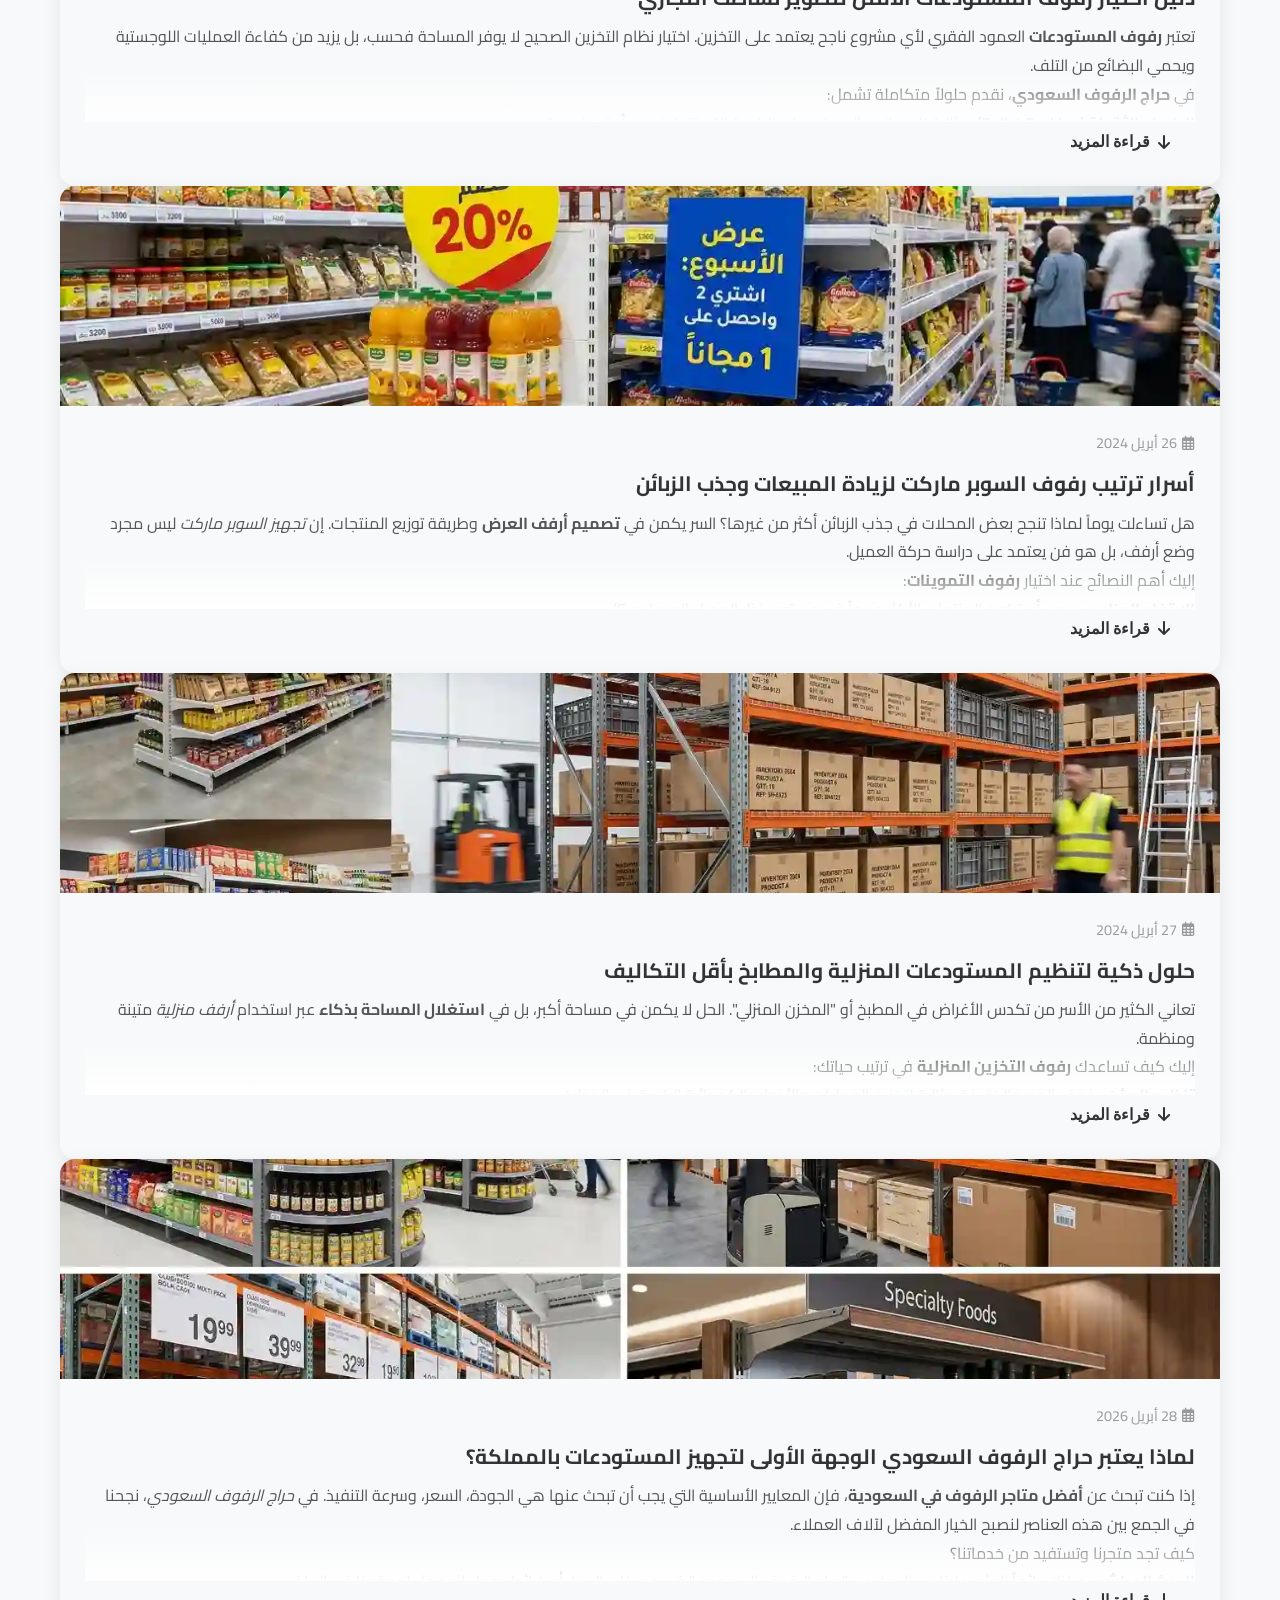
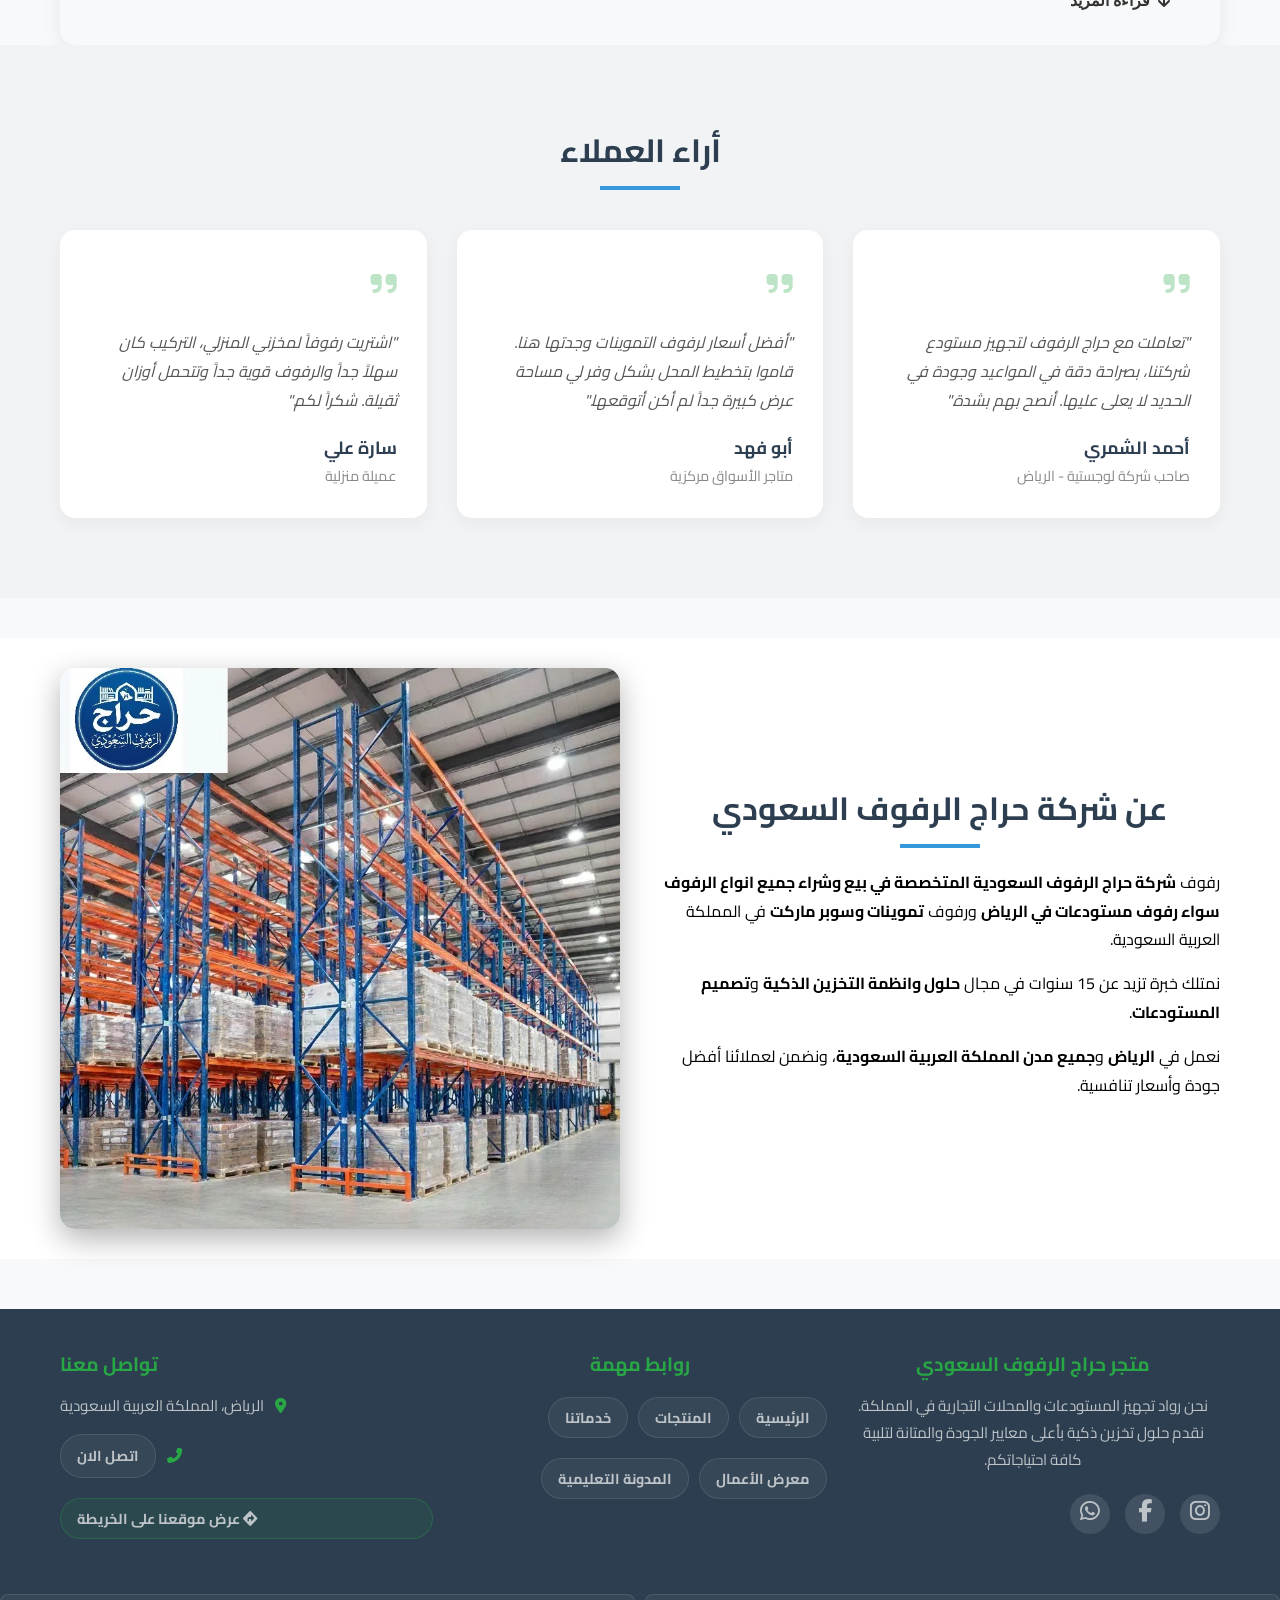
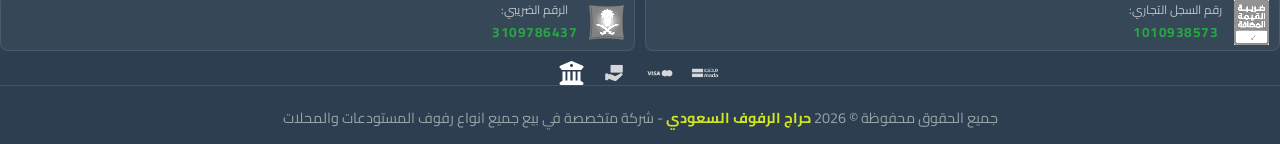
==== commit f83cbc40: "تعديل ملف الااندكس" ====
--- a/index.html
+++ b/index.html
@@ -1456,7 +1456,7 @@
         <div class="footer-section links">
           <h3>روابط مهمة</h3>
           <ul>
-            <li><a href="#home">الرئيسية</a></li>
+            <li><a href="/">الرئيسية</a></li>
             <li><a href="#products">المنتجات</a></li>
             <li><a href="#services">خدماتنا</a></li>
             <li><a href="#gallery">معرض الأعمال</a></li>
@@ -1474,7 +1474,7 @@
             </a>
           </p>
 
-          <a href="https://maps.google.com/?q=الرياض" target="_blank" class="footer-map-link">
+          <a href="https://maps.app.goo.gl/Brku6XP9jvLuqV7f7" target="_blank" class="footer-map-link">
             <i class="fas fa-directions"></i> عرض موقعنا على الخريطة
           </a>
         </div>
@@ -1515,7 +1515,7 @@
         <div class="container">
           <p>جميع الحقوق محفوظة © 2026
             <a href="index.html" class="footer-site-link">حراج الرفوف السعودي</a>
-            - متخصصون في تجهيز المستودعات والمحلات
+            - شركة متخصصة في بيع جميع انواع رفوف المستودعات والمحلات
           </p>
         </div>
       </div>
